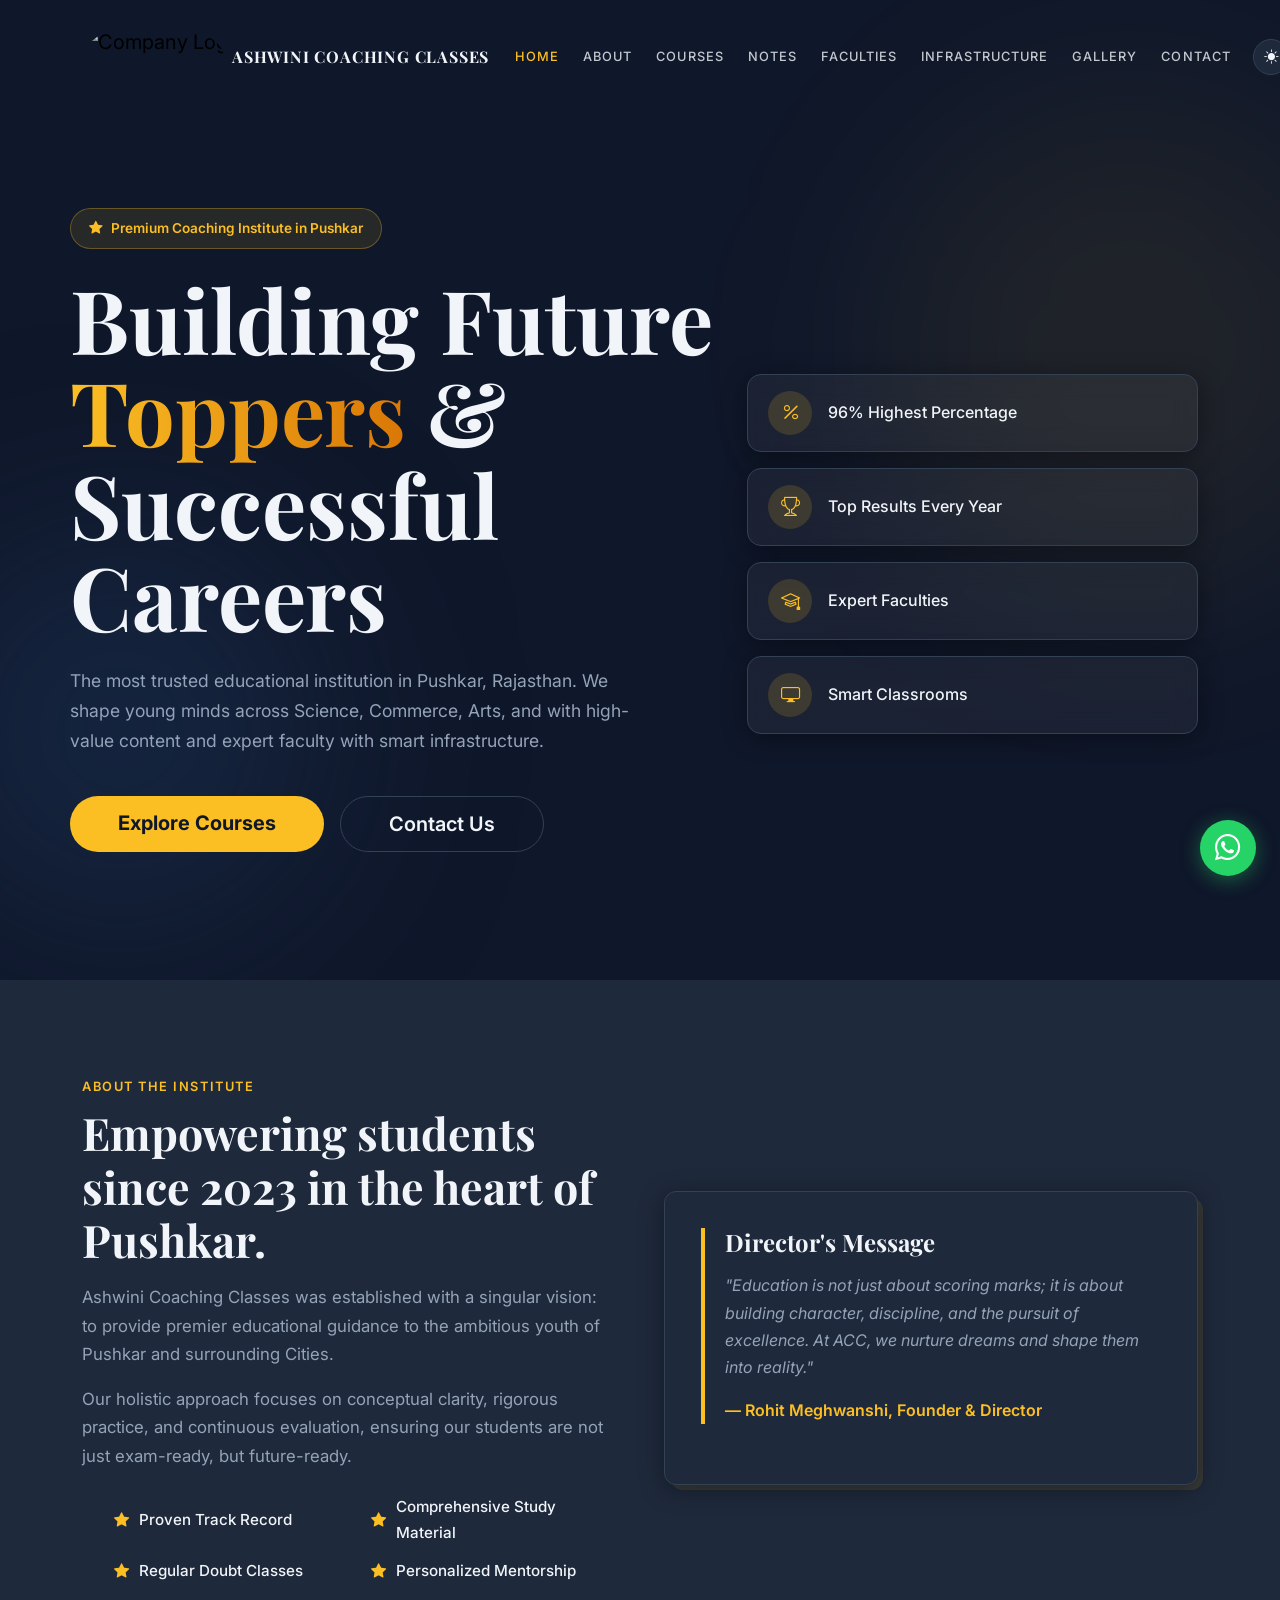
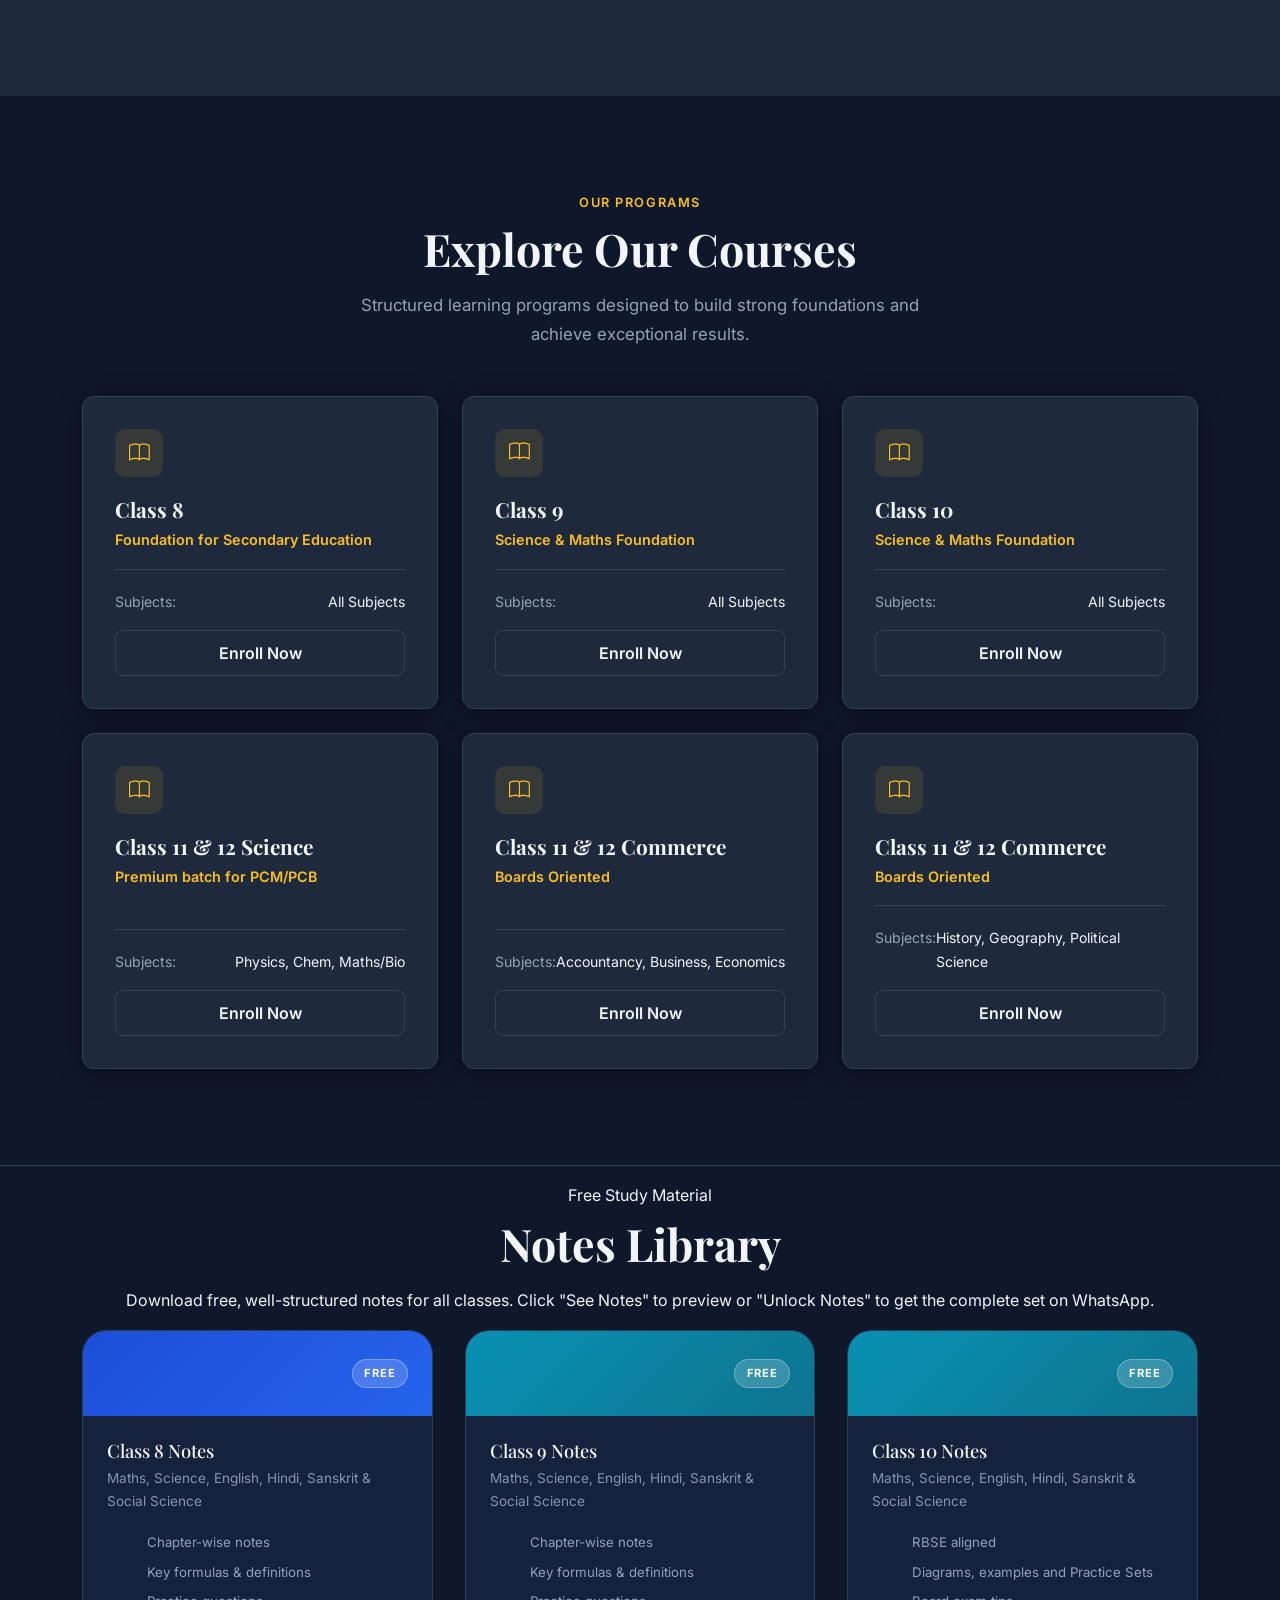
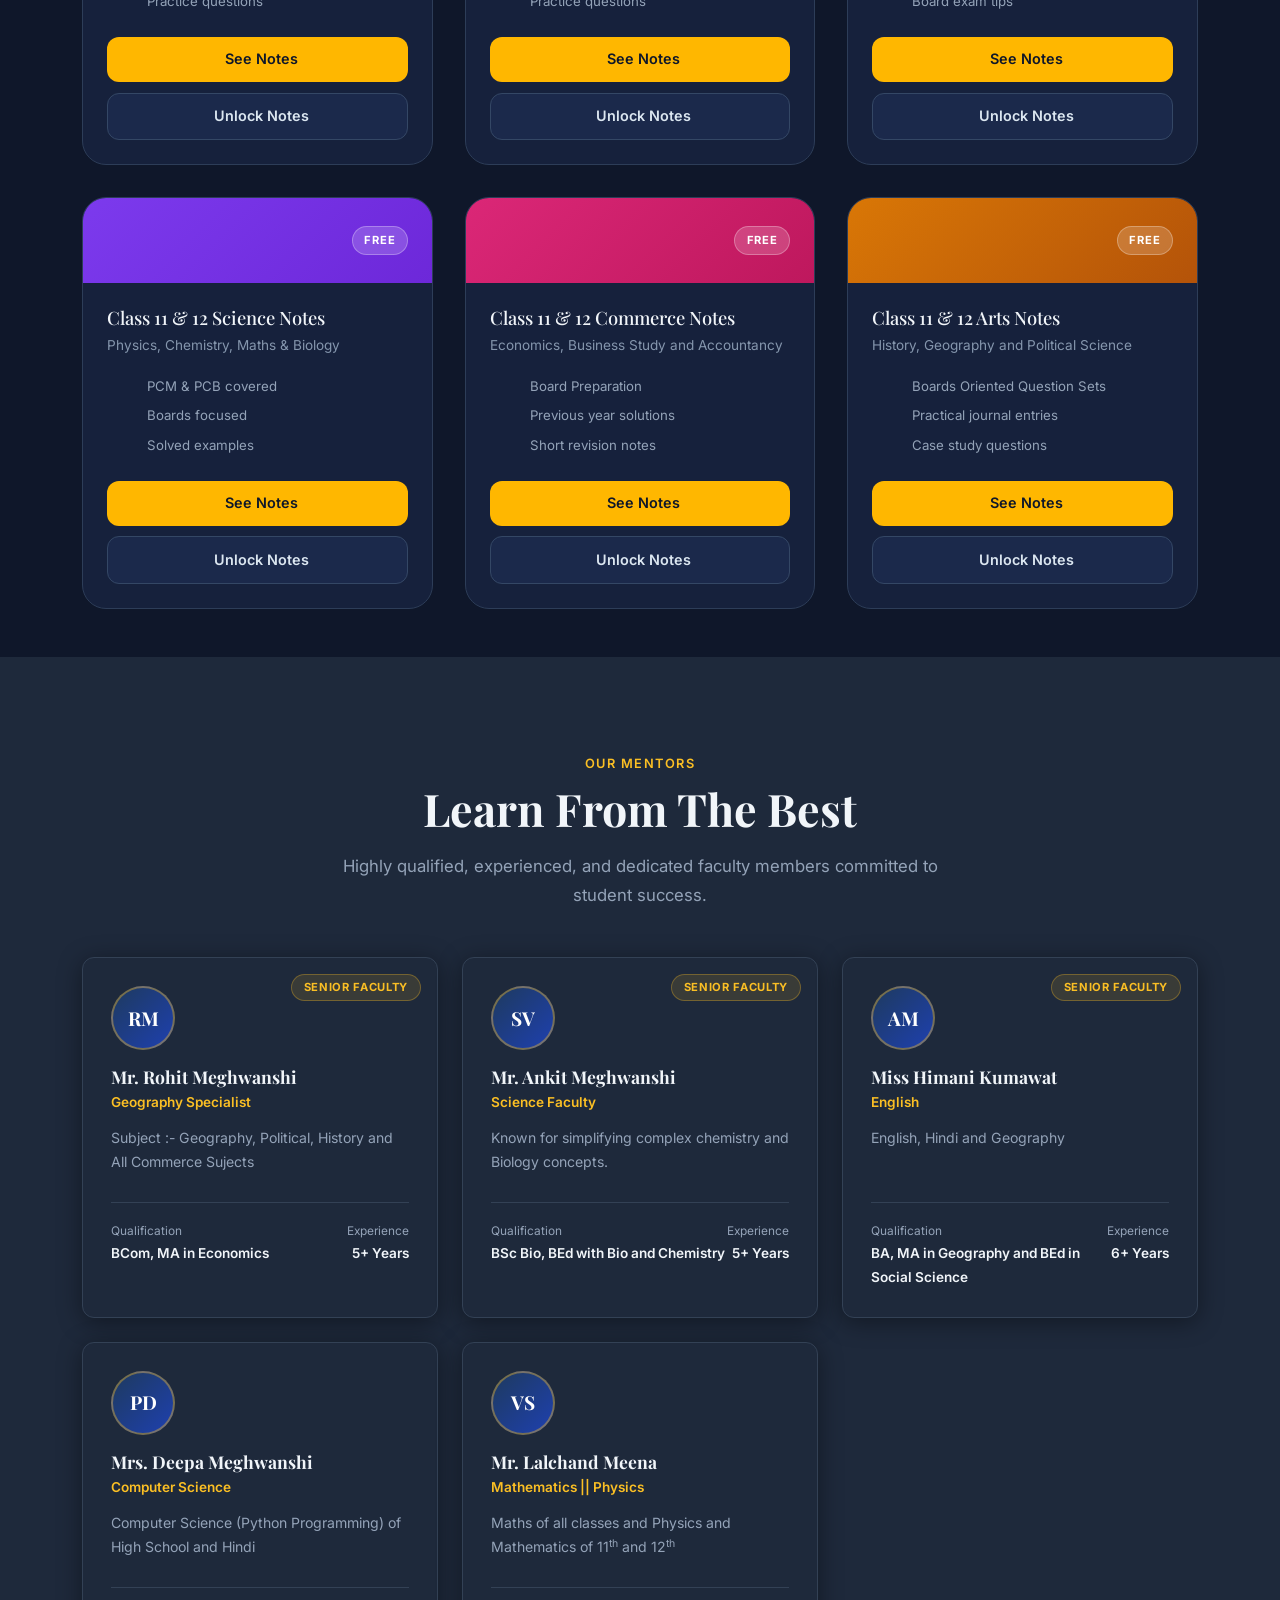
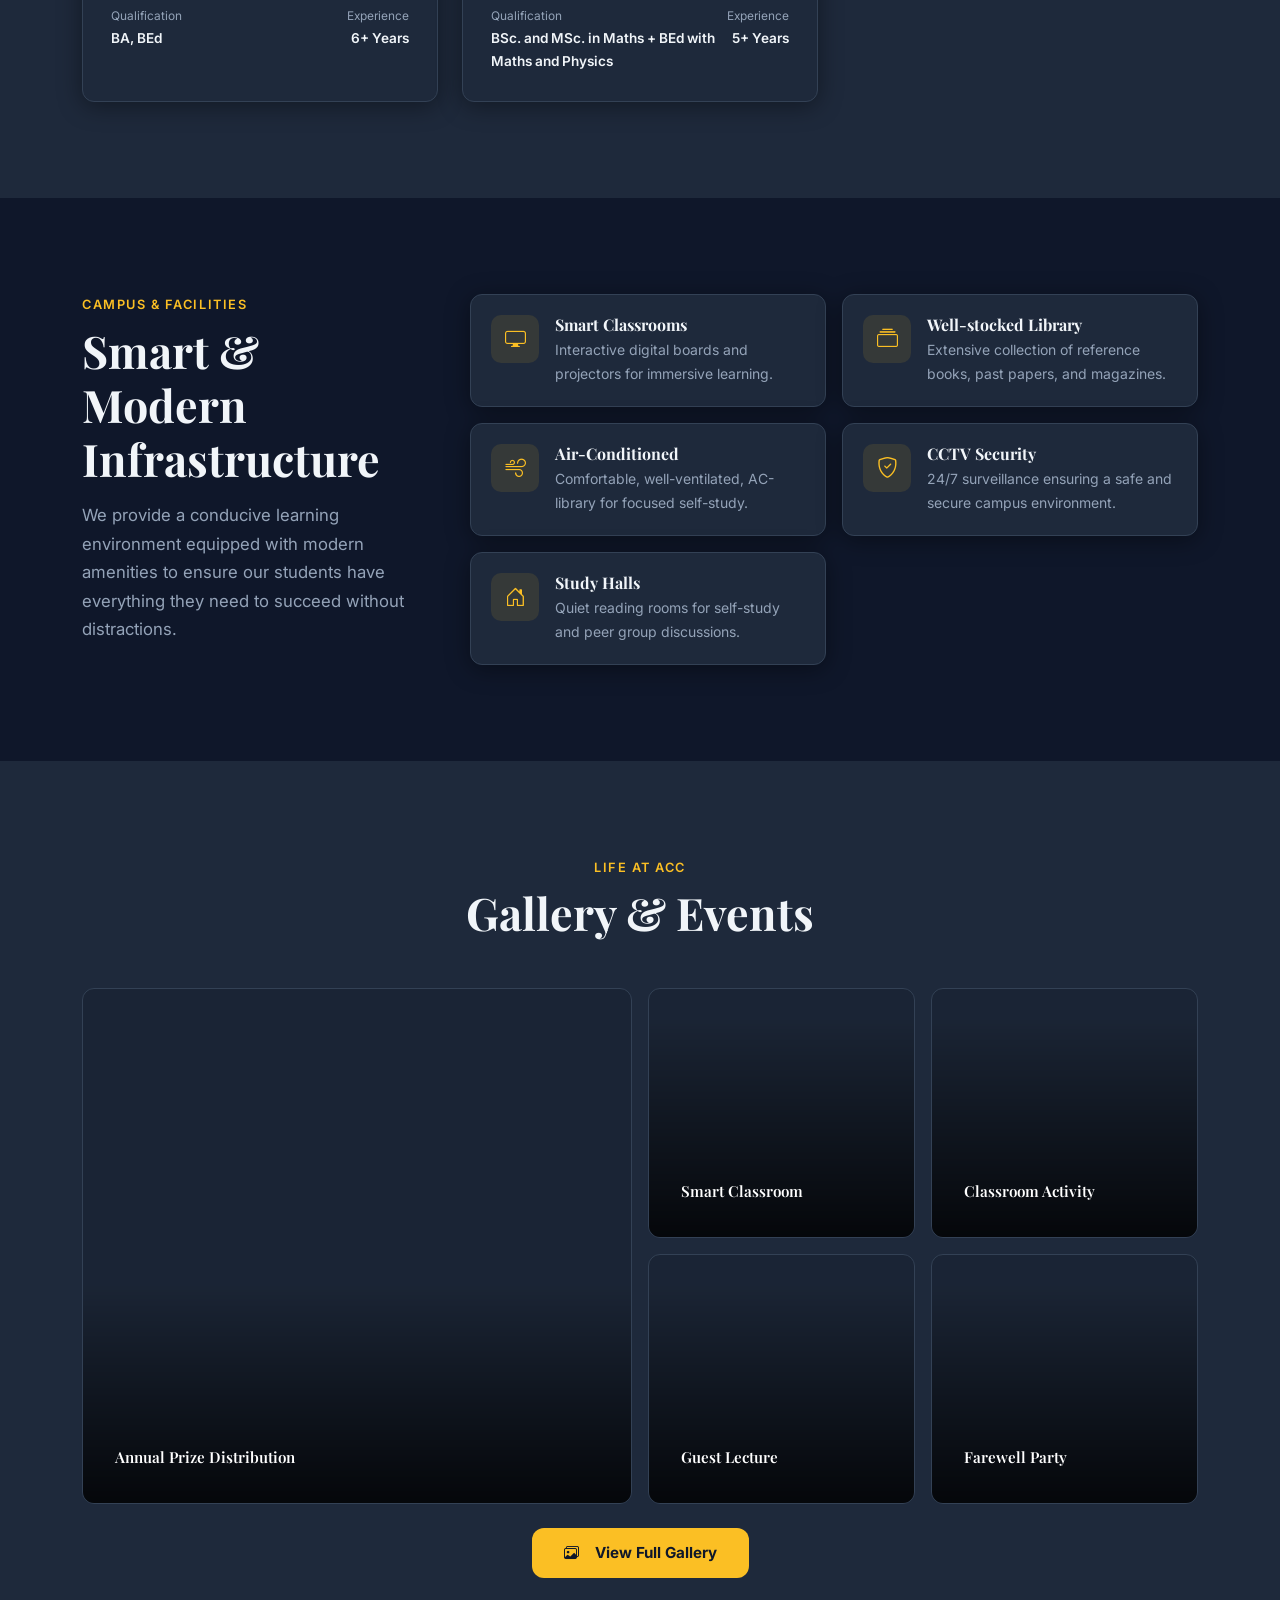
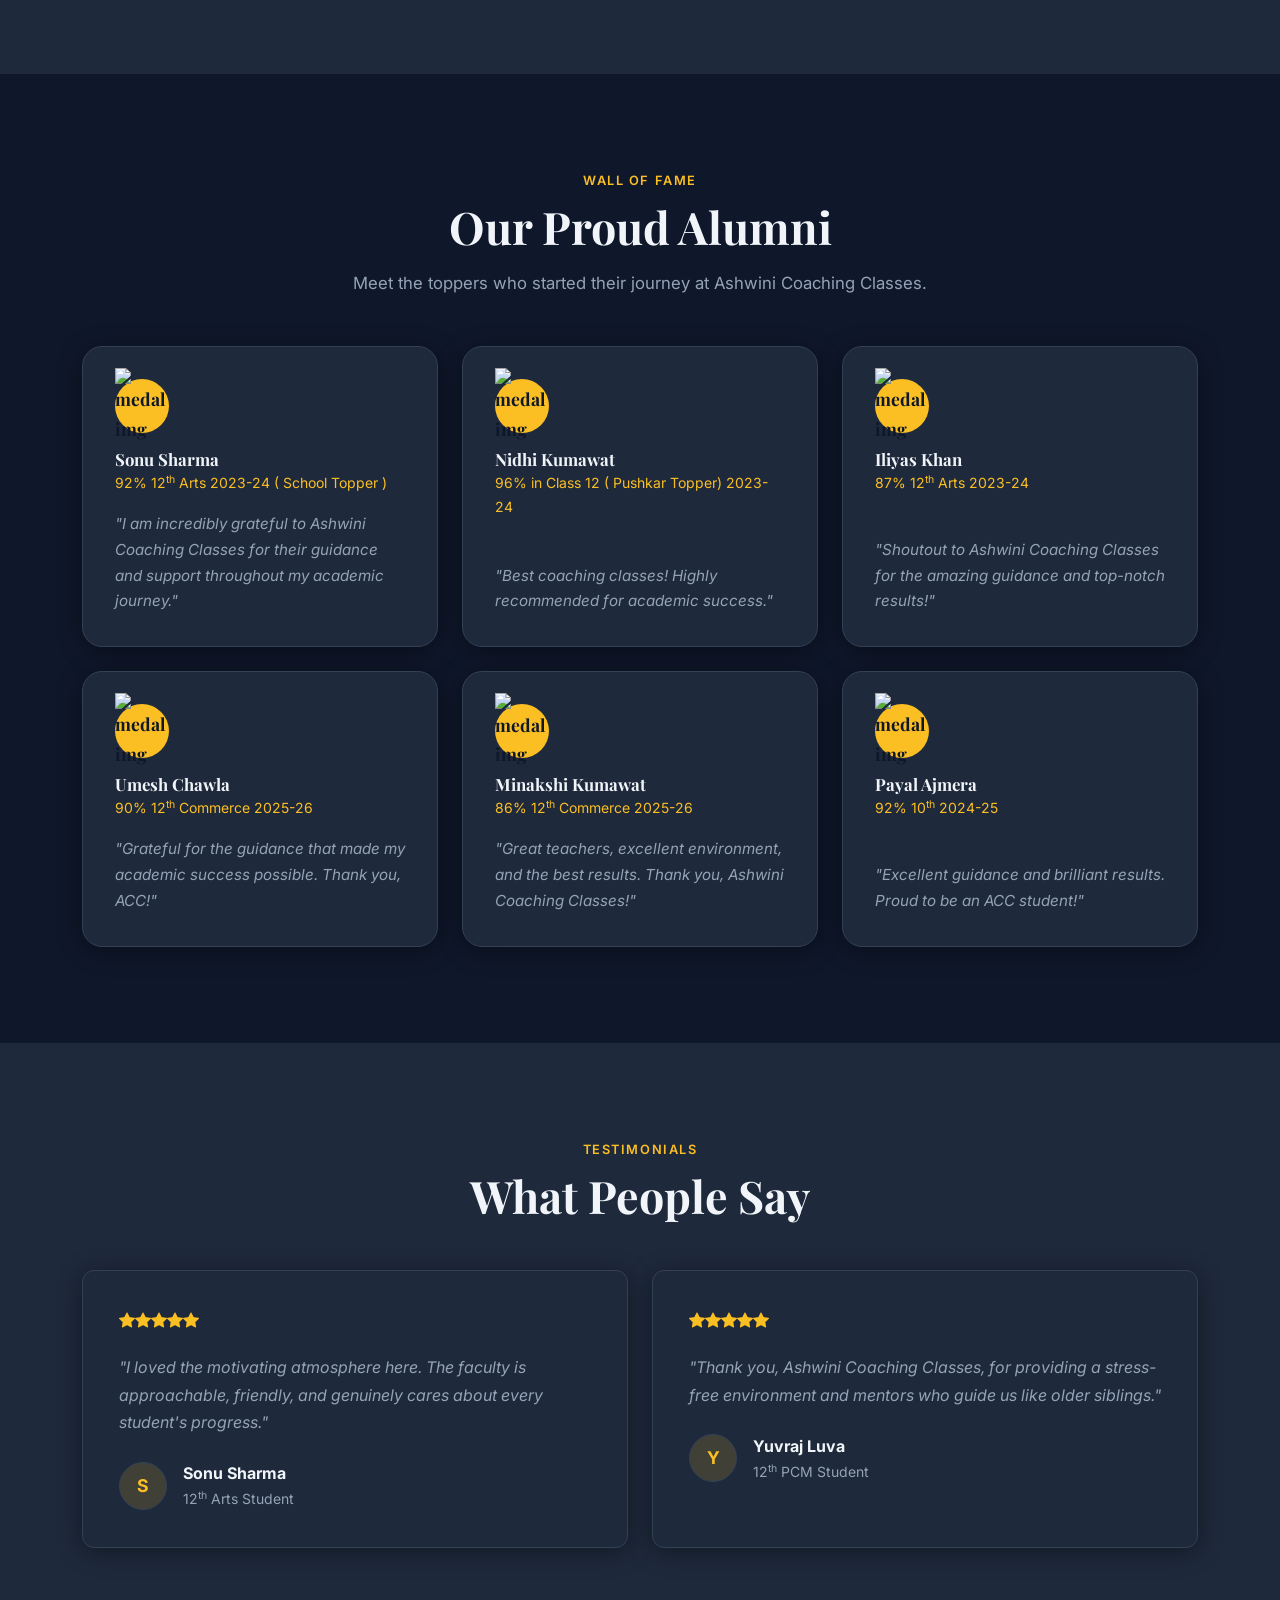
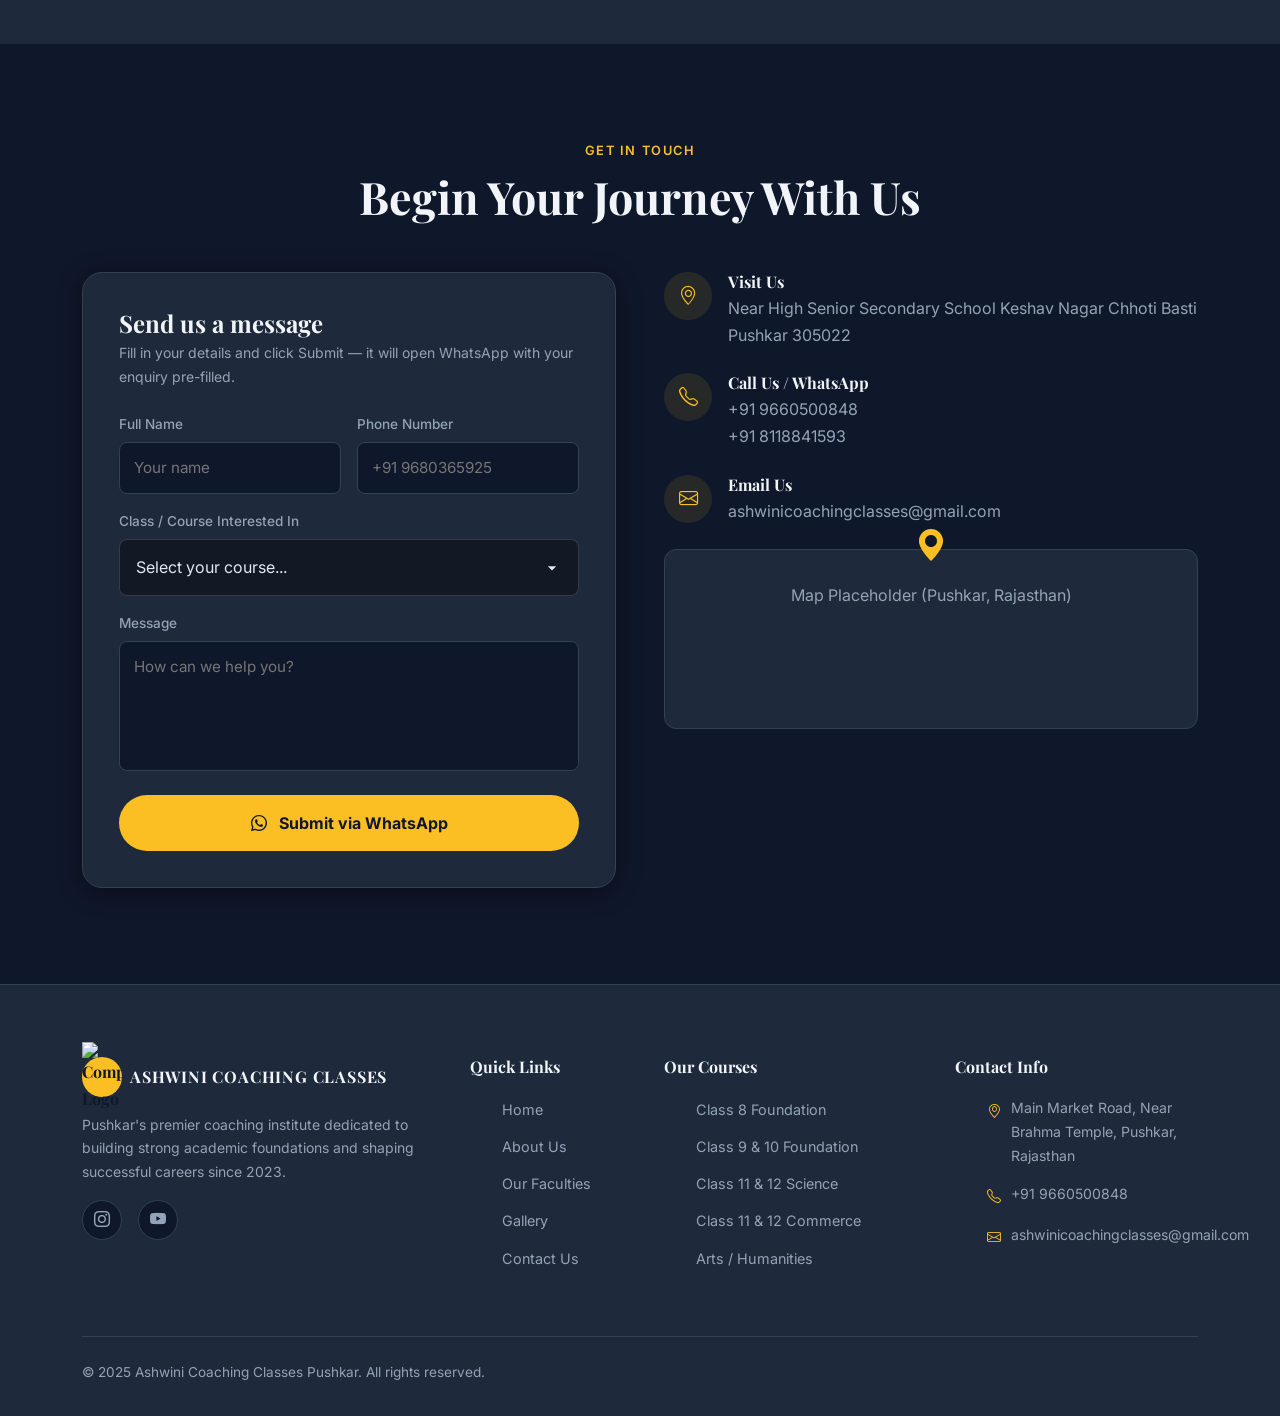
==== index.html @ cb350d3e "adding html, css and js files" ====
<!DOCTYPE html>
<html lang="en" data-theme="dark">

<head>
  <meta charset="UTF-8" />
  <meta name="viewport" content="width=device-width, initial-scale=1.0" />
  <title>Ashwini Coaching Classes Pushkar</title>
  <meta name="description"
    content="Ashwini Coaching Classes Pushkar — Building Future Toppers and Successful Careers since 2009." />

    <!-- URL icon -->
     <link rel="icon" type="image/urlicon" href="images/fevicon.ico">
  <!-- Google Fonts -->
  <link rel="preconnect" href="https://fonts.googleapis.com" />
  <link rel="preconnect" href="https://fonts.gstatic.com" crossorigin />
  <link
    href="https://fonts.googleapis.com/css2?family=Inter:wght@300;400;500;600;700&family=Playfair+Display:wght@400;600;700&display=swap"
    rel="stylesheet" />

  <!-- Bootstrap 5 -->
  <link href="https://cdn.jsdelivr.net/npm/bootstrap@5.3.2/dist/css/bootstrap.min.css" rel="stylesheet" />

  <!-- Bootstrap Icons -->
  <link href="https://cdn.jsdelivr.net/npm/bootstrap-icons@1.11.3/font/bootstrap-icons.css" rel="stylesheet" />

  <!-- AOS Animate on Scroll -->
  <link href="https://unpkg.com/aos@2.3.4/dist/aos.css" rel="stylesheet" />

  <!-- Your custom styles -->
  <link rel="stylesheet" href="style.css" />
</head>

<body>

  <!-- ═══════════════════════════════════════════════
       NAVBAR
  ═══════════════════════════════════════════════ -->
  <nav id="navbar" class="navbar navbar-expand-lg fixed-top">
    <div class="container">
      <!-- Logo -->
      <a class="navbar-brand d-flex align-items-center gap-2" href="#home">
        <div class="nav-logo-container">
          <img src="images/logo1.jpeg" alt="Company Logo" class="nav-logo">
        </div>
        <span class="brand-name">ASHWINI COACHING CLASSES</span>
      </a>

      <!-- Mobile controls -->
      <div class="d-flex align-items-center gap-2 d-lg-none">
        <button class="theme-toggle-btn" id="themeToggleMobile" aria-label="Toggle theme">
          <i class="bi bi-sun-fill" id="themeIconMobile"></i>
        </button>
        <button class="hamburger-btn" id="hamburger" aria-label="Toggle menu">
          <i class="bi bi-list" id="hamburgerIcon"></i>
        </button>
      </div>

      <!-- Desktop menu -->
      <div class="collapse navbar-collapse" id="navMenu">
        <ul class="navbar-nav ms-auto align-items-center gap-1">
          <li class="nav-item"><a class="nav-link" href="#home">Home</a></li>
          <li class="nav-item"><a class="nav-link" href="#about">About</a></li>
          <li class="nav-item"><a class="nav-link" href="#courses">Courses</a></li>
          <li class="nav-item"><a class="nav-link" href="#notes">Notes</a></li>
          <li class="nav-item"><a class="nav-link" href="#faculties">Faculties</a></li>
          <li class="nav-item"><a class="nav-link" href="#infrastructure">Infrastructure</a></li>
          <li class="nav-item"><a class="nav-link" href="#gallery">Gallery</a></li>
          <li class="nav-item"><a class="nav-link" href="#contact">Contact</a></li>
          <li class="nav-item ms-2">
            <button class="theme-toggle-btn" id="themeToggle" aria-label="Toggle theme">
              <i class="bi bi-sun-fill" id="themeIcon"></i>
            </button>
          </li>
        </ul>
      </div>
    </div>

    <!-- Mobile drawer menu -->
    <div class="mobile-menu" id="mobileMenu">
      <ul class="list-unstyled mb-0">
        <li><a href="#home" class="mobile-nav-link">Home</a></li>
        <li><a href="#about" class="mobile-nav-link">About</a></li>
        <li><a href="#courses" class="mobile-nav-link">Courses</a></li>
        <li><a href="#notes" class="mobile-nav-link">Notes</a></li>
        <li><a href="#faculties" class="mobile-nav-link">Faculties</a></li>
        <li><a href="#infrastructure" class="mobile-nav-link">Infrastructure</a></li>
        <li><a href="#gallery" class="mobile-nav-link">Gallery</a></li>
        <li><a href="#contact" class="mobile-nav-link">Contact</a></li>
      </ul>
    </div>
  </nav>

  <!-- ═══════════════════════════════════════════════
       HERO SECTION
  ═══════════════════════════════════════════════ -->
  <section id="home" class="hero-section">
    <!-- Background glow blobs -->
    <div class="hero-blob blob-1"></div>
    <div class="hero-blob blob-2"></div>

    <div class="container position-relative z-1">
      <div class="row align-items-center min-vh-100">
        <div class="col-lg-7 hero-content">
          <div class="hero-badge" data-aos="fade-down">
            <i class="bi bi-star-fill text-gold"></i>
            Premium Coaching Institute in Pushkar
          </div>

          <h1 class="hero-title" data-aos="fade-up" data-aos-delay="100">
            Building Future<br />
            <span class="gold-text">Toppers</span> &amp;<br />
            Successful Careers
          </h1>

          <p class="hero-subtitle" data-aos="fade-up" data-aos-delay="200">
            The most trusted educational institution in Pushkar, Rajasthan.
            We shape young minds across Science, Commerce, Arts, and
            with high-value content and expert faculty with smart infrastructure.
          </p>

          <div class="d-flex flex-wrap gap-3" data-aos="fade-up" data-aos-delay="300">
            <a href="#courses" class="btn btn-gold btn-lg px-5">
              Explore Courses
            </a>
            <a href="#contact" class="btn btn-outline-hero btn-lg px-5">
              Contact Us
            </a>
          </div>
        </div>

        <!-- Floating achievement cards -->
        <div class="col-lg-5 d-none d-lg-flex flex-column gap-3 pt-5">
          <div class="float-card" data-aos="fade-left" data-aos-delay="400" style="animation-delay:0s">
            <div class="float-icon"><i class="bi bi-percent"></i></div>
            <span>96% Highest Percentage</span>
          </div>
          <div class="float-card" data-aos="fade-left" data-aos-delay="500" style="animation-delay:0.5s">
            <div class="float-icon"><i class="bi bi-trophy"></i></div>
            <span>Top Results Every Year</span>
          </div>
          <div class="float-card" data-aos="fade-left" data-aos-delay="600" style="animation-delay:1s">
            <div class="float-icon"><i class="bi bi-mortarboard"></i></div>
            <span>Expert Faculties</span>
          </div>
          <div class="float-card" data-aos="fade-left" data-aos-delay="700" style="animation-delay:1.5s">
            <div class="float-icon"><i class="bi bi-display"></i></div>
            <span>Smart Classrooms</span>
          </div>
        </div>
      </div>
    </div>
  </section>

  <!-- ═══════════════════════════════════════════════
       ABOUT SECTION
  ═══════════════════════════════════════════════ -->
  <section id="about" class="section-padding bg-alt">
    <div class="container">
      <div class="row align-items-center g-5">
        <!-- Left text -->
        <div class="col-lg-6" data-aos="fade-right">
          <p class="section-label">About The Institute</p>
          <h2 class="section-title">Empowering students since 2023 in the heart of Pushkar.</h2>
          <p class="section-text">
            Ashwini Coaching Classes was established with a singular vision: to provide premier educational
            guidance to the ambitious youth of Pushkar and surrounding Cities.
          </p>
          <p class="section-text">
            Our holistic approach focuses on conceptual clarity, rigorous practice, and continuous evaluation,
            ensuring our students are not just exam-ready, but future-ready.
          </p>
          <ul class="feature-list mt-4">
            <li><i class="bi bi-star-fill text-gold"></i> Proven Track Record</li>
            <li><i class="bi bi-star-fill text-gold"></i> Comprehensive Study Material</li>
            <li><i class="bi bi-star-fill text-gold"></i> Regular Doubt Classes</li>
            <li><i class="bi bi-star-fill text-gold"></i> Personalized Mentorship</li>
          </ul>
        </div>

        <!-- Right card -->
        <div class="col-lg-6" data-aos="fade-left">
          <div class="about-card">
            <div class="director-quote">
              <h4 class="font-serif fw-bold mb-3">Director's Message</h4>
              <p class="fst-italic text-muted-custom">
                "Education is not just about scoring marks; it is about building character, discipline,
                and the pursuit of excellence. At ACC, we nurture dreams and shape them into reality."
              </p>
              <p class="text-gold fw-semibold mt-3 mb-0">— Rohit Meghwanshi, Founder &amp; Director</p>
            </div>
            <!-- <div class="row g-3 mt-2">
              <div class="col-6">
                <div class="stat-mini">
                  <div class="stat-mini-num">Top 1%</div>
                  <div class="stat-mini-label">State Ranking</div>
                </div>
              </div>
              <div class="col-6">
                <div class="stat-mini">
                  <div class="stat-mini-num">50+</div>
                  <div class="stat-mini-label">Districts Served</div>
                </div>
              </div>
            </div> -->
          </div>
        </div>
      </div>
    </div>
  </section>

  <!-- ═══════════════════════════════════════════════
       COURSES SECTION
  ═══════════════════════════════════════════════ -->
  <section id="courses" class="section-padding">
    <div class="container">
      <div class="text-center mb-5" data-aos="fade-up">
        <p class="section-label">Our Programs</p>
        <h2 class="section-title">Explore Our Courses</h2>
        <p class="section-text mx-auto" style="max-width:600px">
          Structured learning programs designed to build strong foundations and achieve exceptional results.
        </p>
      </div>

      <div class="row g-4">
        <!-- Course cards — edit title, desc, dur, sub to customize -->
        <div class="col-md-6 col-lg-4" data-aos="fade-up" data-aos-delay="0">
          <div class="course-card">
            <div class="course-icon"><i class="bi bi-book"></i></div>
            <h4 class="course-title">Class 8</h4>
            <p class="course-desc text-gold">Foundation for Secondary Education</p>
            <div class="course-meta">
              <!-- <div class="course-meta-row">
                <span class="label">Duration:</span>
                <span>1 Year</span>
              </div> -->
              <div class="course-meta-row">
                <span class="label">Subjects:</span>
                <span> All Subjects</span>
              </div>
            </div>
            <button class="btn btn-enroll w-100 mt-3" onclick="enrollCourse('Class 8')">Enroll Now</button>
          </div>
        </div>

        <div class="col-md-6 col-lg-4" data-aos="fade-up" data-aos-delay="100">
          <div class="course-card">
            <div class="course-icon"><i class="bi bi-book"></i></div>
            <h4 class="course-title">Class 9 </h4>
            <p class="course-desc text-gold">Science &amp; Maths Foundation</p>
            <div class="course-meta">
              <!-- <div class="course-meta-row">
                <span class="label">Duration:</span>
                <span>1 Year</span>
              </div> -->
              <div class="course-meta-row">
                <span class="label">Subjects:</span>
                <span> All Subjects </span>
              </div>
            </div>
            <button class="btn btn-enroll w-100 mt-3" onclick="enrollCourse('Class 9 & 10')">Enroll Now</button>
          </div>
        </div>

        <div class="col-md-6 col-lg-4" data-aos="fade-up" data-aos-delay="100">
          <div class="course-card">
            <div class="course-icon"><i class="bi bi-book"></i></div>
            <h4 class="course-title">Class 10 </h4>
            <p class="course-desc text-gold">Science &amp; Maths Foundation</p>
            <div class="course-meta">
              <!-- <div class="course-meta-row">
                <span class="label">Duration:</span>
                <span>1 Year</span>
              </div> -->
              <div class="course-meta-row">
                <span class="label">Subjects:</span>
                <span> All Subjects </span>
              </div>
            </div>
            <button class="btn btn-enroll w-100 mt-3" onclick="enrollCourse('Class 9 & 10')">Enroll Now</button>
          </div>
        </div>

        <div class="col-md-6 col-lg-4" data-aos="fade-up" data-aos-delay="200">
          <div class="course-card">
            <div class="course-icon"><i class="bi bi-book"></i></div>
            <h4 class="course-title">Class 11 & 12 Science</h4>
            <p class="course-desc text-gold">Premium batch for PCM/PCB</p>
            <div class="course-meta">
              <!-- <div class="course-meta-row">
                <span class="label">Duration:</span>
                <span>1 Year</span>
              </div> -->
              <div class="course-meta-row">
                <span class="label">Subjects:</span>
                <span>Physics, Chem, Maths/Bio</span>
              </div>
            </div>
            <button class="btn btn-enroll w-100 mt-3" onclick="enrollCourse('Class 11 Science')">Enroll Now</button>
          </div>
        </div>

        <div class="col-md-6 col-lg-4" data-aos="fade-up" data-aos-delay="300">
          <div class="course-card">
            <div class="course-icon"><i class="bi bi-book"></i></div>
            <h4 class="course-title">Class 11 & 12 Commerce</h4>
            <p class="course-desc text-gold">Boards Oriented</p>
            <div class="course-meta">
              <!-- <div class="course-meta-row">
                <span class="label">Duration:</span>
                <span>1 Year</span>
              </div> -->
              <div class="course-meta-row">
                <span class="label">Subjects:</span>
                 <span>Accountancy, Business, Economics</span>
              </div>
            </div>
            <button class="btn btn-enroll w-100 mt-3" onclick="enrollCourse('Class 12 Science')">Enroll Now</button>
          </div>
        </div>

        <div class="col-md-6 col-lg-4" data-aos="fade-up" data-aos-delay="400">
          <div class="course-card">
            <div class="course-icon"><i class="bi bi-book"></i></div>
            <h4 class="course-title">Class 11 & 12 Commerce</h4>
            <p class="course-desc text-gold">Boards Oriented</p>
            <div class="course-meta">
              <!-- <div class="course-meta-row">
                <span class="label">Duration:</span>
                <span>2 Years</span>
              </div> -->
              <div class="course-meta-row">
                <span class="label">Subjects:</span>
               <span>History, Geography, Political Science</span>
              </div>
            </div>
            <button class="btn btn-enroll w-100 mt-3" onclick="enrollCourse('Commerce')">Enroll Now</button>
          </div>
        </div>

       
      </div>
    </div>
  </section>

  <!-- ═══════════════════════════════════════════
     NOTES
═══════════════════════════════════════════ -->
<section id="notes" class="section-pad mb-5" style="border-top:1px solid var(--border);">
  <div class="container">
    <div class="text-center mb-16">
      <p class="uppercase-label mb-2 mt-3">Free Study Material</p>
      <h3 class="section-title mb-6">Notes Library</h3>
      <p class="section-sub mx-auto">Download free, well-structured notes for all classes. Click "See Notes" to preview or "Unlock Notes" to get the complete set on WhatsApp.</p>
    </div>

    <div class="notes-grid">

      <!-- ✏️ EDIT: Replace the href="#" in "See Notes" with your actual Google Drive link for each subject -->

      <!-- Class 8 -->
      <div class="note-card card" data-aos="fade-up" data-aos-delay="0">
        <div class="note-card-header bg-n1">
          <i data-lucide="book-open" width="28" height="28"></i>
          <span class="note-badge">Free</span>
        </div>
        <div class="note-card-body">
          <h4>Class 8 Notes</h4>
          <p>Maths, Science, English, Hindi, Sanskrit & Social Science</p>
          <ul class="note-topics">
            <li><i data-lucide="check-circle" width="14" height="14"></i> Chapter-wise notes</li>
            <li><i data-lucide="check-circle" width="14" height="14"></i> Key formulas &amp; definitions</li>
            <li><i data-lucide="check-circle" width="14" height="14"></i> Practice questions</li>
          </ul>
          <div class="note-btns">
            <a href="https://drive.google.com/drive/folders/1LLgdKSgL8TTPNZ78UjimBj05fWWsM1cB?usp=sharing" target="_blank" class="note-btn-see">
              <i data-lucide="eye" width="16" height="16"></i> See Notes
            </a>
            <button class="note-btn-unlock" onclick="unlockNotes('Class 8')">
              <i data-lucide="lock" width="16" height="16"></i> Unlock Notes
            </button>
          </div>
        </div>
      </div>

      <!-- Class 9 & 10 -->
      <div class="note-card card" data-aos="fade-up" data-aos-delay="100">
        <div class="note-card-header bg-n2">
          <i data-lucide="book-open" width="28" height="28"></i>
          <span class="note-badge">Free</span>
        </div>
        <div class="note-card-body">
          <h4>Class 9 Notes</h4>
          <p>Maths, Science, English, Hindi, Sanskrit & Social Science</p>
          <ul class="note-topics">
            <li><i data-lucide="check-circle" width="14" height="14"></i> Chapter-wise notes</li>
            <li><i data-lucide="check-circle" width="14" height="14"></i> Key formulas &amp; definitions</li>
            <li><i data-lucide="check-circle" width="14" height="14"></i> Practice questions</li>
            <!-- <li><i data-lucide="check-circle" width="14" height="14"></i> RBSE &amp; CBSE aligned</li>
            <li><i data-lucide="check-circle" width="14" height="14"></i> Diagrams &amp; examples</li>
            <li><i data-lucide="check-circle" width="14" height="14"></i> Board exam tips</li> -->
          </ul>
          <div class="note-btns">
            <a href="https://drive.google.com/drive/folders/1iqWSHRtEIDkKqP_-HXI3gFLYiEvRmZOf?usp=sharing" target="_blank" class="note-btn-see">
              <i data-lucide="eye" width="16" height="16"></i> See Notes
            </a>
            <button class="note-btn-unlock" onclick="unlockNotes('Class 9')">
              <i data-lucide="lock" width="16" height="16"></i> Unlock Notes
            </button>
          </div>
        </div>
      </div>

      <div class="note-card card" data-aos="fade-up" data-aos-delay="100">
        <div class="note-card-header bg-n2">
          <i data-lucide="book-open" width="28" height="28"></i>
          <span class="note-badge">Free</span>
        </div>
        <div class="note-card-body">
          <h4>Class 10 Notes</h4>
          <p>Maths, Science, English, Hindi, Sanskrit & Social Science</p>
          <ul class="note-topics">
            <!-- <li><i data-lucide="check-circle" width="14" height="14"></i> Chapter-wise notes</li>
            <li><i data-lucide="check-circle" width="14" height="14"></i> Key formulas &amp; definitions</li>
            <li><i data-lucide="check-circle" width="14" height="14"></i> Practice questions</li> -->
            <li><i data-lucide="check-circle" width="14" height="14"></i> RBSE aligned</li>
            <li><i data-lucide="check-circle" width="14" height="14"></i> Diagrams, examples and Practice Sets</li>
            <li><i data-lucide="check-circle" width="14" height="14"></i> Board exam tips</li>
          </ul>
          <div class="note-btns">
            <a href="https://drive.google.com/drive/folders/1uDEusaRj1mYdeGmmWYEhSr474a2K15CR?usp=sharing" target="_blank" class="note-btn-see">
              <i data-lucide="eye" width="16" height="16"></i> See Notes
            </a>
            <button class="note-btn-unlock" onclick="unlockNotes('Class 10')">
              <i data-lucide="lock" width="16" height="16"></i> Unlock Notes
            </button>
          </div>
        </div>
      </div>

      <!-- Class 11 Science -->
      <div class="note-card card" data-aos="fade-up" data-aos-delay="200">
        <div class="note-card-header bg-n3">
          <i data-lucide="flask-conical" width="28" height="28"></i>
          <span class="note-badge">Free</span>
        </div>
        <div class="note-card-body">
          <h4>Class 11 & 12 Science Notes</h4>
          <p>Physics, Chemistry, Maths &amp; Biology</p>
          <ul class="note-topics">
            <li><i data-lucide="check-circle" width="14" height="14"></i> PCM &amp; PCB covered</li>
            <li><i data-lucide="check-circle" width="14" height="14"></i> Boards focused</li>
            <li><i data-lucide="check-circle" width="14" height="14"></i> Solved examples</li>
          </ul>
          <div class="note-btns">
            <a href="https://drive.google.com/drive/folders/1JLOs2xNw8w_YC83ezZPptEMcVQNCwNEL?usp=sharing" target="_blank" class="note-btn-see">
              <i data-lucide="eye" width="16" height="16"></i> See Notes
            </a>
            <button class="note-btn-unlock" onclick="unlockNotes('Class 11 and 12 Science')">
              <i data-lucide="lock" width="16" height="16"></i> Unlock Notes
            </button>
          </div>
        </div>
      </div>

      <!-- Class 12 Science -->
      <div class="note-card card" data-aos="fade-up" data-aos-delay="300">
        <div class="note-card-header bg-n4">
          <i data-lucide="flask-conical" width="28" height="28"></i>
          <span class="note-badge">Free</span>
        </div>
        <div class="note-card-body">
          <h4>Class 11 & 12 Commerce Notes</h4>
          <p>Economics, Business Study and Accountancy</p>
          <ul class="note-topics">
            <li><i data-lucide="check-circle" width="14" height="14"></i> Board Preparation</li>
            <li><i data-lucide="check-circle" width="14" height="14"></i> Previous year solutions</li>
            <li><i data-lucide="check-circle" width="14" height="14"></i> Short revision notes</li>
          </ul>
          <div class="note-btns">
            <a href="https://drive.google.com/drive/folders/1KOb23O21wyL_DMralCgl-P6IiYJSbEbY?usp=sharing" target="_blank" class="note-btn-see">
              <i data-lucide="eye" width="16" height="16"></i> See Notes
            </a>
            <button class="note-btn-unlock" onclick="unlockNotes('Class 11 and 12 Commerce')">
              <i data-lucide="lock" width="16" height="16"></i> Unlock Notes
            </button>
          </div>
        </div>
      </div>

      <!-- Commerce -->
      <div class="note-card card" data-aos="fade-up" data-aos-delay="400">
        <div class="note-card-header bg-n5">
          <i data-lucide="bar-chart-2" width="28" height="28"></i>
          <span class="note-badge">Free</span>
        </div>
        <div class="note-card-body">
          <h4>Class 11 & 12 Arts Notes</h4>
          <p>History, Geography and Political Science</p>
          <ul class="note-topics">
            <li><i data-lucide="check-circle" width="14" height="14"></i> Boards Oriented Question Sets</li>
            <li><i data-lucide="check-circle" width="14" height="14"></i> Practical journal entries</li>
            <li><i data-lucide="check-circle" width="14" height="14"></i> Case study questions</li>
          </ul>
          <div class="note-btns">
            <a href="https://drive.google.com/drive/folders/1VN9LQm_xg9M7VugCaEPEF9UIacDyhEX7?usp=sharing" target="_blank" class="note-btn-see">
              <i data-lucide="eye" width="16" height="16"></i> See Notes
            </a>
            <button class="note-btn-unlock" onclick="unlockNotes('Class 11 and 12 Arts')">
              <i data-lucide="lock" width="16" height="16"></i> Unlock Notes
            </button>
          </div>
        </div>
      </div>


    </div>
  </div>
</section>

  <!-- ═══════════════════════════════════════════════
       FACULTIES SECTION
  ═══════════════════════════════════════════════ -->
  <section id="faculties" class="section-padding bg-alt">
    <div class="container">
      <div class="text-center mb-5" data-aos="fade-up">
        <p class="section-label">Our Mentors</p>
        <h2 class="section-title">Learn From The Best</h2>
        <p class="section-text mx-auto" style="max-width:600px">
          Highly qualified, experienced, and dedicated faculty members committed to student success.
        </p>
      </div>

      <div class="row g-4">
        <!-- Faculty cards — edit name, subj, qual, exp, bio to customize -->
        <div class="col-md-6 col-lg-4" data-aos="fade-up" data-aos-delay="0">
          <div class="faculty-card">
            <span class="senior-badge">Senior Faculty</span>
            <div class="faculty-avatar">RM</div>
            <h5 class="faculty-name">Mr. Rohit Meghwanshi </h5>
            <p class="faculty-subj text-gold">Geography Specialist</p>
            <p class="faculty-bio"><span>Subject :- </span> Geography, Political, History and All Commerce Sujects</p>
            <div class="faculty-footer">
              <div><small class="text-muted-custom">Qualification</small>
                <div class="fw-semibold">BCom, MA in Economics</div>
              </div>
              <div class="text-end"><small class="text-muted-custom">Experience</small>
                <div class="fw-semibold">5+ Years</div>
              </div>
            </div>
          </div>
        </div>

        <div class="col-md-6 col-lg-4" data-aos="fade-up" data-aos-delay="100">
          <div class="faculty-card">
            <span class="senior-badge">Senior Faculty</span>
            <div class="faculty-avatar">SV</div>
            <h5 class="faculty-name">Mr. Ankit Meghwanshi</h5>
            <p class="faculty-subj text-gold">Science Faculty</p>
            <p class="faculty-bio">Known for simplifying complex chemistry and Biology concepts.</p>
            <div class="faculty-footer">
              <div><small class="text-muted-custom">Qualification</small>
                <div class="fw-semibold">BSc Bio, BEd with Bio and Chemistry</div>
              </div>
              <div class="text-end"><small class="text-muted-custom">Experience</small>
                <div class="fw-semibold">5+ Years</div>
              </div>
            </div>
          </div>
        </div>

        <div class="col-md-6 col-lg-4" data-aos="fade-up" data-aos-delay="200">
          <div class="faculty-card">
            <span class="senior-badge">Senior Faculty</span>
            <div class="faculty-avatar">AM</div>
            <h5 class="faculty-name">Miss Himani Kumawat</h5>
            <p class="faculty-subj text-gold">English</p>
            <p class="faculty-bio">English, Hindi and Geography</p>
            <div class="faculty-footer">
              <div><small class="text-muted-custom">Qualification</small>
                <div class="fw-semibold">BA, MA in Geography and BEd in Social Science</div>
              </div>
              <div class="text-end"><small class="text-muted-custom">Experience</small>
                <div class="fw-semibold">6+ Years</div>
              </div>
            </div>
          </div>
        </div>

        <div class="col-md-6 col-lg-4" data-aos="fade-up" data-aos-delay="300">
          <div class="faculty-card">
            
            <div class="faculty-avatar">PD</div>
            <h5 class="faculty-name">Mrs. Deepa Meghwanshi</h5>
            <p class="faculty-subj text-gold">Computer Science</p>
            <p class="faculty-bio">Computer Science (Python Programming) of High School and Hindi</p>
            <div class="faculty-footer">
              <div><small class="text-muted-custom">Qualification</small>
                <div class="fw-semibold">BA, BEd</div>
              </div>
              <div class="text-end"><small class="text-muted-custom">Experience</small>
                <div class="fw-semibold">6+ Years</div>
              </div>
            </div>
          </div>
        </div>

        <div class="col-md-6 col-lg-4" data-aos="fade-up" data-aos-delay="400">
          <div class="faculty-card">
            <div class="faculty-avatar">VS</div>
            <h5 class="faculty-name">Mr. Lalchand Meena</h5>
            <p class="faculty-subj text-gold">Mathematics || Physics</p>
            <p class="faculty-bio">Maths of all classes and Physics and Mathematics of 11<sup>th</sup> and 12<sup>th</sup></p>
            <div class="faculty-footer">
              <div><small class="text-muted-custom">Qualification</small>
                <div class="fw-semibold">BSc. and MSc. in Maths + BEd with Maths and Physics</div>
              </div>
              <div class="text-end"><small class="text-muted-custom">Experience</small>
                <div class="fw-semibold">5+ Years</div>
              </div>
            </div>
          </div>
        </div>

        <!-- <div class="col-md-6 col-lg-4" data-aos="fade-up" data-aos-delay="500">
          <div class="faculty-card">
            <div class="faculty-avatar">MR</div>
            <h5 class="faculty-name">Meera Rajput</h5>
            <p class="faculty-subj text-gold">English / Humanities</p>
            <p class="faculty-bio">Focuses on language proficiency and comprehensive understanding.</p>
            <div class="faculty-footer">
              <div><small class="text-muted-custom">Qualification</small>
                <div class="fw-semibold">M.A. English</div>
              </div>
              <div class="text-end"><small class="text-muted-custom">Experience</small>
                <div class="fw-semibold">10+ Years</div>
              </div>
            </div>
          </div>
        </div> -->
      </div>
    </div>
  </section>

  <!-- ═══════════════════════════════════════════════
       INFRASTRUCTURE SECTION
  ═══════════════════════════════════════════════ -->
  <section id="infrastructure" class="section-padding">
    <div class="container">
      <div class="row g-5">
        <div class="col-lg-4" data-aos="fade-right">
          <p class="section-label">Campus &amp; Facilities</p>
          <h2 class="section-title">Smart & Modern Infrastructure</h2>
          <p class="section-text">
            We provide a conducive learning environment equipped with modern amenities to ensure
            our students have everything they need to succeed without distractions.
          </p>
          <!-- <div class="hostel-card">
            <h6 class="fw-bold mb-2">Hostel &amp; Transport</h6>
            <p class="mb-0 small text-muted-custom">
              Separate, secure hostel facilities for boys and girls, along with safe transport options
              covering major routes in and around Pushkar.
            </p>
          </div> -->
        </div>

        <div class="col-lg-8" data-aos="fade-left">
          <div class="row g-3">
            <!-- Facility items — edit icon, title, desc to customize -->
            <div class="col-md-6">
              <div class="facility-item">
                <div class="facility-icon"><i class="bi bi-display"></i></div>
                <div>
                  <h6 class="fw-bold mb-1">Smart Classrooms</h6>
                  <p class="small text-muted-custom mb-0">Interactive digital boards and projectors for immersive
                    learning.</p>
                </div>
              </div>
            </div>
            <div class="col-md-6">
              <div class="facility-item">
                <div class="facility-icon"><i class="bi bi-collection"></i></div>
                <div>
                  <h6 class="fw-bold mb-1">Well-stocked Library</h6>
                  <p class="small text-muted-custom mb-0">Extensive collection of reference books, past papers, and
                    magazines.</p>
                </div>
              </div>
            </div>
            <div class="col-md-6">
              <div class="facility-item">
                <div class="facility-icon"><i class="bi bi-wind"></i></div>
                <div>
                  <h6 class="fw-bold mb-1">Air-Conditioned</h6>
                  <p class="small text-muted-custom mb-0">Comfortable, well-ventilated, AC-library for focused
                    self-study.
                  </p>
                </div>
              </div>
            </div>
            <div class="col-md-6">
              <div class="facility-item">
                <div class="facility-icon"><i class="bi bi-shield-check"></i></div>
                <div>
                  <h6 class="fw-bold mb-1">CCTV Security</h6>
                  <p class="small text-muted-custom mb-0">24/7 surveillance ensuring a safe and secure campus
                    environment.</p>
                </div>
              </div>
            </div>
            <div class="col-md-6">
              <div class="facility-item">
                <div class="facility-icon"><i class="bi bi-house-door"></i></div>
                <div>
                  <h6 class="fw-bold mb-1">Study Halls</h6>
                  <p class="small text-muted-custom mb-0">Quiet reading rooms for self-study and peer group discussions.
                  </p>
                </div>
              </div>
            </div>
          </div>
        </div>
      </div>
    </div>
  </section>

  <!-- ═══════════════════════════════════════════════
       GALLERY SECTION
  ═══════════════════════════════════════════════ -->
  <section id="gallery" class="section-padding bg-alt">
    <div class="container">
      <div class="text-center mb-5" data-aos="fade-up">
        <p class="section-label">Life at ACC</p>
        <h2 class="section-title">Gallery &amp; Events</h2>
      </div>

      <div class="gallery-grid" data-aos="fade-up">
        <!-- Gallery tiles — click any tile to view full gallery -->
        <a href="gallery.html" class="gallery-tile tile-large grad-1" style="background-image: url('images/mainPageAnnnualPrizeDistribution.JPG'); background-size: cover; background-position: center;">
          <div class="gallery-label">
            <!-- <img src="images/mainPageAnnnualPrizeDistribution.JPG" alt="" class="img-fluid custom-images"> -->
            <span>Annual Prize Distribution</span>
          </div>
          <div class="gallery-view-more"><i class="bi bi-images"></i> View All Photos</div>
        </a>
        <a href="gallery.html" class="gallery-tile grad-2"  style="background-image: url('images/smartClassroom.jpeg'); background-size: cover; background-position: center;">
          <div class="gallery-label">
            <!-- <img src="images/smartClassroom.jpeg" alt="" class="img-fluid custom-images"> -->
            <span>Smart Classroom</span>
          </div>
        </a>
        <a href="gallery.html" class="gallery-tile grad-3" style="background-image: url('images/classRommActivity.jpg'); background-size: cover; background-position: center;">
          <div class="gallery-label">Classroom Activity</div>
        </a>
        <a href="gallery.html" class="gallery-tile grad-4" style="background-image: url('images/guestLecture.jpg'); background-size: cover; background-position: center;">
          <div class="gallery-label">Guest Lecture</div>
        </a>
        <a href="gallery.html" class="gallery-tile grad-5" style="background-image: url('images/farewellParty.jpeg'); background-size: cover; background-position: center;">
          <div class="gallery-label">
            <!-- <img src="images/farewellParty.jpeg" alt="" class="img-fluid custom-images"> -->
            <span>Farewell Party</span>
          </div>
        </a>
      </div>

      <div class="text-center mt-4" data-aos="fade-up">
        <a href="gallery.html" class="btn-gallery-all">
          <i class="bi bi-images me-2"></i>View Full Gallery
        </a>
      </div>
    </div>
  </section>

  <!-- ═══════════════════════════════════════════════
       ALUMNI SECTION
  ═══════════════════════════════════════════════ -->
  <section class="section-padding">
    <div class="container">
      <div class="text-center mb-5" data-aos="fade-up">
        <p class="section-label">Wall of Fame</p>
        <h2 class="section-title">Our Proud Alumni</h2>
        <p class="section-text mx-auto" style="max-width:600px">
          Meet the toppers who started their journey at Ashwini Coaching Classes.
        </p>
      </div>

      <div class="row g-4">
        <!-- Alumni cards — edit name, ach, prof, year, quote to customize -->
        <div class="col-md-4" data-aos="fade-up" data-aos-delay="0">
          <div class="alumni-card">
            <div class="alumni-avatar"> <img src="images/medal.png" alt="medal img"> </div>
            <div>
              <h5 class="alumni-name">Sonu Sharma</h5>
              <!-- <span>Topper</span> -->
              <p class="text-gold small mb-0">92% 12<sup>th</sup> Arts 2023-24 ( School Topper )</p>
            </div>
            <p class="alumni-quote">
             "I am incredibly grateful to Ashwini Coaching Classes for their guidance and support throughout my academic journey."
            </p>
            <!-- <div class="alumni-footer">
              <span class="fw-semibold">AIIMS Delhi</span>
              <span class="batch-badge">Batch 2023</span>
            </div> -->
          </div>
        </div>

        <div class="col-md-4" data-aos="fade-up" data-aos-delay="150">
          <div class="alumni-card">
             <div class="alumni-avatar"> <img src="images/medal.png" alt="medal img"> </div>
            <div>
              <h5 class="alumni-name">Nidhi Kumawat</h5>
              <p class="text-gold small mb-0">96% in Class 12 ( Pushkar Topper) 2023-24</p>
            </div>
            <p class="alumni-quote">
              "Best coaching classes! Highly recommended for academic success."
            </p>
            <!-- <div class="alumni-footer">
              <span class="fw-semibold">IIT Bombay</span>
              <span class="batch-badge">Batch 2022</span>
            </div> -->
          </div>
        </div>

        <div class="col-md-4" data-aos="fade-up" data-aos-delay="300">
          <div class="alumni-card">
             <div class="alumni-avatar"> <img src="images/medal.png" alt="medal img"> </div>
            <div>
              <h5 class="alumni-name">Iliyas Khan</h5>
              <p class="text-gold small mb-0">87% 12<sup>th</sup> Arts 2023-24</p>
            </div>
            <p class="alumni-quote">
              "Shoutout to Ashwini Coaching Classes for the amazing guidance and top-notch results!"
            </p>
            <!-- <div class="alumni-footer">
              <span class="fw-semibold">SRCC Delhi</span>
              <span class="batch-badge">Batch 2024</span>
            </div> -->
          </div>
        </div>

         <div class="col-md-4" data-aos="fade-up" data-aos-delay="300">
          <div class="alumni-card">
            <div class="alumni-avatar"> <img src="images/medal.png" alt="medal img"> </div>
            <div>
              <h5 class="alumni-name">Umesh Chawla</h5>
              <p class="text-gold small mb-0">90% 12<sup>th</sup> Commerce 2025-26</p>
            </div>
            <p class="alumni-quote">
              "Grateful for the guidance that made my academic success possible. Thank you, ACC!"
            </p>
            <!-- <div class="alumni-footer">
              <span class="fw-semibold">SRCC Delhi</span>
              <span class="batch-badge">Batch 2024</span>
            </div> -->
          </div>
        </div>

         <div class="col-md-4" data-aos="fade-up" data-aos-delay="300">
          <div class="alumni-card">
           <div class="alumni-avatar"> <img src="images/medal.png" alt="medal img"> </div>
            <div>
              <h5 class="alumni-name">Minakshi Kumawat</h5>
              <p class="text-gold small mb-0">86% 12<sup>th</sup> Commerce 2025-26</p>
            </div>
            <p class="alumni-quote">
              "Great teachers, excellent environment, and the best results. Thank you, Ashwini Coaching Classes!"
            </p>
            <!-- <div class="alumni-footer">
              <span class="fw-semibold">SRCC Delhi</span>
              <span class="batch-badge">Batch 2024</span>
            </div> -->
          </div>
        </div>

         <div class="col-md-4" data-aos="fade-up" data-aos-delay="300">
          <div class="alumni-card">
             <div class="alumni-avatar"> <img src="images/medal.png" alt="medal img"> </div>
            <div>
              <h5 class="alumni-name">Payal Ajmera</h5>
              <p class="text-gold small mb-0">92% 10<sup>th</sup> 2024-25</p>
            </div>
            <p class="alumni-quote">
             "Excellent guidance and brilliant results. Proud to be an ACC student!"
            </p>
            <!-- <div class="alumni-footer">
              <span class="fw-semibold">SRCC Delhi</span>
              <span class="batch-badge">Batch 2024</span>
            </div> -->
          </div>
        </div>
      </div>
    </div>
  </section>

  <!-- ═══════════════════════════════════════════════
       TESTIMONIALS SECTION
  ═══════════════════════════════════════════════ -->
  <section class="section-padding bg-alt">
    <div class="container">
      <div class="text-center mb-5" data-aos="fade-up">
        <p class="section-label">Testimonials</p>
        <h2 class="section-title">What People Say</h2>
      </div>

      <div class="row g-4 justify-content-center">
        <div class="col-md-6" data-aos="fade-up" data-aos-delay="0">
          <div class="testimonial-card">
            <div class="stars">
              <i class="bi bi-star-fill"></i><i class="bi bi-star-fill"></i><i class="bi bi-star-fill"></i><i class="bi bi-star-fill"></i><i class="bi bi-star-fill"></i>
            </div>
            <p class="testimonial-text">
              "I loved the motivating atmosphere here. The faculty is approachable, friendly, and genuinely cares about every student's progress."
            </p>
            <div class="d-flex align-items-center gap-3">
              <div class="testimonial-avatar">S</div>
              <div>
                <div class="fw-bold">Sonu Sharma</div>
                <div class="small text-muted-custom">12<sup>th</sup> Arts Student</div>
              </div>
            </div>
          </div>
        </div>

        <div class="col-md-6" data-aos="fade-up" data-aos-delay="150">
          <div class="testimonial-card">
            <div class="stars">
              <i class="bi bi-star-fill"></i><i class="bi bi-star-fill"></i><i class="bi bi-star-fill"></i><i class="bi bi-star-fill"></i><i class="bi bi-star-fill"></i>
            </div>
            <p class="testimonial-text">
             "Thank you, Ashwini Coaching Classes, for providing a stress-free environment and mentors who guide us like older siblings."
            </p>
            <div class="d-flex align-items-center gap-3">
              <div class="testimonial-avatar">Y</div>
              <div>
                <div class="fw-bold">Yuvraj Luva</div>
                <div class="small text-muted-custom">12<sup>th</sup> PCM Student</div>
              </div>
            </div>
          </div>
        </div>
      </div>
    </div>
  </section>

  <!-- ═══════════════════════════════════════════════
       CONTACT SECTION
  ═══════════════════════════════════════════════ -->
  <section id="contact" class="section-padding">
    <div class="container">
      <div class="text-center mb-5" data-aos="fade-up">
        <p class="section-label">Get in Touch</p>
        <h2 class="section-title">Begin Your Journey With Us</h2>
      </div>

      <div class="row g-5">
        <!-- Contact Form -->
        <div class="col-lg-6" data-aos="fade-right">
          <div class="contact-card">
            <h4 class="fw-bold mb-1">Send us a message</h4>
            <p class="text-muted-custom small mb-4">
              Fill in your details and click Submit — it will open WhatsApp with your enquiry pre-filled.
            </p>
            <form id="contactForm" onsubmit="submitWhatsApp(event)">
              <div class="row g-3">
                <div class="col-sm-6">
                  <label class="form-label-custom">Full Name</label>
                  <input type="text" id="fname" class="form-control-custom" placeholder="Your name" />
                </div>
                <div class="col-sm-6">
                  <label class="form-label-custom">Phone Number</label>
                  <input type="tel" id="fphone" class="form-control-custom" placeholder="+91 9680365925" />
                </div>
                <div class="col-12 course-picklist">
                  <label class="form-label-custom">Class / Course Interested In</label>
                  <select id="course-select" name="course" required>
                    <option value="" disabled selected>Select your course...</option>
                      <option value="Class 8 Foundation">Class 8 Foundation</option>
                      <option value="Class 9 & 10 Foundation">Class 9 & 10 Foundation</option>
                      <option value="Class 11/12 Science (PCM/PCB)">Science (PCM / PCB)</option>
                      <option value="Class 11/12 Commerce">Commerce</option>
                      <option value="Class 11/12 Arts & Humanities">Arts / Humanities</option>
                  </select>
                </div>
                <div class="col-12">
                  <label class="form-label-custom">Message</label>
                  <textarea id="fmessage" class="form-control-custom" rows="4"
                    placeholder="How can we help you?"></textarea>
                </div>
                <div class="col-12">
                  <button type="submit" class="btn btn-gold w-100 py-3 fw-bold">
                    <i class="bi bi-whatsapp me-2"></i> Submit via WhatsApp
                  </button>
                </div>
              </div>
            </form>
          </div>
        </div>

        <!-- Contact Info -->
        <div class="col-lg-6" data-aos="fade-left">
          <div class="d-flex flex-column gap-4">
            <div class="contact-info-item">
              <div class="contact-info-icon"><i class="bi bi-geo-alt"></i></div>
              <div>
                <h6 class="fw-bold mb-1">Visit Us</h6>
                <p class="text-muted-custom mb-0">Near High Senior Secondary School Keshav Nagar Chhoti Basti Pushkar 305022</p>
              </div>
            </div>
            <div class="contact-info-item">
              <div class="contact-info-icon"><i class="bi bi-telephone"></i></div>
              <div>
                <h6 class="fw-bold mb-1">Call Us / WhatsApp</h6>
                <p class="text-muted-custom mb-0">+91 9660500848<br />+91 8118841593</p>
              </div>
            </div>
            <div class="contact-info-item">
              <div class="contact-info-icon"><i class="bi bi-envelope"></i></div>
              <div>
                <h6 class="fw-bold mb-1">Email Us</h6>
                <p class="text-muted-custom mb-0">ashwinicoachingclasses@gmail.com</p>
              </div>
            </div>

            <!-- Map placeholder -->
            <div class="map-placeholder">
              <i class="bi bi-geo-alt-fill text-gold" style="font-size:2rem"></i>
              <p class="mt-2 mb-0 text-muted-custom">Map Placeholder (Pushkar, Rajasthan)</p>
              <iframe
                src="https://www.google.com/maps/embed?pb=!1m18!1m12!1m3!1d3231.425032696251!2d74.55418807488056!3d26.49306707799974!2m3!1f0!2f0!3f0!3m2!1i1024!2i768!4f13.1!3m3!1m2!1s0x396bdd6d7c081767%3A0x69e0554672520787!2sThe%20genius%20study%20point%20library!5e1!3m2!1sen!2sin!4v1779523085987!5m2!1sen!2sin"
                width="100%" height="250" style="border:0;" allowfullscreen="" loading="lazy"
                referrerpolicy="no-referrer-when-downgrade"></iframe>
            </div>
          </div>
        </div>
      </div>
    </div>
  </section>

  <!-- ═══════════════════════════════════════════════
       FOOTER
  ═══════════════════════════════════════════════ -->
  <footer class="site-footer">
    <div class="container">
      <div class="row g-5 mb-5">
        <div class="col-lg-4">
          <div class="d-flex align-items-center gap-2 mb-3">
            <div class="logo-circle">
              <img src="images/logo1.jpeg" alt="Company Logo" class="nav-logoB">
            </div>
            <span class="brand-name">ASHWINI COACHING CLASSES</span>
          </div>
          <p class="text-muted-custom small">
            Pushkar's premier coaching institute dedicated to building strong academic foundations
            and shaping successful careers since 2023.
          </p>
          <div class="d-flex gap-3 mt-3">
            <a href="https://instagram.com/ashwinicoachingclasses?utm_source=ig_web_button_share_sheet&igsh=ZDNlZDc0MzIxNw=="
              class="social-link" target="_blank" rel="noopener noreferrer"><i class="bi bi-instagram"></i></a>
            <a href="https://youtube.com/@ashwinicoachingclasses?si=LDRNdhTDGtizFayO" class="social-link" target="_blank"
              rel="noopener noreferrer"><i class="bi bi-youtube"></i></a>
          </div>
        </div>

        <div class="col-sm-6 col-lg-2">
          <h6 class="footer-heading">Quick Links</h6>
          <ul class="footer-links">
            <li><a href="#home">Home</a></li>
            <li><a href="#about">About Us</a></li>
            <li><a href="#faculties">Our Faculties</a></li>
            <li><a href="#gallery">Gallery</a></li>
            <li><a href="#contact">Contact Us</a></li>
          </ul>
        </div>

        <div class="col-sm-6 col-lg-3">
          <h6 class="footer-heading">Our Courses</h6>
          <ul class="footer-links">
            <li><a href="#courses">Class 8 Foundation</a></li>
            <li><a href="#courses">Class 9 &amp; 10 Foundation</a></li>
            <li><a href="#courses">Class 11 &amp; 12 Science</a></li>
            <li><a href="#courses">Class 11 &amp; 12 Commerce</a></li>
            <li><a href="#courses">Arts / Humanities</a></li>
          </ul>
        </div>

        <div class="col-lg-3">
          <h6 class="footer-heading">Contact Info</h6>
          <ul class="footer-contact">
            <li><i class="bi bi-geo-alt text-gold"></i> Main Market Road, Near Brahma Temple, Pushkar, Rajasthan</li>
            <li><i class="bi bi-telephone text-gold"></i> +91 9660500848</li>
            <li><i class="bi bi-envelope text-gold"></i> ashwinicoachingclasses@gmail.com</li>
          </ul>
        </div>
      </div>

      <div class="footer-bottom">
        <p class="mb-0">&copy; 2025 Ashwini Coaching Classes Pushkar. All rights reserved.</p>
        <div class="d-flex gap-4">
          <!-- <a href="#">Privacy Policy</a>
          <a href="#">Terms of Service</a> -->
        </div>
      </div>
    </div>
  </footer>

  <!-- Floating WhatsApp button -->
  <a href="https://wa.me/919660500848?text=Hello%20Ashwini%20Coaching%20Classes%2C%20I%20would%20like%20to%20know%20more%20about%20your%20courses." target="_blank" class="whatsapp-float" aria-label="WhatsApp">
    <i class="bi bi-whatsapp"></i>
  </a>

  <!-- Back to top button -->
  <button class="back-to-top" id="backToTop" onclick="scrollToTop()" aria-label="Back to top">
    <i class="bi bi-arrow-up"></i>
  </button>

  <!-- Bootstrap JS -->
  <script src="https://cdn.jsdelivr.net/npm/bootstrap@5.3.2/dist/js/bootstrap.bundle.min.js"></script>
  <!-- AOS -->
  <script src="https://unpkg.com/aos@2.3.4/dist/aos.js"></script>
  <!-- Your custom script -->
  <script src="script.js"></script>
</body>

</html>
---- style.css ----
/* ═══════════════════════════════════════════════════════════
   ASHWINI COACHING CLASSES — style.css
   ─────────────────────────────────────────────────────────
   HOW TO CUSTOMISE:
   • Change colours  → edit the CSS variables in :root and [data-theme="light"]
   • Change fonts    → update the Google Fonts link in index.html & --font-* below
   • Change spacing  → edit --section-padding
   ═══════════════════════════════════════════════════════════ */

/* ── 1. CSS VARIABLES (THEME TOKENS) ─────────────────────── */
:root {
  /* Dark theme (default) */
  --bg:          #0f172a;
  --bg-alt:      #1e293b;
  --card-bg:     #1e293b;
  --fg:          #f1f5f9;
  --muted:       #94a3b8;
  --border:      #334155;
  --gold:        #fbbf24;
  --gold-dark:   #d97706;
  --navy:        #1e3a5f;
  --shadow:      0 4px 24px rgba(0,0,0,0.4);

  --font-body:   'Inter', sans-serif;
  --font-heading:'Playfair Display', serif;
  --radius:      12px;
  --section-padding: 96px 0;
}

[data-theme="light"] {
  --bg:          #ffffff;
  --bg-alt:      #f1f5f9;
  --card-bg:     #ffffff;
  --fg:          #0f172a;
  --muted:       #64748b;
  --border:      #e2e8f0;
  --gold:        #d97706;
  --gold-dark:   #b45309;
  --shadow:      0 4px 24px rgba(0,0,0,0.08);
}

/* ── 2. RESET & BASE ──────────────────────────────────────── */
*, *::before, *::after { box-sizing: border-box; margin: 0; padding: 0; }

html { scroll-behavior: smooth; }

body {
  background-color: var(--bg);
  color: var(--fg);
  font-family: var(--font-body);
  font-size: 16px;
  line-height: 1.7;
  transition: background-color 0.3s, color 0.3s;
}

h1, h2, h3, h4, h5, h6 {
  font-family: var(--font-heading);
  color: var(--fg);
  line-height: 1.2;
}

a { text-decoration: none; color: inherit; }
img { max-width: 100%; display: block; }

/* ── 3. UTILITY CLASSES ───────────────────────────────────── */
.text-gold   { color: var(--gold) !important; }
.bg-alt      { background-color: var(--bg-alt); }
.section-padding { padding: var(--section-padding); }

.section-label {
  text-transform: uppercase;
  letter-spacing: 0.12em;
  font-size: 0.8rem;
  font-weight: 600;
  color: var(--gold);
  margin-bottom: 0.5rem;
}

.section-title {
  font-size: clamp(1.8rem, 4vw, 2.8rem);
  font-weight: 700;
  color: var(--fg);
  margin-bottom: 1rem;
}

.section-text {
  color: var(--muted);
  font-size: 1.05rem;
}

.text-muted-custom { color: var(--muted); }

/* ── 4. NAVBAR ────────────────────────────────────────────── */
#navbar {
  padding: 20px 0;
  background: transparent;
  transition: background 0.3s, padding 0.3s, box-shadow 0.3s;
  z-index: 1000;
}

#navbar.scrolled {
  background: var(--bg);
  padding: 12px 0;
  box-shadow: 0 2px 20px rgba(0,0,0,0.2);
  border-bottom: 1px solid var(--border);
}
/* Images changes by yuvraj*/
.custom-images{
  width: 100%;
  height: 100%;
  object-fit: cover;       /* crops image nicely without stretching */
  object-position: center;
}
.nav-logo {
  /* 1. Force the image to match standard text height */
  height: 4rem;            
  
  /* 2. Tell the width to scale proportionally so it doesn't squish */
  width: auto;               
  border-radius:100%;   
  
  /* 3. Fixes any weird modern browser rendering alignment bugs */
  display: block;
           
}
/* .nav-logo-container{
} */
.logo-circle {
  width: 40px;
  height: 40px;
  border-radius: 50%;
  background: var(--gold);
  color: #0f172a;
  font-family: var(--font-heading);
  font-weight: 700;
  font-size: 1rem;
  display: flex;
  align-items: center;
  justify-content: center;
  flex-shrink: 0;
}

.brand-name {
  font-family: var(--font-heading);
  font-weight: 700;
  font-size: 1rem;
  letter-spacing: 0.05em;
  color: var(--fg);
}

#navbar .nav-link {
  color: var(--fg);
  opacity: 0.8;
  font-size: 0.8rem;
  font-weight: 500;
  text-transform: uppercase;
  letter-spacing: 0.08em;
  padding: 6px 10px;
  transition: color 0.2s, opacity 0.2s;
}

#navbar .nav-link:hover { color: var(--gold); opacity: 1; }

.theme-toggle-btn {
  width: 36px;
  height: 36px;
  border-radius: 50%;
  border: 1px solid var(--border);
  background: var(--card-bg);
  color: var(--fg);
  cursor: pointer;
  display: flex;
  align-items: center;
  justify-content: center;
  font-size: 0.9rem;
  transition: border-color 0.2s, color 0.2s;
}

.theme-toggle-btn:hover { border-color: var(--gold); color: var(--gold); }

.hamburger-btn {
  width: 40px;
  height: 40px;
  border: none;
  background: transparent;
  color: var(--fg);
  font-size: 1.6rem;
  cursor: pointer;
  display: flex;
  align-items: center;
  justify-content: center;
}

/* Mobile slide-down menu */
.mobile-menu {
  display: none;
  background: var(--bg);
  border-top: 1px solid var(--border);
  padding: 16px 24px 24px;
}

.mobile-menu.open { display: block; }

.mobile-nav-link {
  display: block;
  padding: 12px 0;
  border-bottom: 1px solid var(--border);
  font-weight: 500;
  color: var(--fg);
  font-size: 1rem;
  transition: color 0.2s;
}

.mobile-nav-link:last-child { border-bottom: none; }
.mobile-nav-link:hover { color: var(--gold); }

/* ── 5. BUTTONS ───────────────────────────────────────────── */
.btn-gold {
  background: var(--gold);
  color: #0f172a;
  font-weight: 700;
  border: none;
  border-radius: 50px;
  padding: 12px 32px;
  transition: background 0.2s, transform 0.2s;
}

.btn-gold:hover {
  background: var(--gold-dark);
  color: #0f172a;
  transform: translateY(-2px);
}

.btn-outline-hero {
  background: transparent;
  color: var(--fg);
  border: 1.5px solid var(--border);
  border-radius: 50px;
  padding: 12px 32px;
  font-weight: 600;
  transition: border-color 0.2s, color 0.2s, transform 0.2s;
}

.btn-outline-hero:hover {
  border-color: var(--gold);
  color: var(--gold);
  transform: translateY(-2px);
}

.btn-enroll {
  background: var(--bg-alt);
  color: var(--fg);
  border: 1px solid var(--border);
  border-radius: 8px;
  padding: 10px;
  font-weight: 600;
  transition: background 0.2s, color 0.2s, border-color 0.2s;
}

.btn-enroll:hover {
  background: var(--gold);
  color: #0f172a;
  border-color: var(--gold);
}

/* ── 6. HERO SECTION ──────────────────────────────────────── */
.hero-section {
  position: relative;
  min-height: 100vh;
  display: flex;
  align-items: center;
  overflow: hidden;
  background: var(--bg);
  padding-top: 80px;
}

/* Decorative blobs */
.hero-blob {
  position: absolute;
  border-radius: 50%;
  filter: blur(100px);
  pointer-events: none;
  z-index: 0;
}

.blob-1 {
  width: 500px;
  height: 500px;
  background: rgba(251, 191, 36, 0.07);
  top: 10%;
  right: -100px;
}

.blob-2 {
  width: 400px;
  height: 400px;
  background: rgba(30, 58, 95, 0.4);
  bottom: 5%;
  left: -80px;
}

.hero-content { padding: 60px 0; }

.hero-badge {
  display: inline-flex;
  align-items: center;
  gap: 8px;
  background: rgba(251, 191, 36, 0.1);
  border: 1px solid rgba(251, 191, 36, 0.3);
  color: var(--gold);
  border-radius: 50px;
  padding: 8px 18px;
  font-size: 0.85rem;
  font-weight: 600;
  margin-bottom: 1.5rem;
}

.hero-title {
  font-size: clamp(2.4rem, 7vw, 5.5rem);
  font-weight: 700;
  line-height: 1.05;
  color: var(--fg);
  margin-bottom: 1.5rem;
}

.gold-text {
  background: linear-gradient(to right, var(--gold), var(--gold-dark));
  -webkit-background-clip: text;
  -webkit-text-fill-color: transparent;
  background-clip: text;
}

.hero-subtitle {
  font-size: 1.1rem;
  color: var(--muted);
  max-width: 560px;
  margin-bottom: 2.5rem;
}

/* Floating achievement cards */
.float-card {
  display: flex;
  align-items: center;
  gap: 16px;
  background: rgba(255,255,255,0.05);
  border: 1px solid var(--border);
  backdrop-filter: blur(12px);
  border-radius: 14px;
  padding: 16px 20px;
  color: var(--fg);
  font-weight: 500;
  animation: floatY 4s ease-in-out infinite;
  box-shadow: var(--shadow);
}

[data-theme="light"] .float-card {
  background: rgba(255,255,255,0.8);
}

.float-card:nth-child(2) { animation-delay: 0.5s; }
.float-card:nth-child(3) { animation-delay: 1s; }
.float-card:nth-child(4) { animation-delay: 1.5s; }

@keyframes floatY {
  0%, 100% { transform: translateY(0); }
  50%       { transform: translateY(-10px); }
}

.float-icon {
  width: 44px;
  height: 44px;
  border-radius: 50%;
  background: rgba(251, 191, 36, 0.15);
  color: var(--gold);
  display: flex;
  align-items: center;
  justify-content: center;
  font-size: 1.2rem;
  flex-shrink: 0;
}

/* ── 7. ABOUT SECTION ─────────────────────────────────────── */
.about-card {
  background: var(--card-bg);
  border: 1px solid var(--border);
  border-radius: var(--radius);
  padding: 36px;
  box-shadow: var(--shadow);
  position: relative;
}

.about-card::before {
  content: '';
  position: absolute;
  inset: 0;
  border-radius: var(--radius);
  background: rgba(251,191,36,0.12);
  transform: translate(6px, 6px);
  z-index: -1;
}

.director-quote {
  border-left: 4px solid var(--gold);
  padding-left: 20px;
  margin-bottom: 24px;
}

.feature-list {
  list-style: none;
  display: grid;
  grid-template-columns: 1fr 1fr;
  gap: 12px;
}

.feature-list li {
  display: flex;
  align-items: center;
  gap: 10px;
  font-weight: 500;
  font-size: 0.95rem;
}

.stat-mini {
  background: rgba(251,191,36,0.08);
  border: 1px solid var(--border);
  border-radius: var(--radius);
  padding: 20px;
  text-align: center;
}

.stat-mini-num {
  font-family: var(--font-heading);
  font-size: 1.6rem;
  font-weight: 700;
  color: var(--fg);
}

.stat-mini-label {
  font-size: 0.75rem;
  text-transform: uppercase;
  letter-spacing: 0.08em;
  color: var(--muted);
  margin-top: 4px;
}

/* ── 8. COURSE CARDS ──────────────────────────────────────── */
.course-card {
  background: var(--card-bg);
  border: 1px solid var(--border);
  border-radius: var(--radius);
  padding: 32px;
  height: 100%;
  display: flex;
  flex-direction: column;
  transition: transform 0.25s, border-color 0.25s, box-shadow 0.25s;
  box-shadow: var(--shadow);
}

.course-card:hover {
  transform: translateY(-8px);
  border-color: var(--gold);
  box-shadow: 0 12px 40px rgba(251,191,36,0.12);
}

.course-icon {
  width: 48px;
  height: 48px;
  background: rgba(251,191,36,0.1);
  border-radius: 10px;
  display: flex;
  align-items: center;
  justify-content: center;
  color: var(--gold);
  font-size: 1.3rem;
  margin-bottom: 20px;
  transition: transform 0.25s;
}

.course-card:hover .course-icon { transform: scale(1.1); }

.course-title {
  font-family: var(--font-heading);
  font-size: 1.3rem;
  font-weight: 700;
  margin-bottom: 6px;
}

.course-desc { font-size: 0.9rem; font-weight: 600; margin-bottom: 16px; }

.course-meta {
  margin-top: auto;
  padding-top: 20px;
  border-top: 1px solid var(--border);
  display: flex;
  flex-direction: column;
  gap: 8px;
}

.course-meta-row {
  display: flex;
  justify-content: space-between;
  font-size: 0.88rem;
}

.course-meta-row .label { color: var(--muted); }


/* ═══════════════════════════════════════════════════════════════
   NOTES SECTION
═══════════════════════════════════════════════════════════════ */
.notes-grid {
  display: grid;
  grid-template-columns: repeat(3, 1fr);
  gap: 2rem;
}

.note-card {
  border-radius: calc(var(--radius) * 2);
  overflow: hidden;
  display: flex;
  flex-direction: column;
  transition: transform .2s, box-shadow .2s;
}
.note-card:hover {
  transform: translateY(-6px);
  box-shadow: 0 12px 36px rgba(0,0,0,.15);
}

/* Coloured top header strip */
.note-card-header {
  padding: 1.75rem 1.5rem;
  display: flex;
  align-items: center;
  justify-content: space-between;
  color: #fff;
}
.bg-n1 { background: linear-gradient(135deg, #1d4ed8, #2563eb); }
.bg-n2 { background: linear-gradient(135deg, #0891b2, #0e7490); }
.bg-n3 { background: linear-gradient(135deg, #7c3aed, #6d28d9); }
.bg-n4 { background: linear-gradient(135deg, #db2777, #be185d); }
.bg-n5 { background: linear-gradient(135deg, #d97706, #b45309); }
.bg-n6 { background: linear-gradient(135deg, #059669, #047857); }

.note-badge {
  font-size: .7rem;
  font-weight: 700;
  text-transform: uppercase;
  letter-spacing: .08em;
  background: rgba(255,255,255,.25);
  padding: .25rem .7rem;
  border-radius: 999px;
  border: 1px solid rgba(255,255,255,.35);
}

/* Card body */
.note-card-body {
  padding: 1.5rem;
  display: flex;
  flex-direction: column;
  flex: 1;
}
.note-card-body h4 {
  font-size: 1.15rem;
  margin-bottom: .3rem;
}
.note-card-body > p {
  color: var(--muted-fg);
  font-size: .85rem;
  margin-bottom: 1.1rem;
}

/* Topic checklist */
.note-topics {
  display: flex;
  flex-direction: column;
  gap: .45rem;
  margin-bottom: 1.5rem;
}
.note-topics li {
  display: flex;
  align-items: center;
  gap: .5rem;
  font-size: .83rem;
  color: color-mix(in srgb, var(--fg) 70%, transparent);
}
.note-topics li svg {
  color: var(--secondary);
  flex-shrink: 0;
}

/* Two buttons stacked vertically */
.note-btns {
  display: flex;
  flex-direction: column;
  gap: .65rem;
  margin-top: auto;
}

.note-btn-see {
  display: flex;
  align-items: center;
  justify-content: center;
  gap: .5rem;
  padding: .65rem 0;
  border-radius: var(--radius);
  font-size: .9rem;
  font-weight: 600;
  background: var(--secondary);
  color: var(--secondary-fg);
  transition: background .2s, transform .15s;
  text-decoration: none;
}
.note-btn-see:hover {
  background: hsl(43,100%,38%);
  transform: translateY(-2px);
}

.note-btn-unlock {
  display: flex;
  align-items: center;
  justify-content: center;
  gap: .5rem;
  padding: .65rem 0;
  border-radius: var(--radius);
  font-size: .9rem;
  font-weight: 600;
  background: var(--muted);
  color: var(--fg);
  border: 1px solid var(--border);
  transition: background .2s, color .2s, border-color .2s, transform .15s;
  width: 100%;
}
.note-btn-unlock:hover {
  background: color-mix(in srgb, var(--secondary) 15%, transparent);
  border-color: var(--secondary);
  color: var(--secondary);
  transform: translateY(-2px);
}

@media (max-width: 900px) { .notes-grid { grid-template-columns: repeat(2, 1fr); } }
@media (max-width: 580px) { .notes-grid { grid-template-columns: 1fr; } }

/* ═══════════════════════════════════════════════════════════════
   NOTES CARDS — DARK THEME FIXES
═══════════════════════════════════════════════════════════════ */

/* Card background & border in dark mode */
html[data-theme="dark"] .note-card {
  background: hsl(222, 47%, 16%);
  border-color: hsl(217, 32%, 26%);
}

html[data-theme="dark"] .note-card:hover {
  border-color: color-mix(in srgb, var(--secondary) 40%, transparent);
  box-shadow: 0 12px 36px rgba(0, 0, 0, .35);
}

/* Card body text */
html[data-theme="dark"] .note-card-body h4 {
  color: hsl(210, 40%, 96%);
}

html[data-theme="dark"] .note-card-body > p {
  color: hsl(215, 20%, 60%);
}

/* Checklist items */
html[data-theme="dark"] .note-topics li {
  color: hsl(215, 20%, 65%);
}

/* See Notes button — keep gold but slightly brighter */
html[data-theme="dark"] .note-btn-see {
  background: hsl(43, 100%, 50%);
  color: hsl(222, 47%, 11%);
}
html[data-theme="dark"] .note-btn-see:hover {
  background: hsl(43, 100%, 44%);
}

/* Unlock Notes button */
html[data-theme="dark"] .note-btn-unlock {
  background: hsl(222, 47%, 20%);
  color: hsl(210, 40%, 90%);
  border-color: hsl(217, 32%, 30%);
}
html[data-theme="dark"] .note-btn-unlock:hover {
  background: color-mix(in srgb, var(--secondary) 12%, transparent);
  border-color: var(--secondary);
  color: var(--secondary);
}

/* Free badge on card header — already white, just make it pop more */
html[data-theme="dark"] .note-badge {
  background: rgba(255, 255, 255, .18);
  border-color: rgba(255, 255, 255, .28);
}

/* ── 9. FACULTY CARDS ─────────────────────────────────────── */
.faculty-card {
  background: var(--card-bg);
  border: 1px solid var(--border);
  border-radius: var(--radius);
  padding: 28px;
  position: relative;
  transition: border-color 0.25s, box-shadow 0.25s;
  height: 100%;
  box-shadow: var(--shadow);
}

.faculty-card:hover {
  border-color: rgba(251,191,36,0.4);
  box-shadow: 0 8px 32px rgba(251,191,36,0.08);
}

.senior-badge {
  position: absolute;
  top: 16px;
  right: 16px;
  background: rgba(251,191,36,0.12);
  color: var(--gold);
  border: 1px solid rgba(251,191,36,0.3);
  border-radius: 50px;
  padding: 3px 12px;
  font-size: 0.7rem;
  font-weight: 700;
  text-transform: uppercase;
  letter-spacing: 0.06em;
}

.faculty-avatar {
  width: 64px;
  height: 64px;
  border-radius: 50%;
  background: linear-gradient(135deg, #1e3a5f, #1e40af);
  border: 2px solid rgba(251,191,36,0.4);
  color: #fff;
  font-family: var(--font-heading);
  font-weight: 700;
  font-size: 1.2rem;
  display: flex;
  align-items: center;
  justify-content: center;
  margin-bottom: 16px;
}

.faculty-name {
  font-family: var(--font-heading);
  font-size: 1.1rem;
  font-weight: 700;
  margin-bottom: 4px;
}

.faculty-subj { font-size: 0.85rem; font-weight: 600; margin-bottom: 12px; }

.faculty-bio {
  color: var(--muted);
  font-size: 0.88rem;
  min-height: 56px;
  margin-bottom: 20px;
}

.faculty-footer {
  display: flex;
  justify-content: space-between;
  padding-top: 16px;
  border-top: 1px solid var(--border);
  font-size: 0.85rem;
}

/* ── 10. INFRASTRUCTURE ───────────────────────────────────── */
.hostel-card {
  background: rgba(251,191,36,0.06);
  border: 1px solid rgba(251,191,36,0.2);
  border-radius: var(--radius);
  padding: 20px;
  margin-top: 28px;
}

.facility-item {
  display: flex;
  gap: 16px;
  align-items: flex-start;
  background: var(--card-bg);
  border: 1px solid var(--border);
  border-radius: var(--radius);
  padding: 20px;
  transition: border-color 0.2s, box-shadow 0.2s;
  box-shadow: var(--shadow);
}

.facility-item:hover {
  border-color: rgba(251,191,36,0.3);
  box-shadow: 0 4px 20px rgba(251,191,36,0.06);
}

.facility-icon {
  width: 48px;
  height: 48px;
  border-radius: 10px;
  background: rgba(251,191,36,0.1);
  color: var(--gold);
  font-size: 1.3rem;
  display: flex;
  align-items: center;
  justify-content: center;
  flex-shrink: 0;
}

/* ── 11. GALLERY ──────────────────────────────────────────── */
.gallery-grid {
  display: grid;
  grid-template-columns: repeat(4, 1fr);
  grid-auto-rows: 250px;
  gap: 16px;
}

.gallery-tile {
  border-radius: var(--radius);
  position: relative;
  overflow: hidden;
  cursor: pointer;
  border: 1px solid var(--border);
}

.gallery-tile:hover::after { opacity: 0; }

.gallery-tile::after {
  content: '';
  position: absolute;
  inset: 0;
  background: rgba(0,0,0,0.1);
  transition: opacity 0.3s;
}

.tile-large {
  grid-column: span 2;
  grid-row: span 2;
}

.grad-1 { background: linear-gradient(135deg, #1d4ed8, #4f46e5); }
.grad-2 { background: linear-gradient(135deg, #4338ca, #7c3aed); }
.grad-3 { background: linear-gradient(135deg, #1e40af, #0891b2); }
.grad-4 { background: linear-gradient(135deg, #0e7490, #1d4ed8); }
.grad-5 { background: linear-gradient(135deg, #6d28d9, #4338ca); }

/* Zoom on hover */
.gallery-tile { overflow: hidden; }
.gallery-tile > *:not(.gallery-label) { transition: transform 0.5s; }
.gallery-tile:hover { background-size: 110%; }

.gallery-label {
  position: absolute;
  bottom: 0;
  left: 0;
  right: 0;
  padding: 16px 20px;
  background: linear-gradient(to top, rgba(0,0,0,0.75), transparent);
  color: #fff;
  font-family: var(--font-heading);
  font-size: 1rem;
  font-weight: 600;
  z-index: 2;
}

.gallery-tile { text-decoration: none; display: block; }
.gallery-tile:hover { text-decoration: none; }

.gallery-view-more {
  position: absolute;
  top: 50%;
  left: 50%;
  transform: translate(-50%, -50%) scale(0.85);
  background: rgba(255,255,255,0.18);
  backdrop-filter: blur(6px);
  -webkit-backdrop-filter: blur(6px);
  border: 1px solid rgba(255,255,255,0.35);
  color: #fff;
  font-size: .85rem;
  font-weight: 600;
  padding: .6rem 1.2rem;
  border-radius: 999px;
  display: flex;
  align-items: center;
  gap: .45rem;
  opacity: 0;
  transition: opacity .25s, transform .25s;
  z-index: 3;
  white-space: nowrap;
}
.gallery-tile:hover .gallery-view-more {
  opacity: 1;
  transform: translate(-50%, -50%) scale(1);
}

.btn-gallery-all {
  display: inline-flex;
  align-items: center;
  gap: .5rem;
  padding: .75rem 2rem;
  border-radius: var(--radius);
  background: var(--secondary, #fbbf24);
  color: #0f172a;
  font-weight: 700;
  font-size: .95rem;
  text-decoration: none;
  transition: background .2s, transform .15s;
}
.btn-gallery-all:hover {
  background: hsl(43,100%,38%);
  color: #fff;
  transform: translateY(-2px);
}

/* ── 12. ALUMNI CARDS ─────────────────────────────────────── */
.alumni-card {
  background: var(--card-bg);
  border: 1px solid var(--border);
  border-radius: 20px;
  padding: 32px;
  height: 100%;
  display: flex;
  flex-direction: column;
  gap: 16px;
  transition: border-color 0.25s, box-shadow 0.25s;
  box-shadow: var(--shadow);
  position: relative;
}

.alumni-card:hover {
  border-color: rgba(251,191,36,0.35);
  box-shadow: 0 8px 32px rgba(251,191,36,0.08);
}

.alumni-avatar {
  width: 54px;
  height: 54px;
  border-radius: 50%;
  background: var(--gold);
  color: #0f172a;
  font-family: var(--font-heading);
  font-weight: 700;
  font-size: 1.1rem;
  display: flex;
  align-items: center;
  justify-content: center;
  flex-shrink: 0;
}

.alumni-name {
  font-family: var(--font-heading);
  font-size: 1.05rem;
  font-weight: 700;
  margin-bottom: 2px;
}

.alumni-quote {
  color: var(--muted);
  font-style: italic;
  font-size: 0.95rem;
  margin-top: auto;
  margin-bottom: 0;
}

.alumni-footer {
  display: flex;
  justify-content: space-between;
  align-items: center;
  padding-top: 16px;
  border-top: 1px solid var(--border);
  font-size: 0.88rem;
}

.batch-badge {
  background: var(--bg-alt);
  color: var(--muted);
  border-radius: 50px;
  padding: 4px 12px;
  font-size: 0.78rem;
}

/* ── 13. TESTIMONIALS ─────────────────────────────────────── */
.testimonial-card {
  background: var(--card-bg);
  border: 1px solid var(--border);
  border-radius: var(--radius);
  padding: 36px;
  height: 100%;
  transition: border-color 0.25s, box-shadow 0.25s;
  box-shadow: var(--shadow);
}

.testimonial-card:hover {
  border-color: rgba(251,191,36,0.3);
  box-shadow: 0 8px 32px rgba(251,191,36,0.06);
}

.stars { color: var(--gold); margin-bottom: 20px; font-size: 1rem; }
.testimonial-text {
  color: var(--muted);
  font-style: italic;
  font-size: 1rem;
  margin-bottom: 24px;
}

.testimonial-avatar {
  width: 48px;
  height: 48px;
  border-radius: 50%;
  background: rgba(251,191,36,0.15);
  color: var(--gold);
  font-weight: 700;
  font-size: 1.1rem;
  display: flex;
  align-items: center;
  justify-content: center;
  flex-shrink: 0;
  border: 1px solid var(--border);
}

/* ── 14. CONTACT SECTION ──────────────────────────────────── */
.contact-card {
  background: var(--card-bg);
  border: 1px solid var(--border);
  border-radius: 20px;
  padding: 36px;
  box-shadow: var(--shadow);
}

.form-label-custom {
  display: block;
  font-size: 0.85rem;
  font-weight: 500;
  color: var(--muted);
  margin-bottom: 6px;
}

.form-control-custom {
  width: 100%;
  background: var(--bg);
  border: 1px solid var(--border);
  border-radius: 8px;
  padding: 12px 14px;
  color: var(--fg);
  font-family: var(--font-body);
  font-size: 0.95rem;
  outline: none;
  transition: border-color 0.2s;
  resize: none;
}

/*My css for course picklist*/
/* Style the main picklist field */
.course-picklist select {
    width: 100%;
    padding: 14px 16px;
    background-color: #121824; /* Deep dark blue to match your text fields */
    color: #e2e8f0; /* Crisp white/silver text */
    border: 1px solid rgba(255, 255, 255, 0.15); /* Subtle border matching your text boxes */
    border-radius: 8px; /* Clean, modern rounded corners */
    font-size: 16px;
    outline: none;
    cursor: pointer;
    transition: all 0.3s ease;
    
    /* These properties hide the ugly, default browser arrow */
    appearance: none; 
    -webkit-appearance: none;
    -moz-appearance: none;
    
    /* Injects a clean, modern custom white arrow on the right side */
    background-image: url("data:image/svg+xml,%3Csvg xmlns='http://www.w3.org/2000/svg' viewBox='0 0 24 24' fill='%23e2e8f0'%3E%3Cpath d='M7 10l5 5 5-5z'/%3E%3C/svg%3E");
    background-repeat: no-repeat;
    background-position: right 16px center;
    background-size: 20px;
}

/* Beautiful glow effect when a student clicks into the dropdown */
.course-picklist select:focus {
    border-color: #ffb703; /* Matches your beautiful yellow accent button color */
    box-shadow: 0 0 8px rgba(255, 183, 3, 0.2);
}



.course-picklist select option {
    background-color: #121824; /* Ensures background stays dark on open */
    color: #ffffff; /* Readable white text for options */
    padding: 10px;
}

.course-picklist-custom::placeholder { color: var(--muted); opacity: 0.6; }
.course-picklist-custom:focus { border-color: var(--gold); }

.contact-info-item {
  display: flex;
  gap: 16px;
  align-items: flex-start;
}

.contact-info-icon {
  width: 48px;
  height: 48px;
  border-radius: 50%;
  background: rgba(251,191,36,0.1);
  color: var(--gold);
  font-size: 1.2rem;
  display: flex;
  align-items: center;
  justify-content: center;
  flex-shrink: 0;
}

.map-placeholder {
  height: 180px;
  background: var(--bg-alt);
  border: 1px solid var(--border);
  border-radius: var(--radius);
  display: flex;
  flex-direction: column;
  align-items: center;
  justify-content: center;
}

/* ── 15. FOOTER ───────────────────────────────────────────── */
.site-footer {
  background: var(--bg-alt);
  padding: 72px 0 32px;
  border-top: 1px solid var(--border);
}

.footer-heading {
  font-family: var(--font-heading);
  font-size: 1rem;
  font-weight: 700;
  margin-bottom: 20px;
  color: var(--fg);
}

.footer-links {
  list-style: none;
  display: flex;
  flex-direction: column;
  gap: 10px;
}

.footer-links a {
  color: var(--muted);
  font-size: 0.9rem;
  transition: color 0.2s;
}

.footer-links a:hover { color: var(--gold); }

.footer-contact {
  list-style: none;
  display: flex;
  flex-direction: column;
  gap: 14px;
}

.footer-contact li {
  display: flex;
  gap: 10px;
  color: var(--muted);
  font-size: 0.88rem;
  align-items: flex-start;
}

.footer-contact li i { margin-top: 3px; flex-shrink: 0; }

.social-link {
  width: 40px;
  height: 40px;
  border-radius: 50%;
  background: var(--bg);
  border: 1px solid var(--border);
  color: var(--muted);
  display: flex;
  align-items: center;
  justify-content: center;
  font-size: 1rem;
  transition: background 0.2s, color 0.2s, border-color 0.2s;
}

.social-link:hover {
  background: var(--gold);
  color: #0f172a;
  border-color: var(--gold);
}

.footer-bottom {
  border-top: 1px solid var(--border);
  padding-top: 24px;
  display: flex;
  justify-content: space-between;
  align-items: center;
  flex-wrap: wrap;
  gap: 12px;
  font-size: 0.85rem;
  color: var(--muted);
}

.footer-bottom a { color: var(--muted); transition: color 0.2s; }
.footer-bottom a:hover { color: var(--fg); }

/* ── 16. FLOATING BUTTONS ─────────────────────────────────── */
.whatsapp-float {
  position: fixed;
  bottom: 24px;
  right: 24px;
  width: 56px;
  height: 56px;
  border-radius: 50%;
  background: #25d366;
  color: #fff;
  font-size: 1.6rem;
  display: flex;
  align-items: center;
  justify-content: center;
  box-shadow: 0 4px 20px rgba(37,211,102,0.4);
  z-index: 999;
  transition: background 0.2s, transform 0.2s;
}

.whatsapp-float:hover { background: #1ebe5d; transform: scale(1.1); color: #fff; }

.back-to-top {
  position: fixed;
  bottom: 92px;
  right: 24px;
  width: 48px;
  height: 48px;
  border-radius: 50%;
  border: 1px solid var(--border);
  background: var(--card-bg);
  color: var(--fg);
  font-size: 1.1rem;
  cursor: pointer;
  display: none;
  align-items: center;
  justify-content: center;
  z-index: 999;
  transition: background 0.2s, color 0.2s, border-color 0.2s;
  box-shadow: var(--shadow);
}

.back-to-top.visible { display: flex; }
.back-to-top:hover { background: var(--gold); color: #0f172a; border-color: var(--gold); }

/* ── 17. RESPONSIVE ───────────────────────────────────────── */
@media (max-width: 991px) {
  .gallery-grid {
    grid-template-columns: repeat(2, 1fr);
    grid-auto-rows: 200px;
  }
  .tile-large { grid-column: span 2; grid-row: span 1; }
  .feature-list { grid-template-columns: 1fr; }
}

@media (max-width: 576px) {
  .hero-title { font-size: 2.2rem; }
  .gallery-grid {
    grid-template-columns: 1fr;
    grid-auto-rows: 180px;
  }
  .tile-large { grid-column: span 1; }
  .footer-bottom { flex-direction: column; text-align: center; }
}

/* blackies smoke effect in images title */
/* Gallery tile - text at bottom with dark gradient */
.gallery-label {
  position: absolute;
  bottom: 0;
  left: 0;
  right: 0;
  padding: 10rem 2rem 2rem;
  background: linear-gradient(to top, rgba(0,0,0,0.8) 0%, transparent 100%);
  color: #fff;
  font-weight: 600;
  font-size: 0.95rem;
}

.gallery-label span {
  position: relative;
  z-index: 1;
}
.gallery-tile {
  position: relative;
  overflow: hidden;
  /* rest of your styles */
}
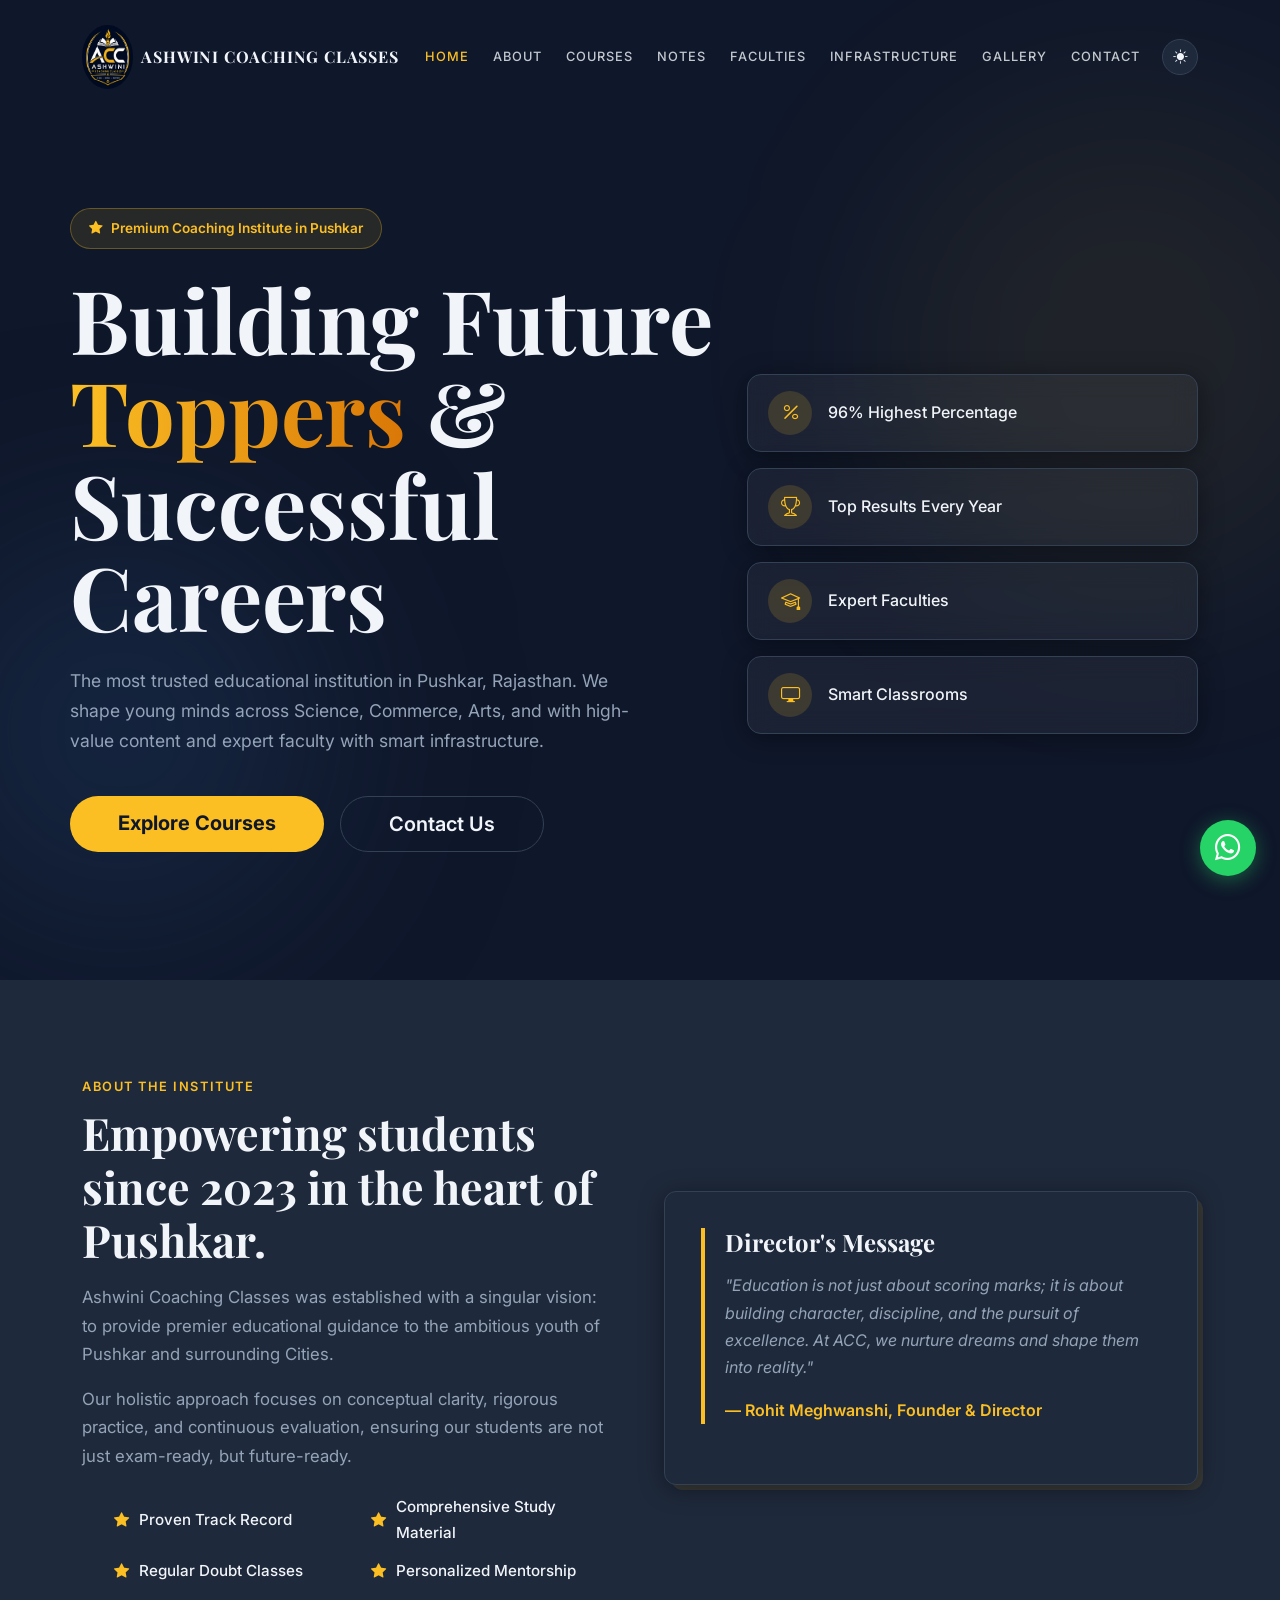
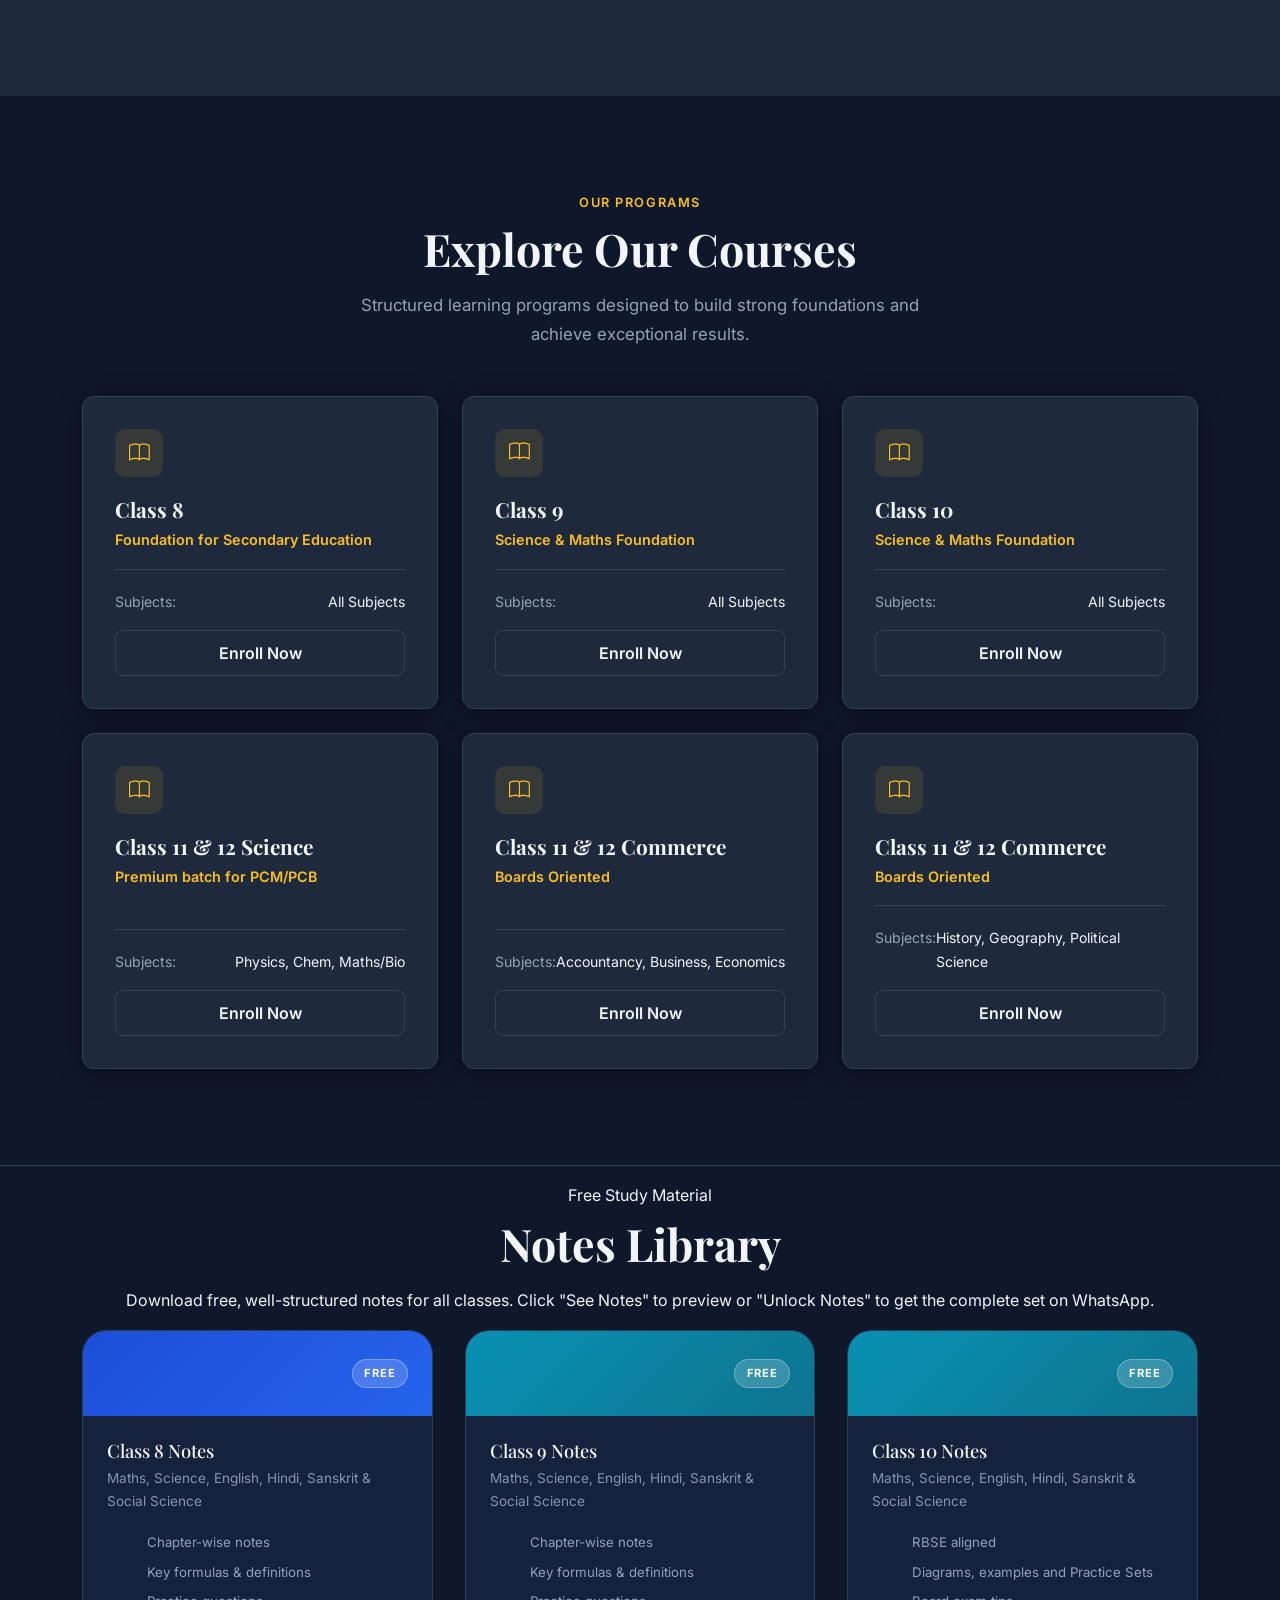
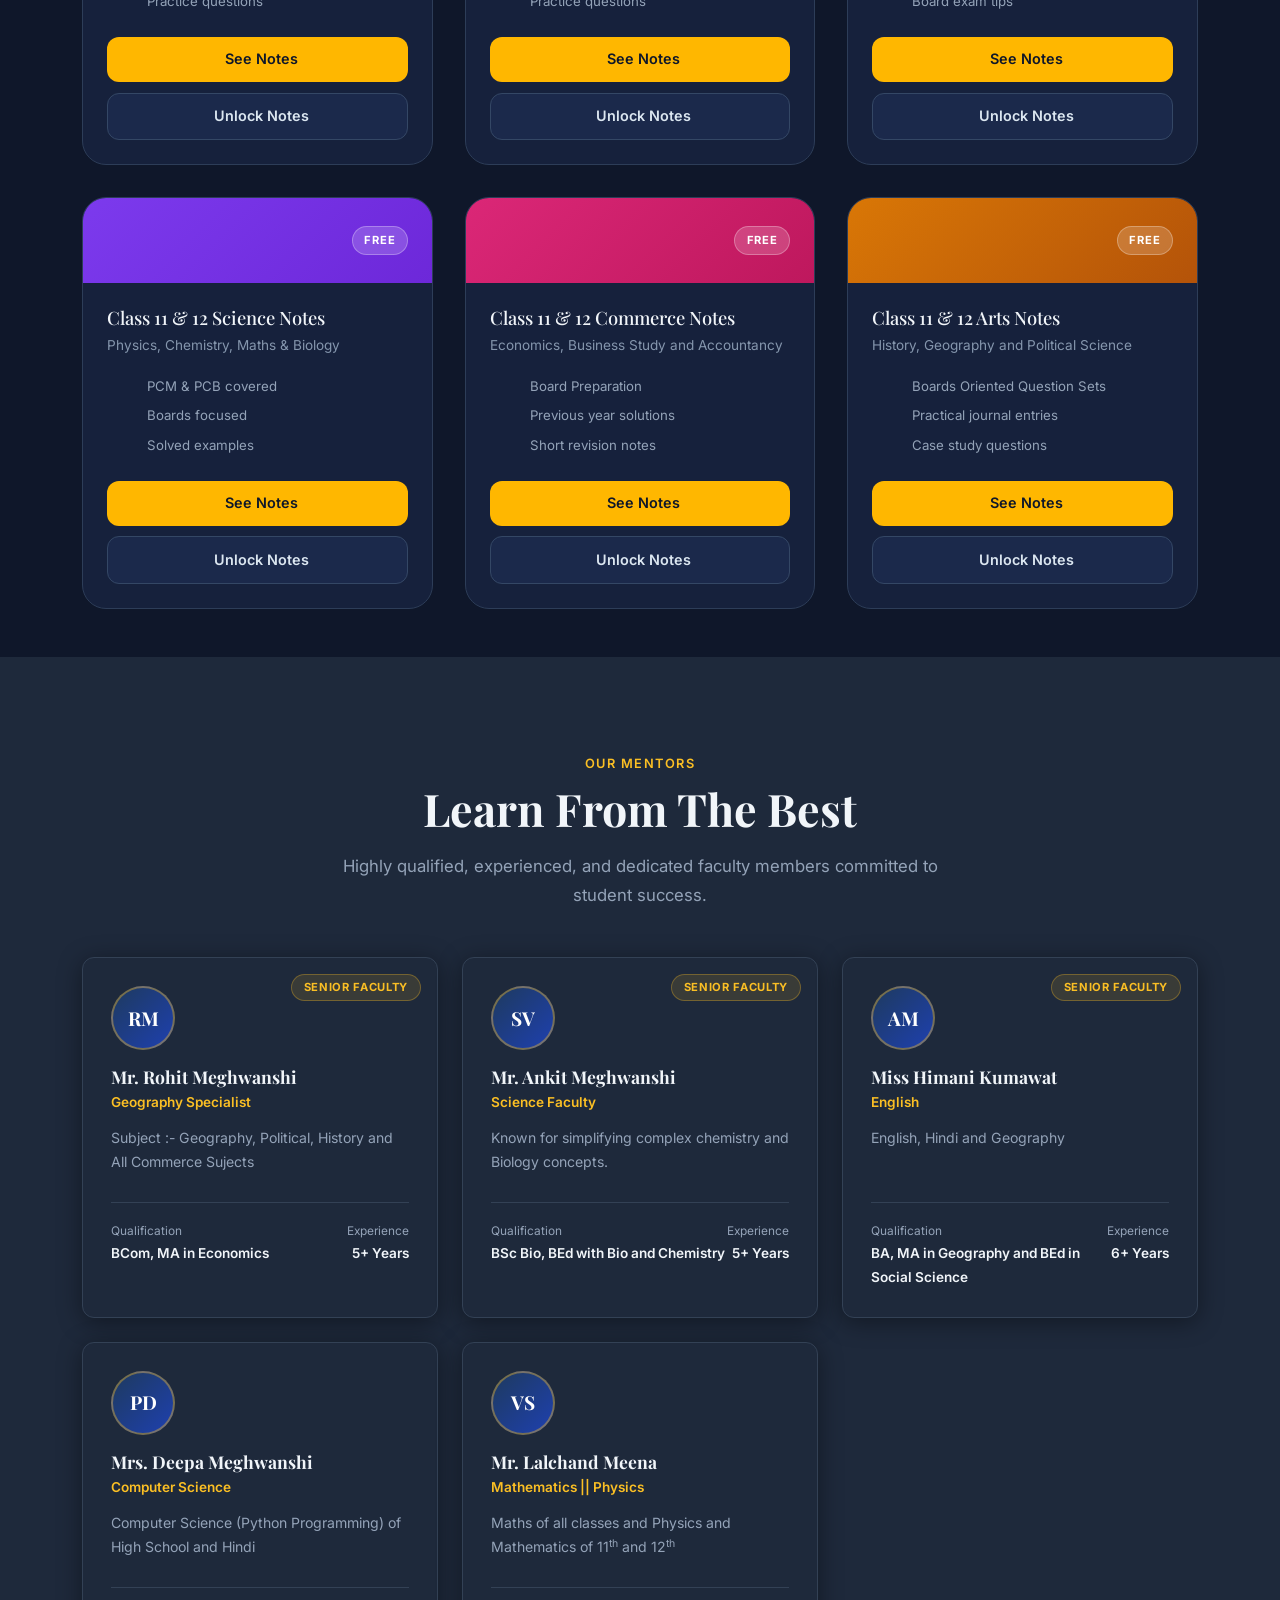
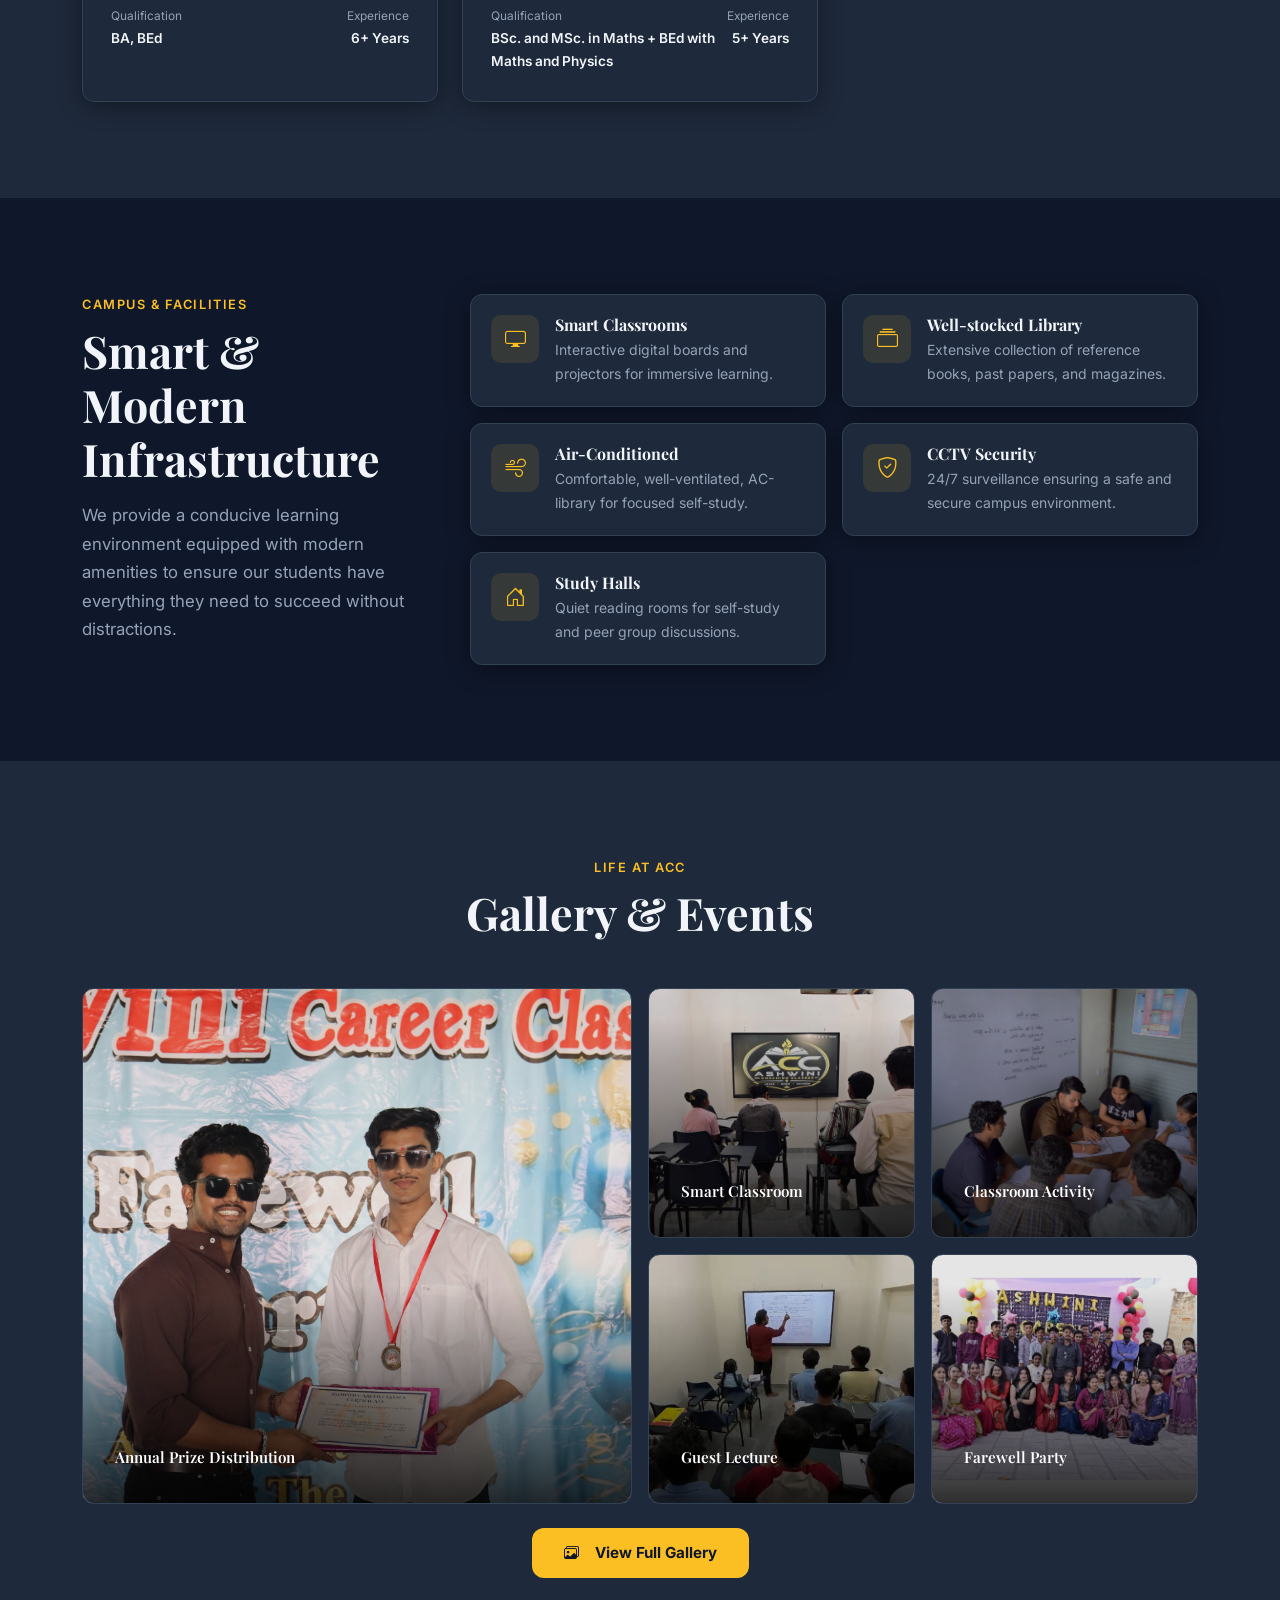
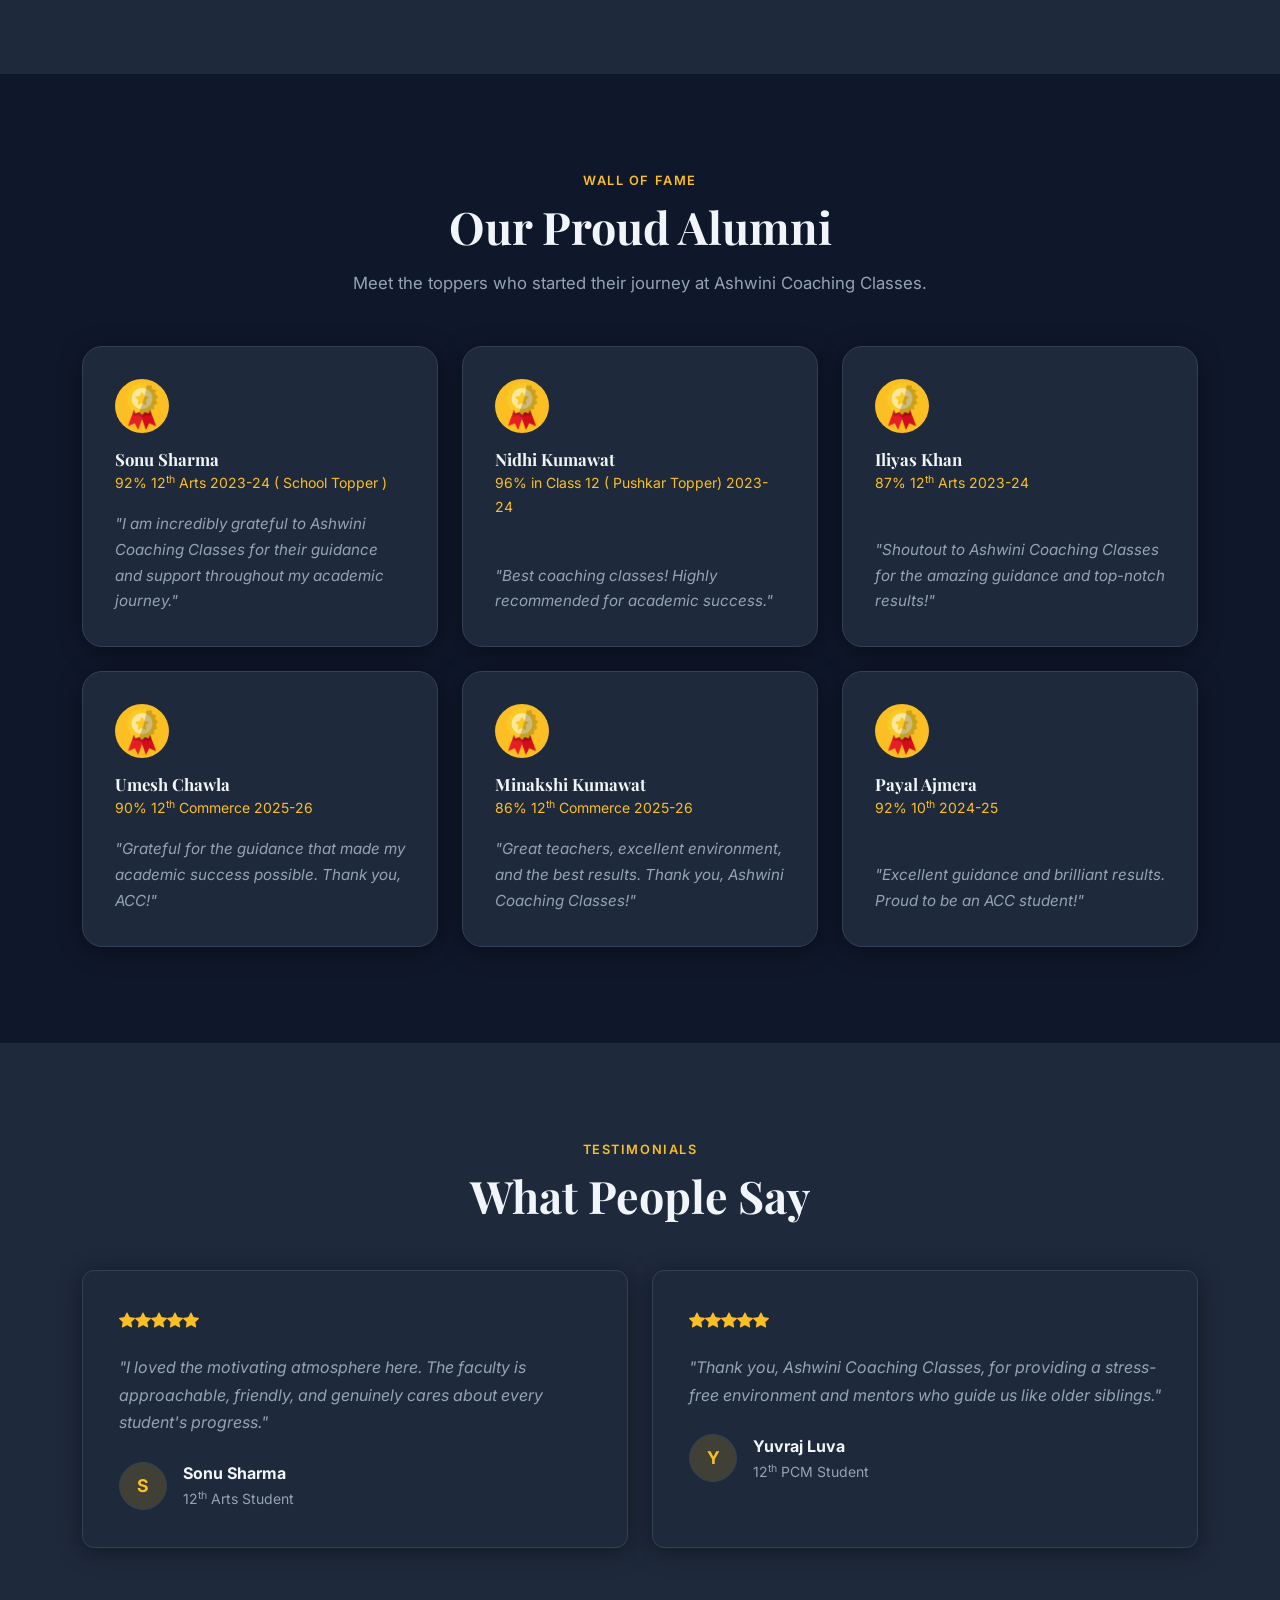
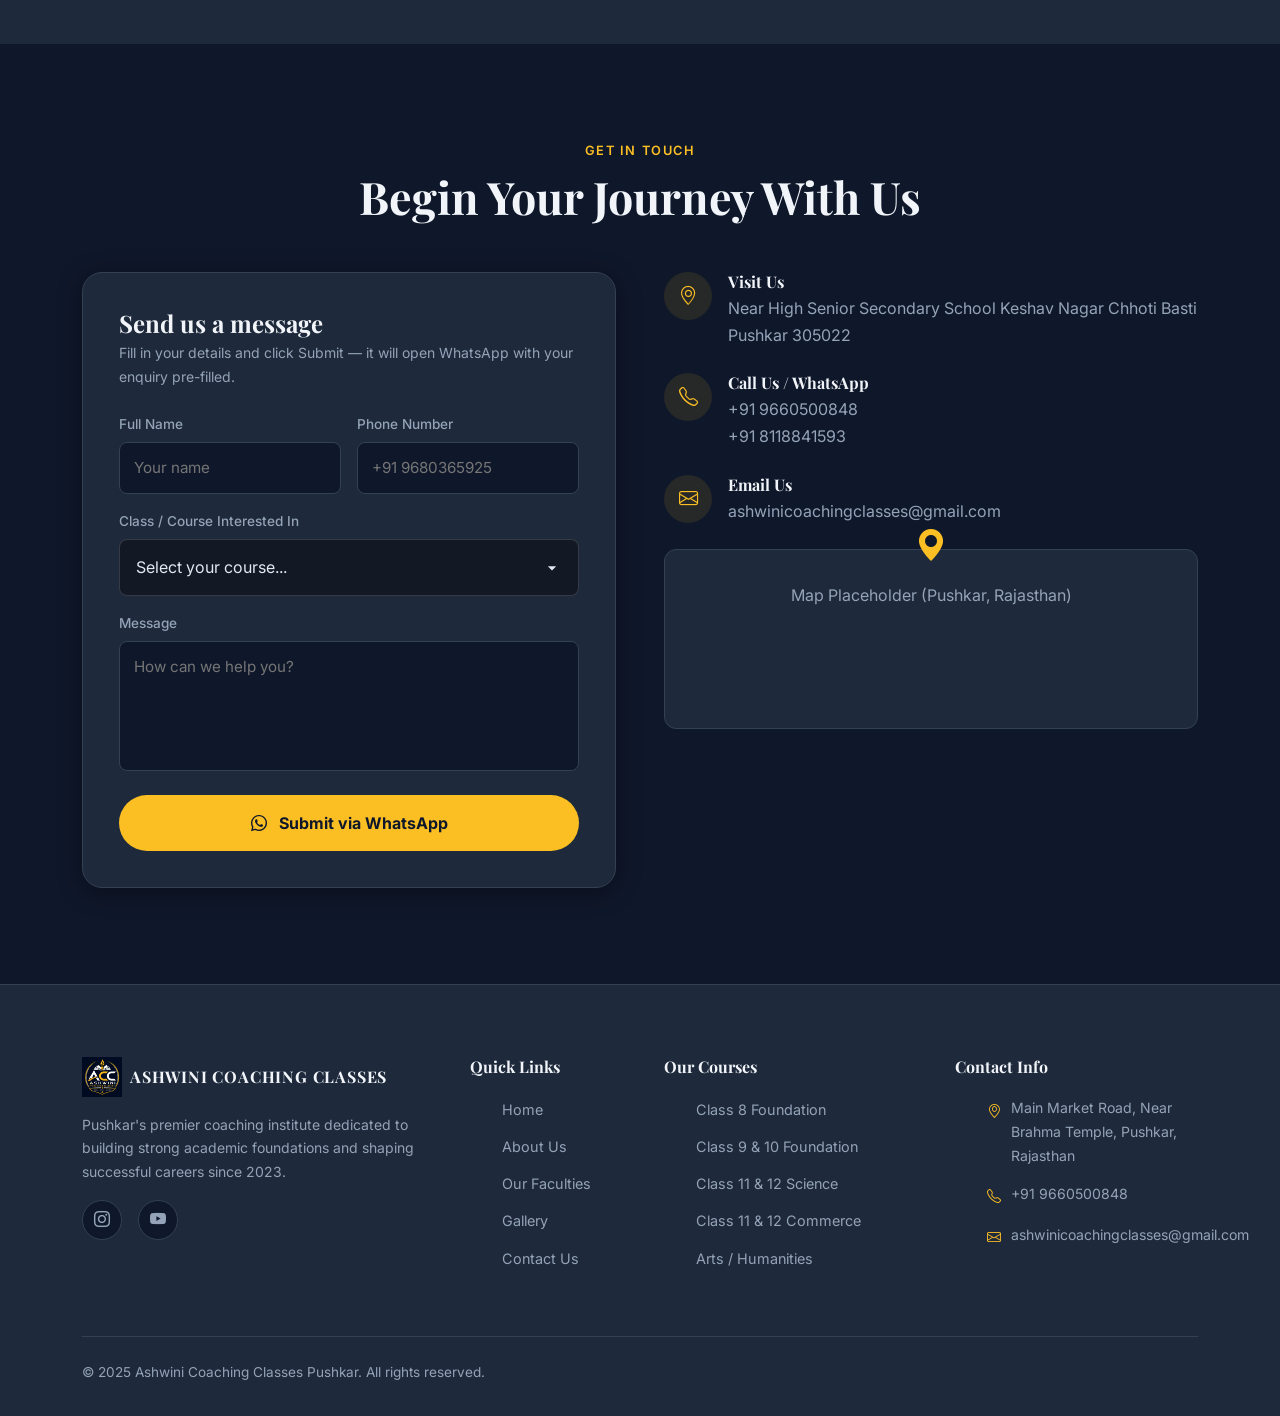
==== commit 1327c0c4: "changing year form meta data" ====
--- a/index.html
+++ b/index.html
@@ -6,7 +6,7 @@
   <meta name="viewport" content="width=device-width, initial-scale=1.0" />
   <title>Ashwini Coaching Classes Pushkar</title>
   <meta name="description"
-    content="Ashwini Coaching Classes Pushkar — Building Future Toppers and Successful Careers since 2009." />
+    content="Ashwini Coaching Classes Pushkar — Building Future Toppers and Successful Careers since 2023." />
 
     <!-- URL icon -->
      <link rel="icon" type="image/urlicon" href="images/fevicon.ico">
@@ -1120,4 +1120,4 @@
   <script src="script.js"></script>
 </body>
 
-</html>+</html>
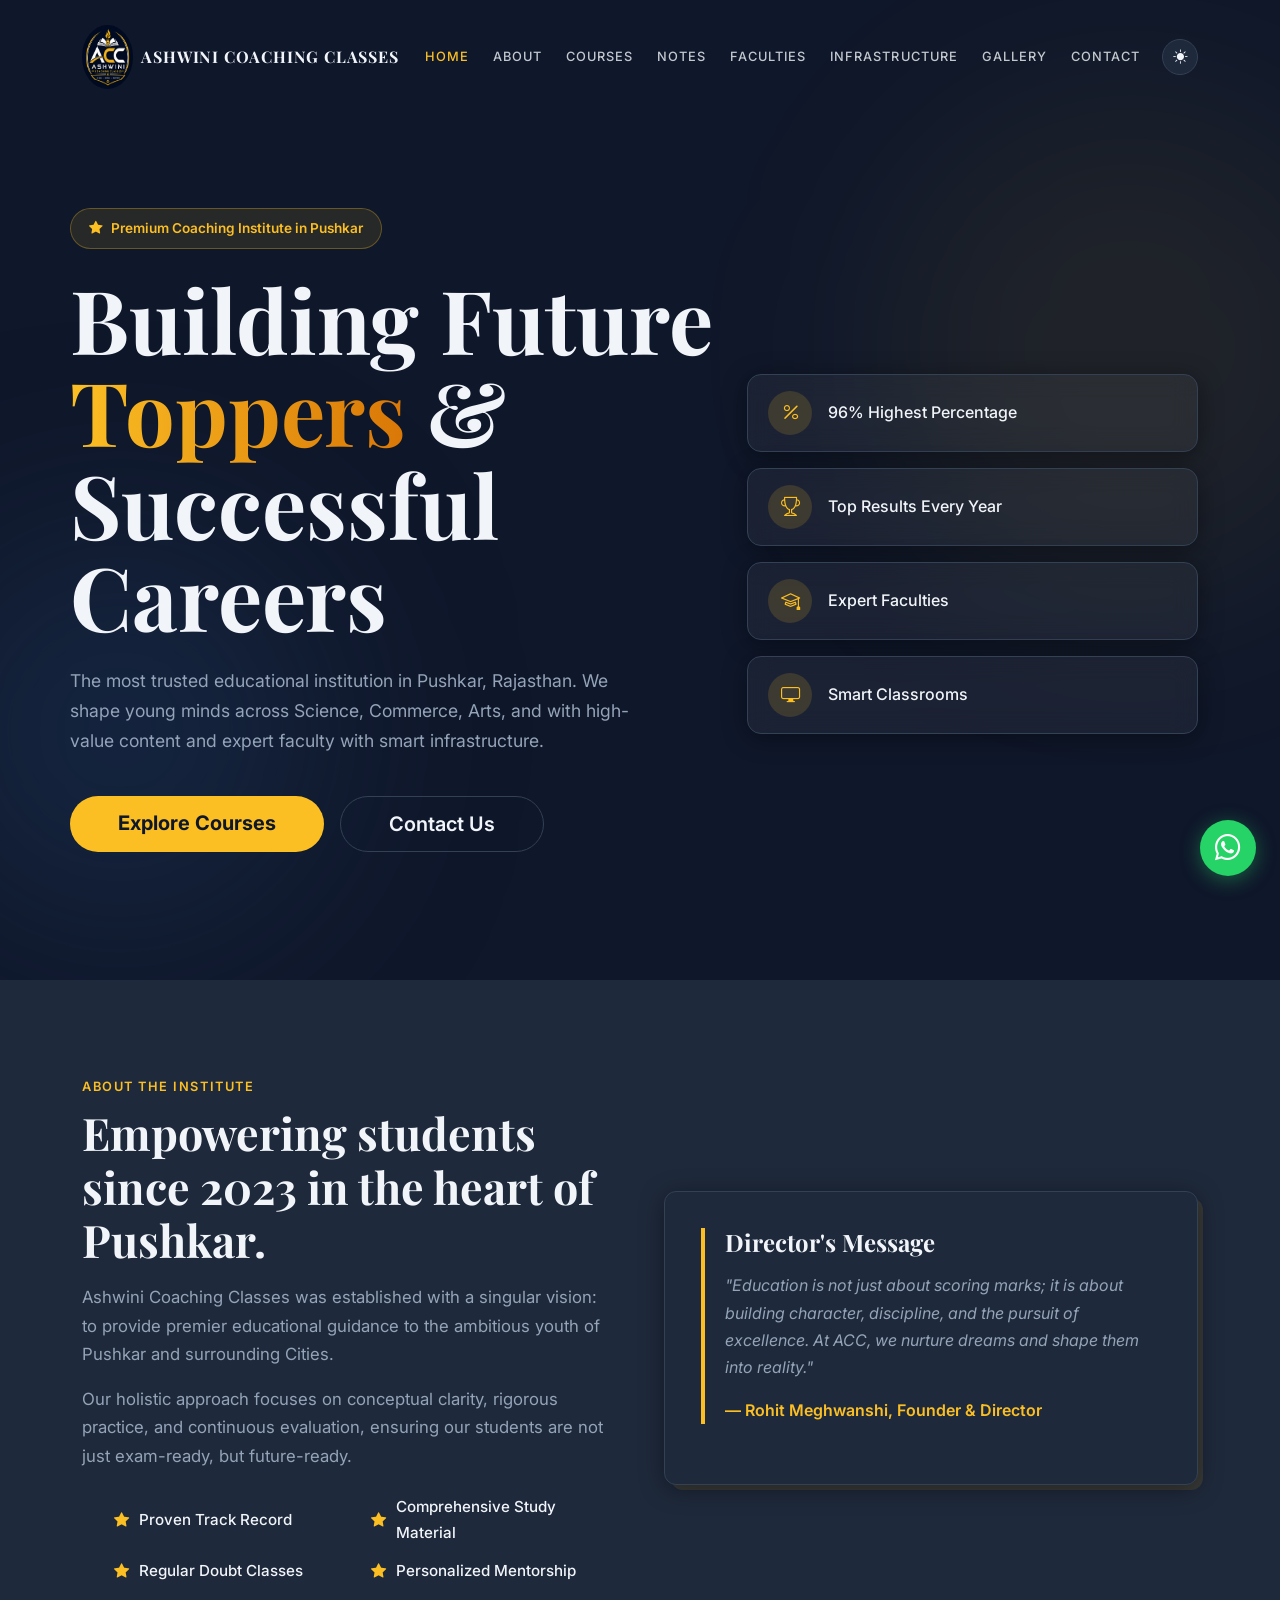
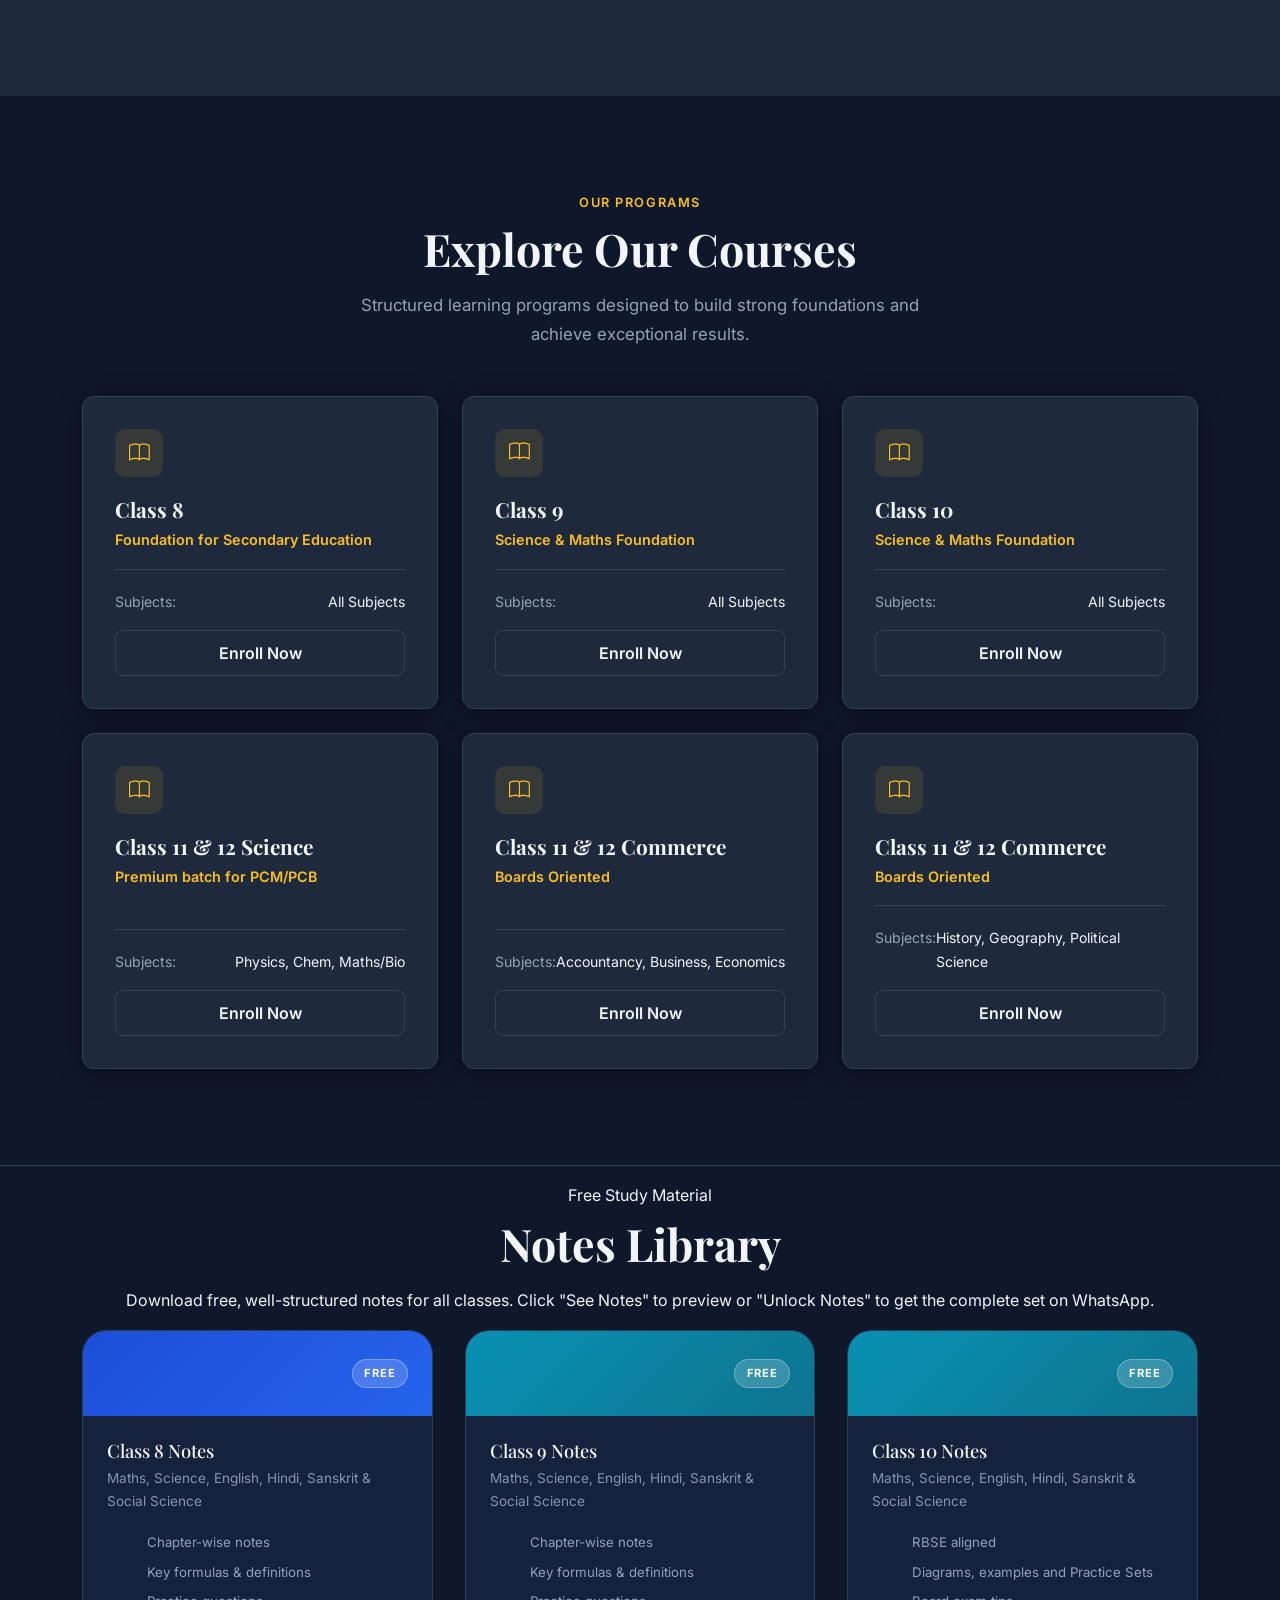
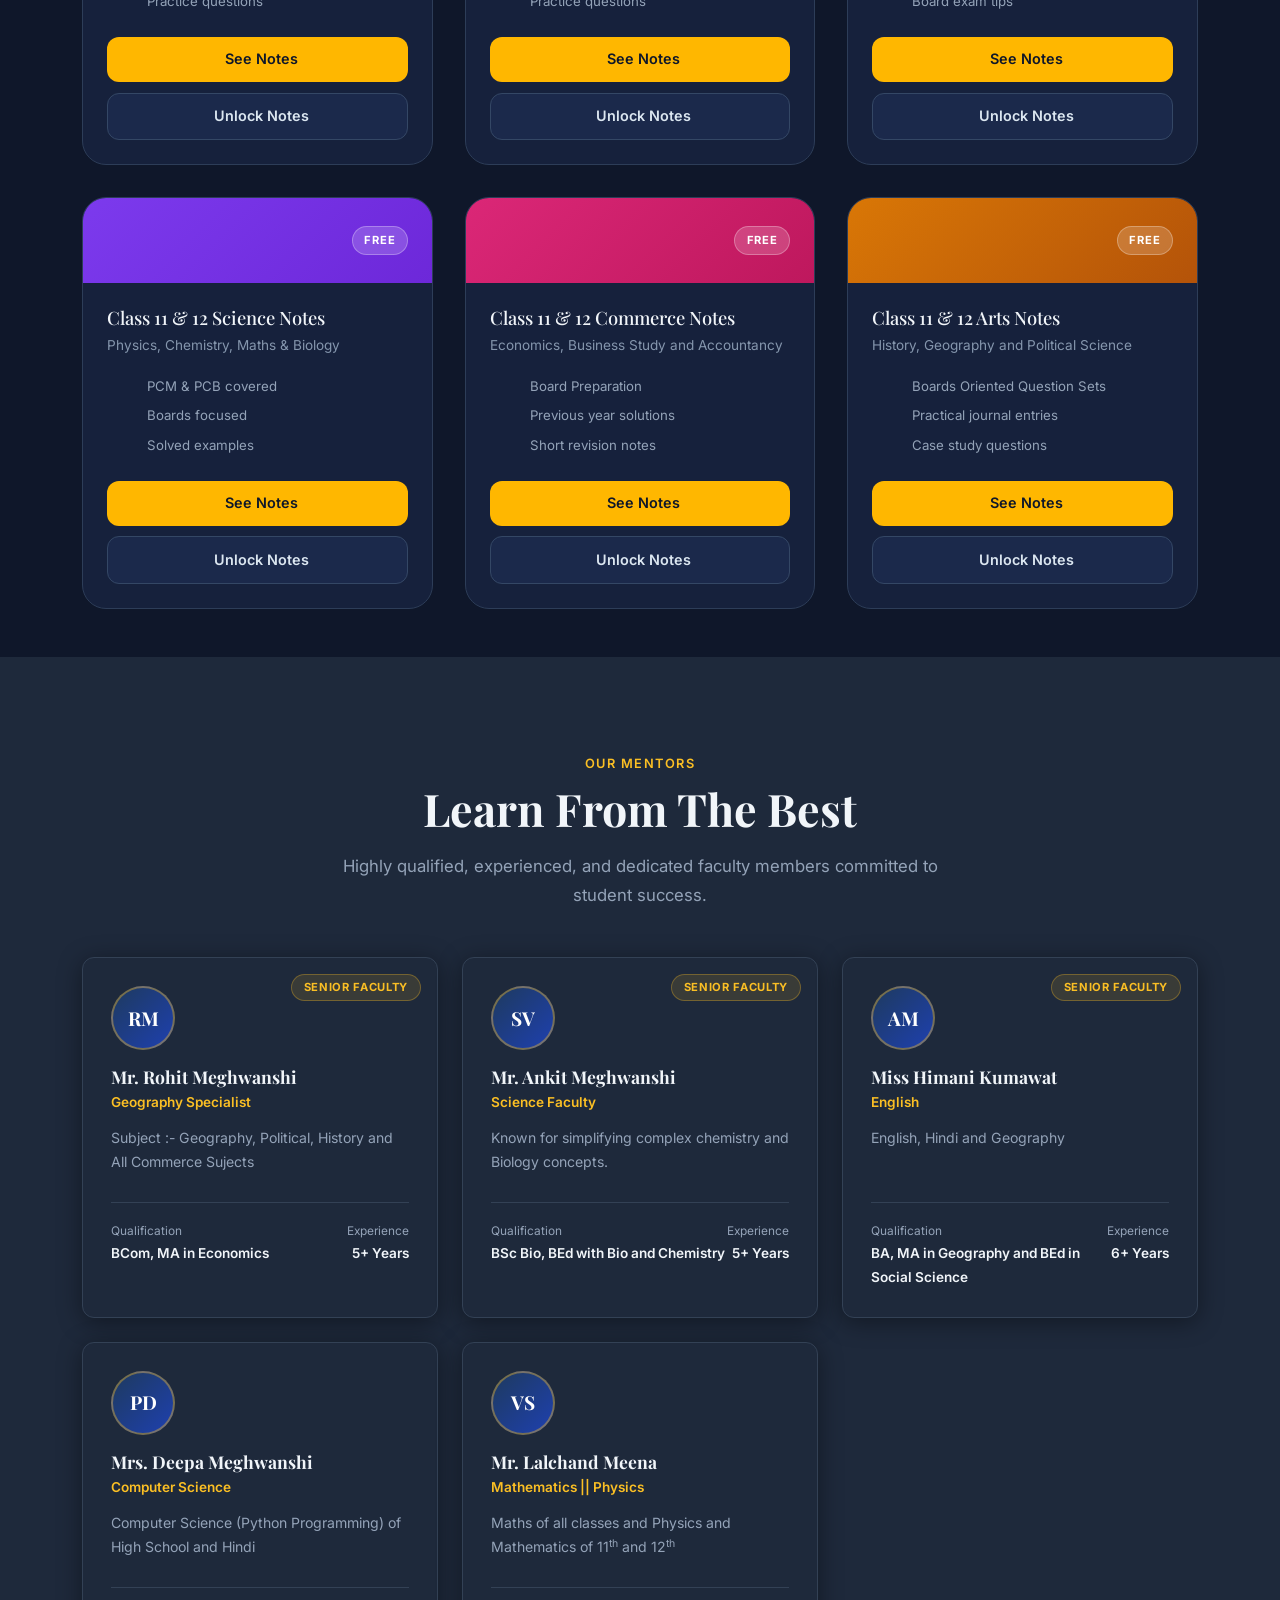
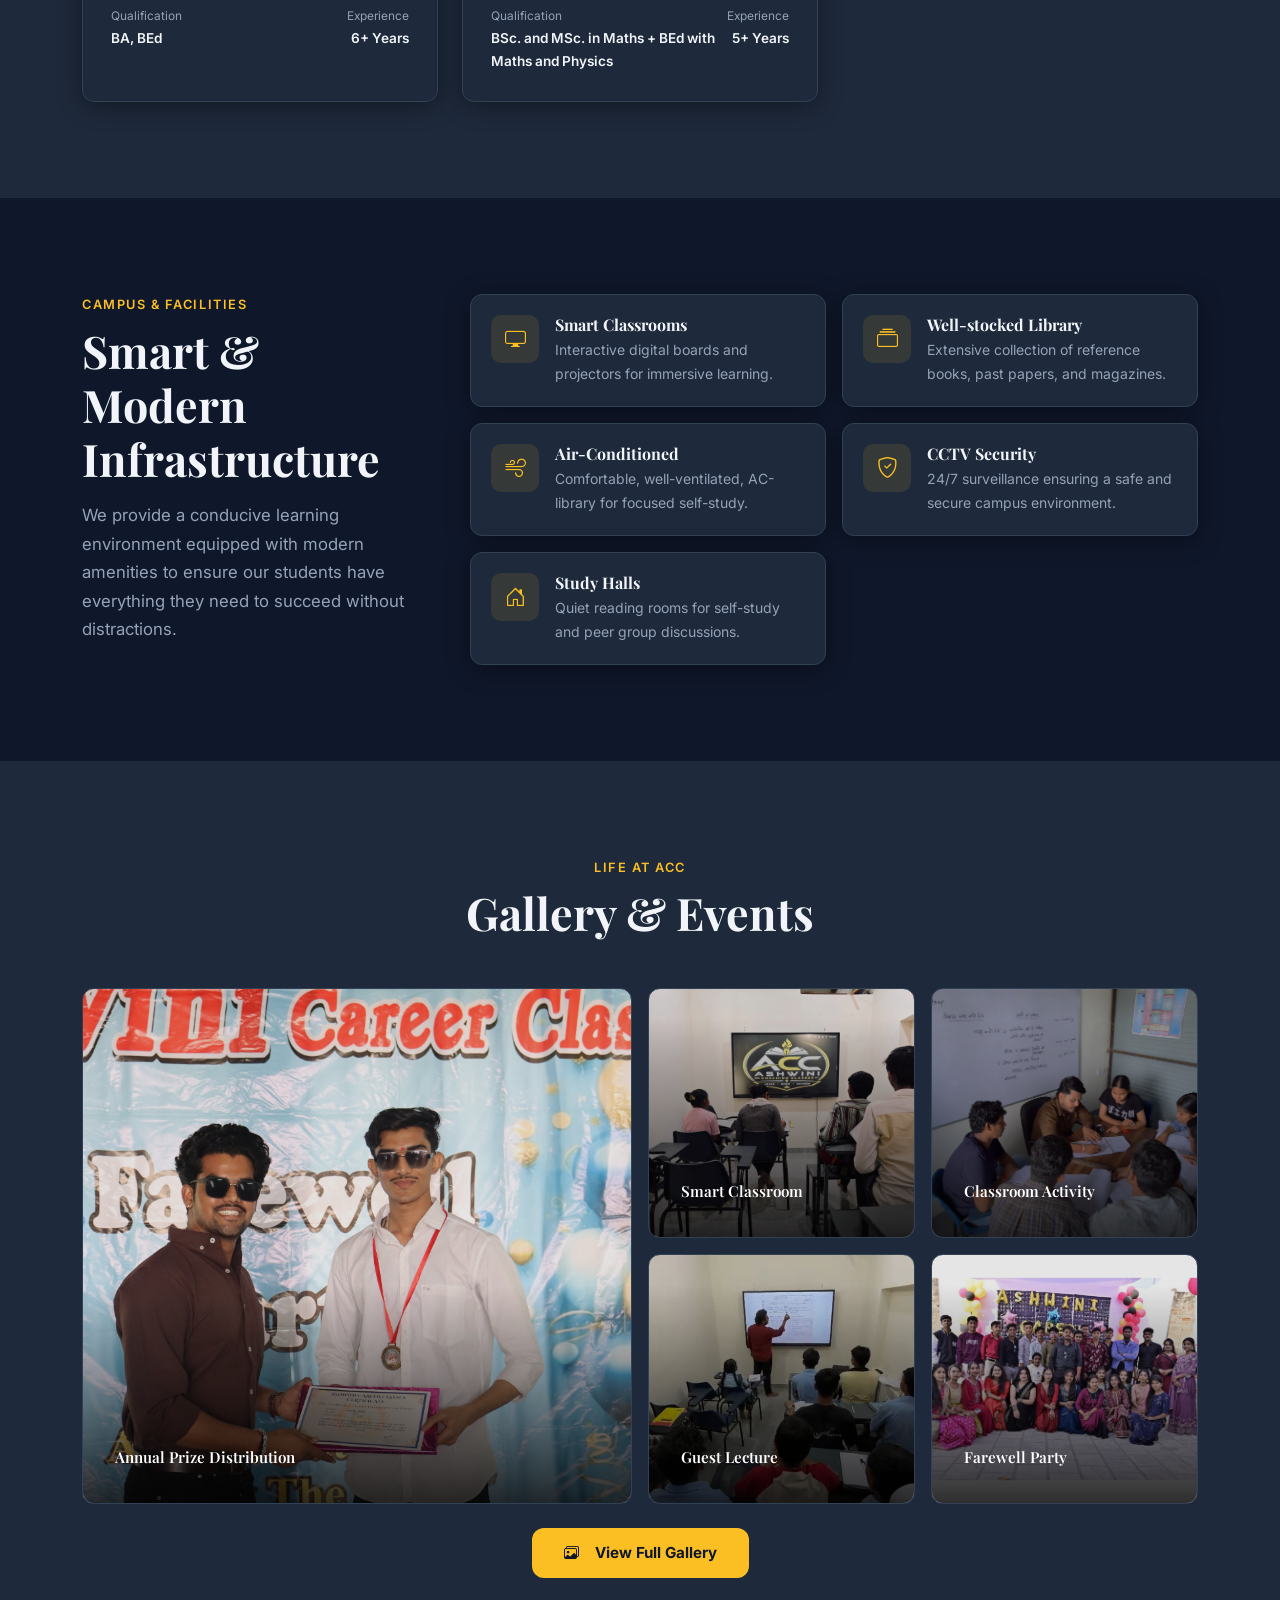
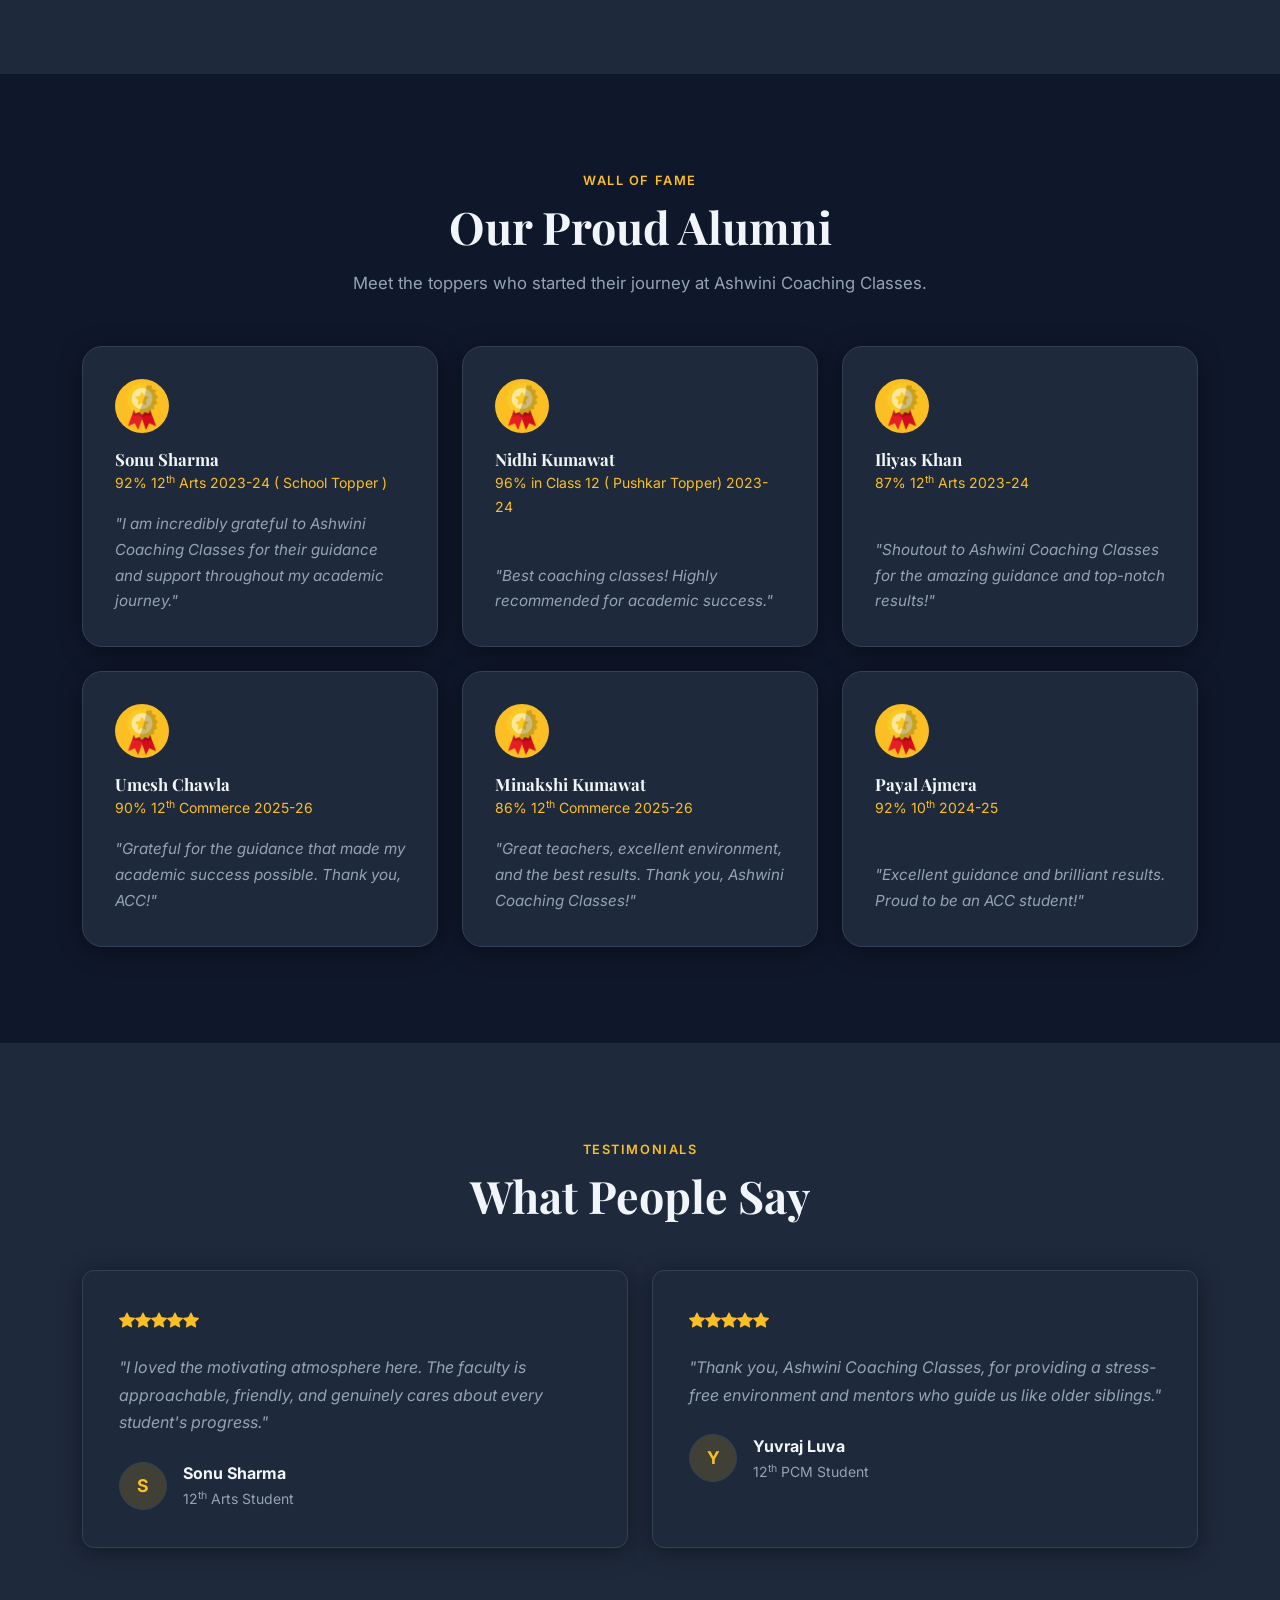
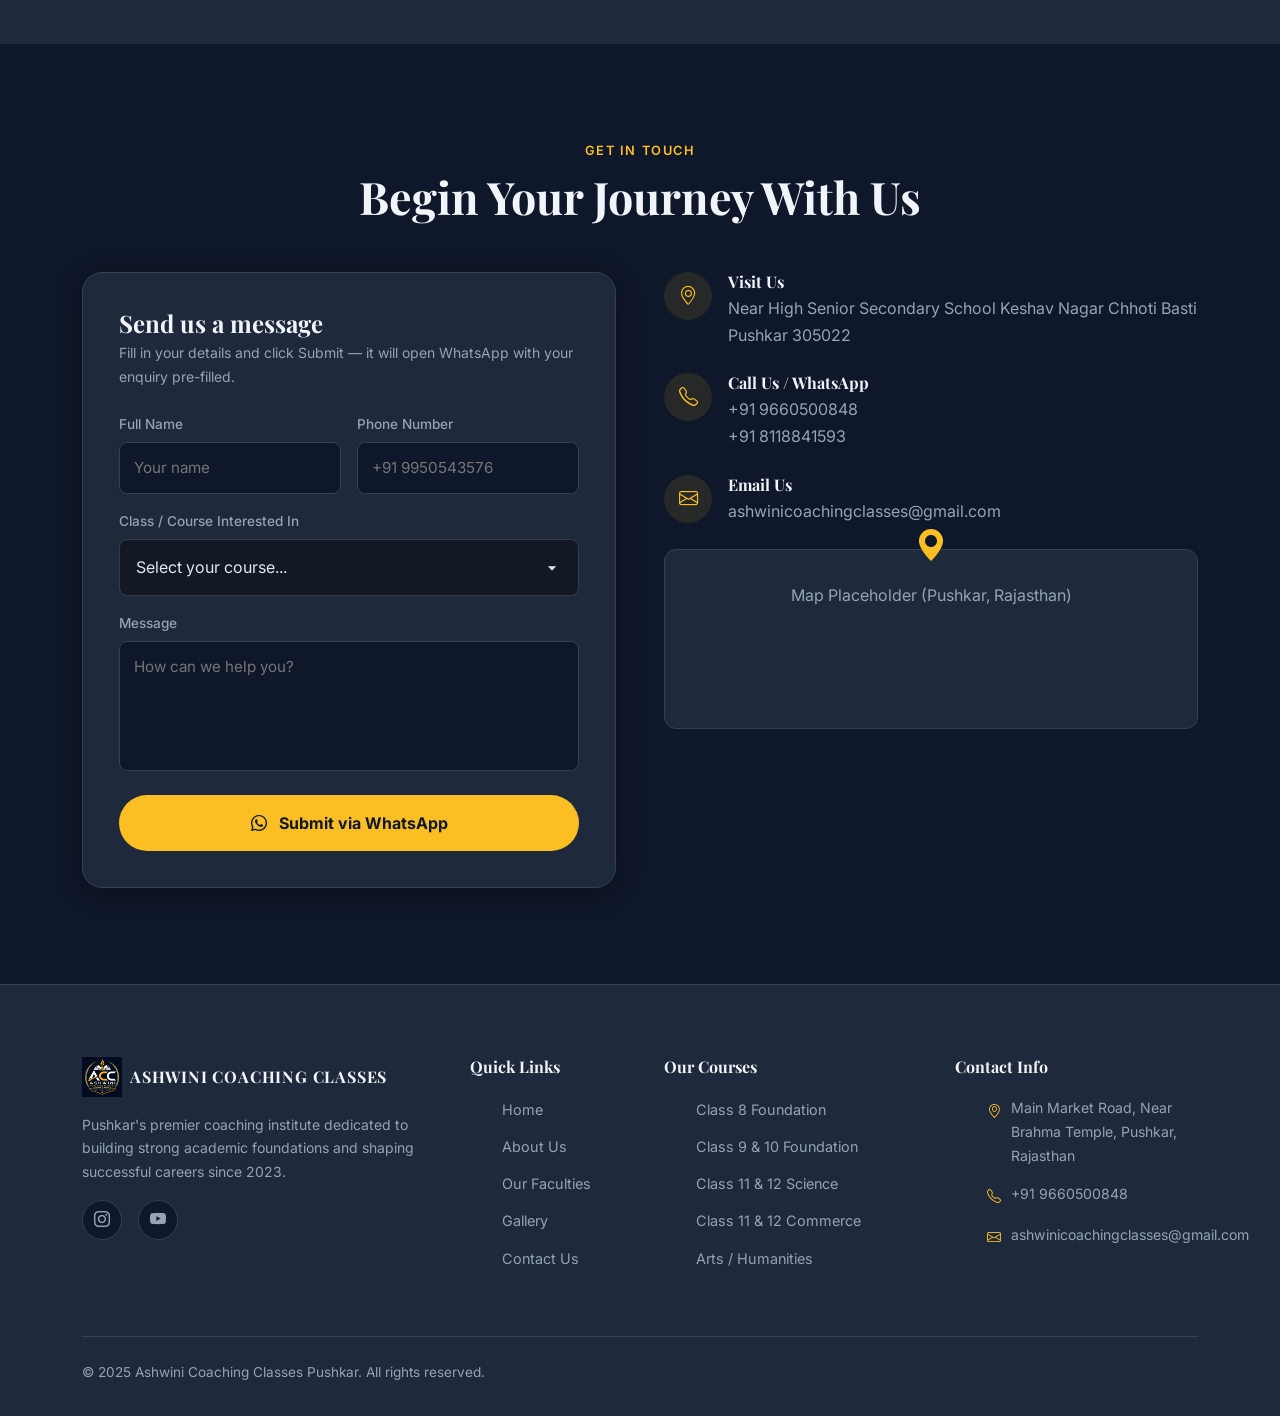
==== commit 8fc18014: "Update phone number placeholder in index.html" ====
--- a/index.html
+++ b/index.html
@@ -967,7 +967,7 @@
                 </div>
                 <div class="col-sm-6">
                   <label class="form-label-custom">Phone Number</label>
-                  <input type="tel" id="fphone" class="form-control-custom" placeholder="+91 9680365925" />
+                  <input type="tel" id="fphone" class="form-control-custom" placeholder="+91 9950543576" />
                 </div>
                 <div class="col-12 course-picklist">
                   <label class="form-label-custom">Class / Course Interested In</label>
--- a/style.css
+++ b/style.css
@@ -43,7 +43,10 @@
 *, *::before, *::after { box-sizing: border-box; margin: 0; padding: 0; }
 
 html { scroll-behavior: smooth; }
-
+html, body {
+  overflow-x: hidden;
+  width: 100%;
+}
 body {
   background-color: var(--bg);
   color: var(--fg);
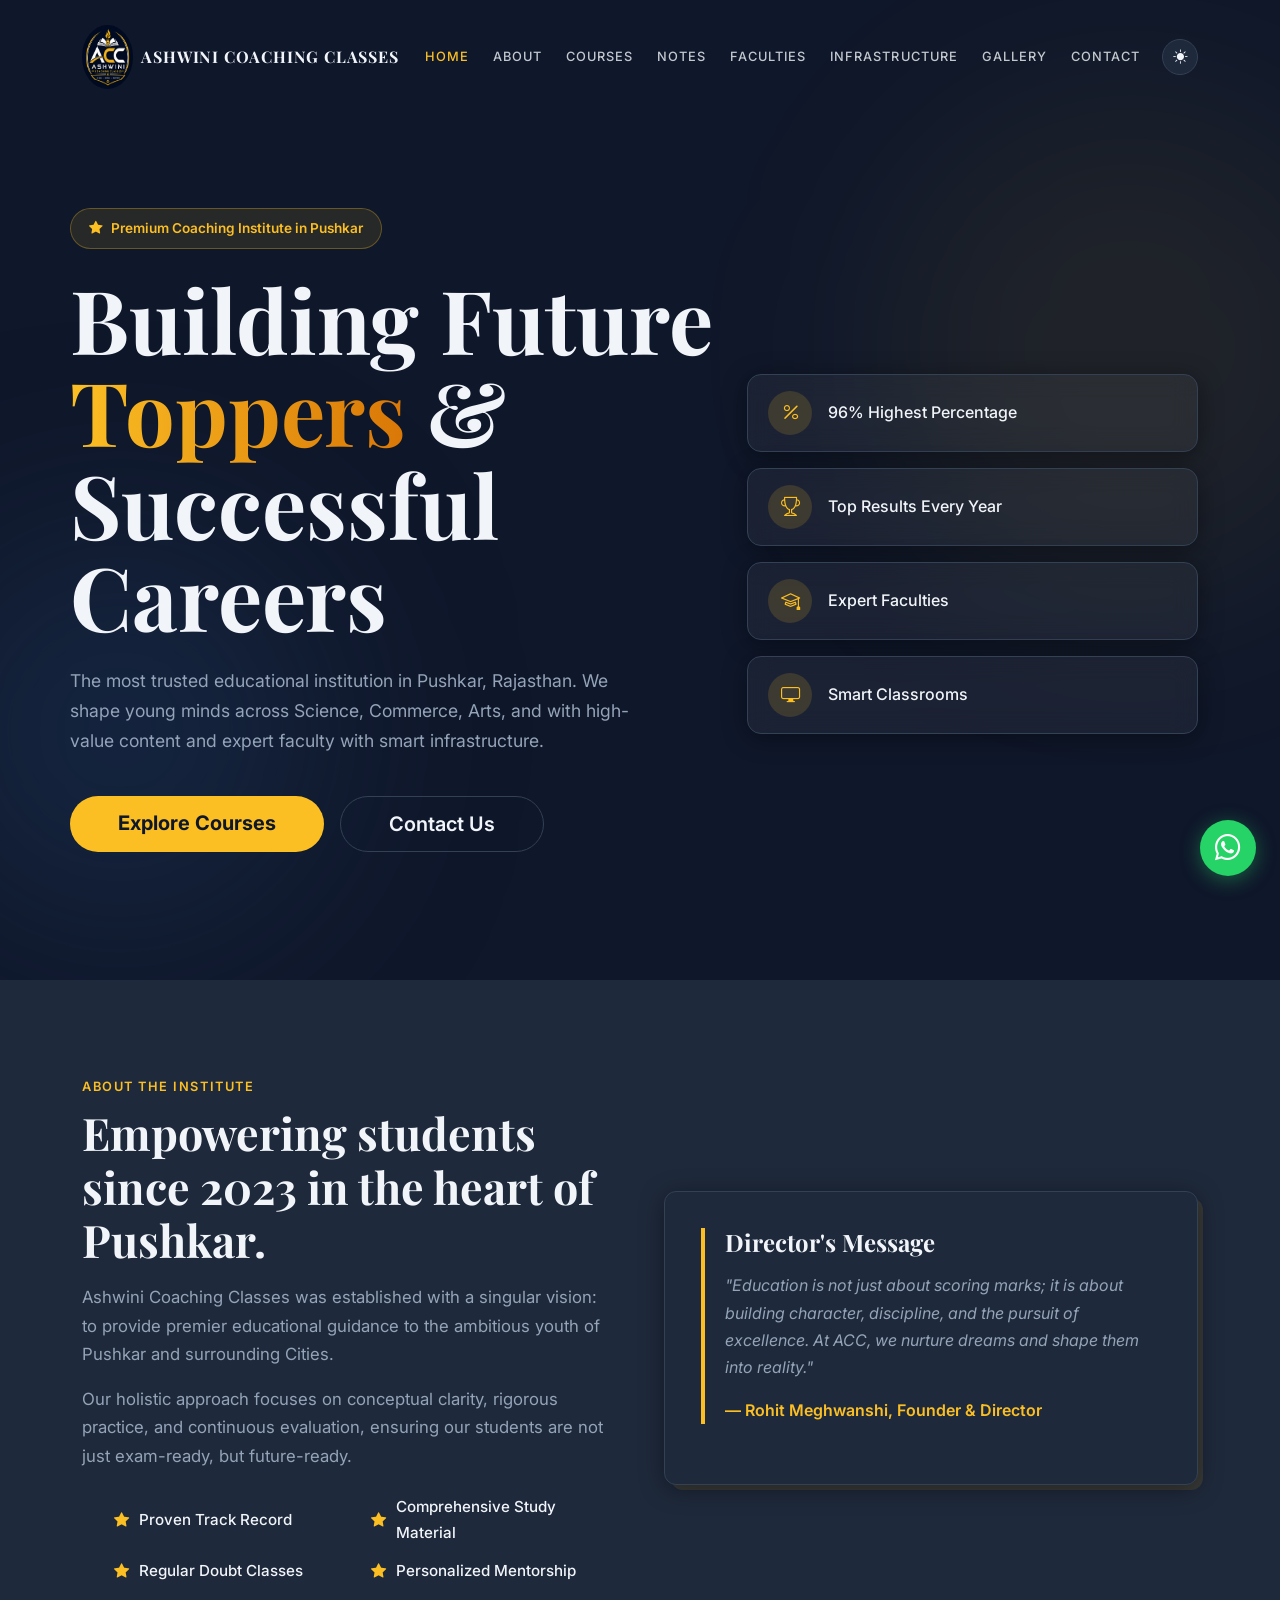
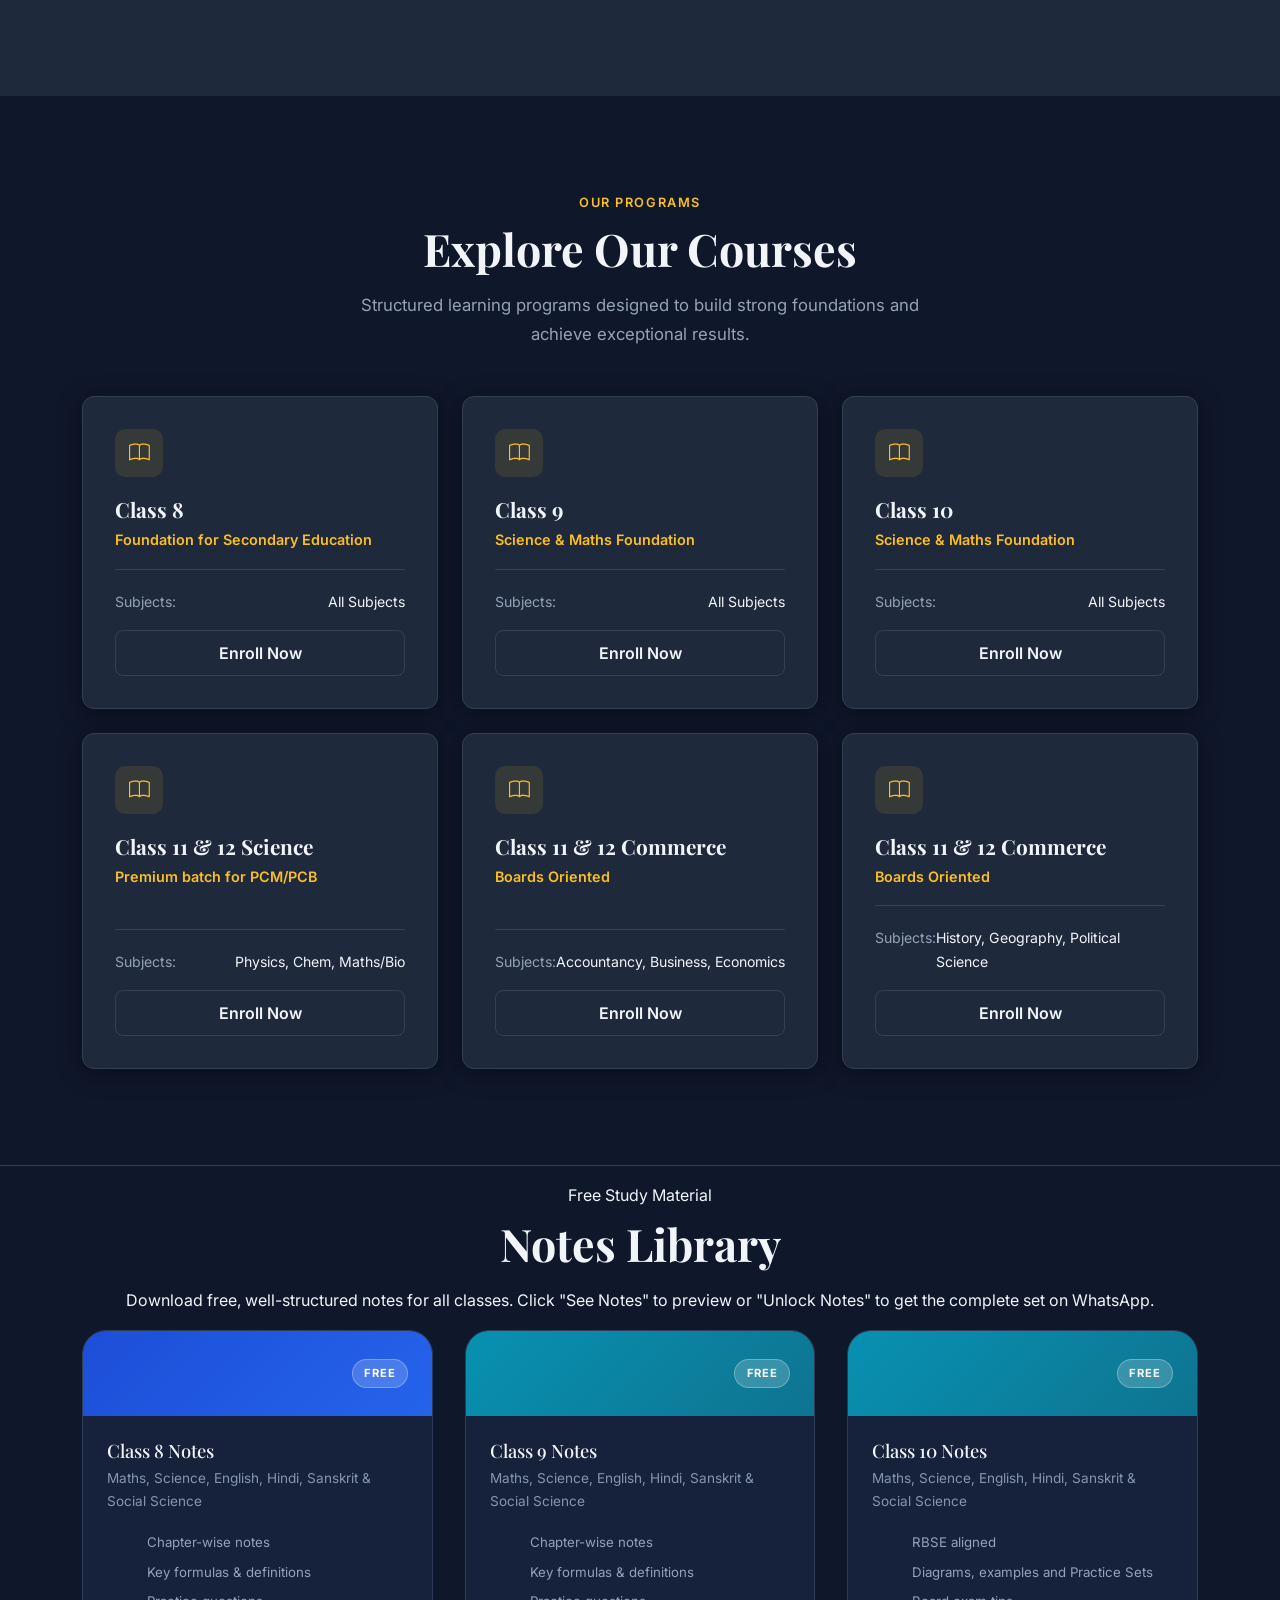
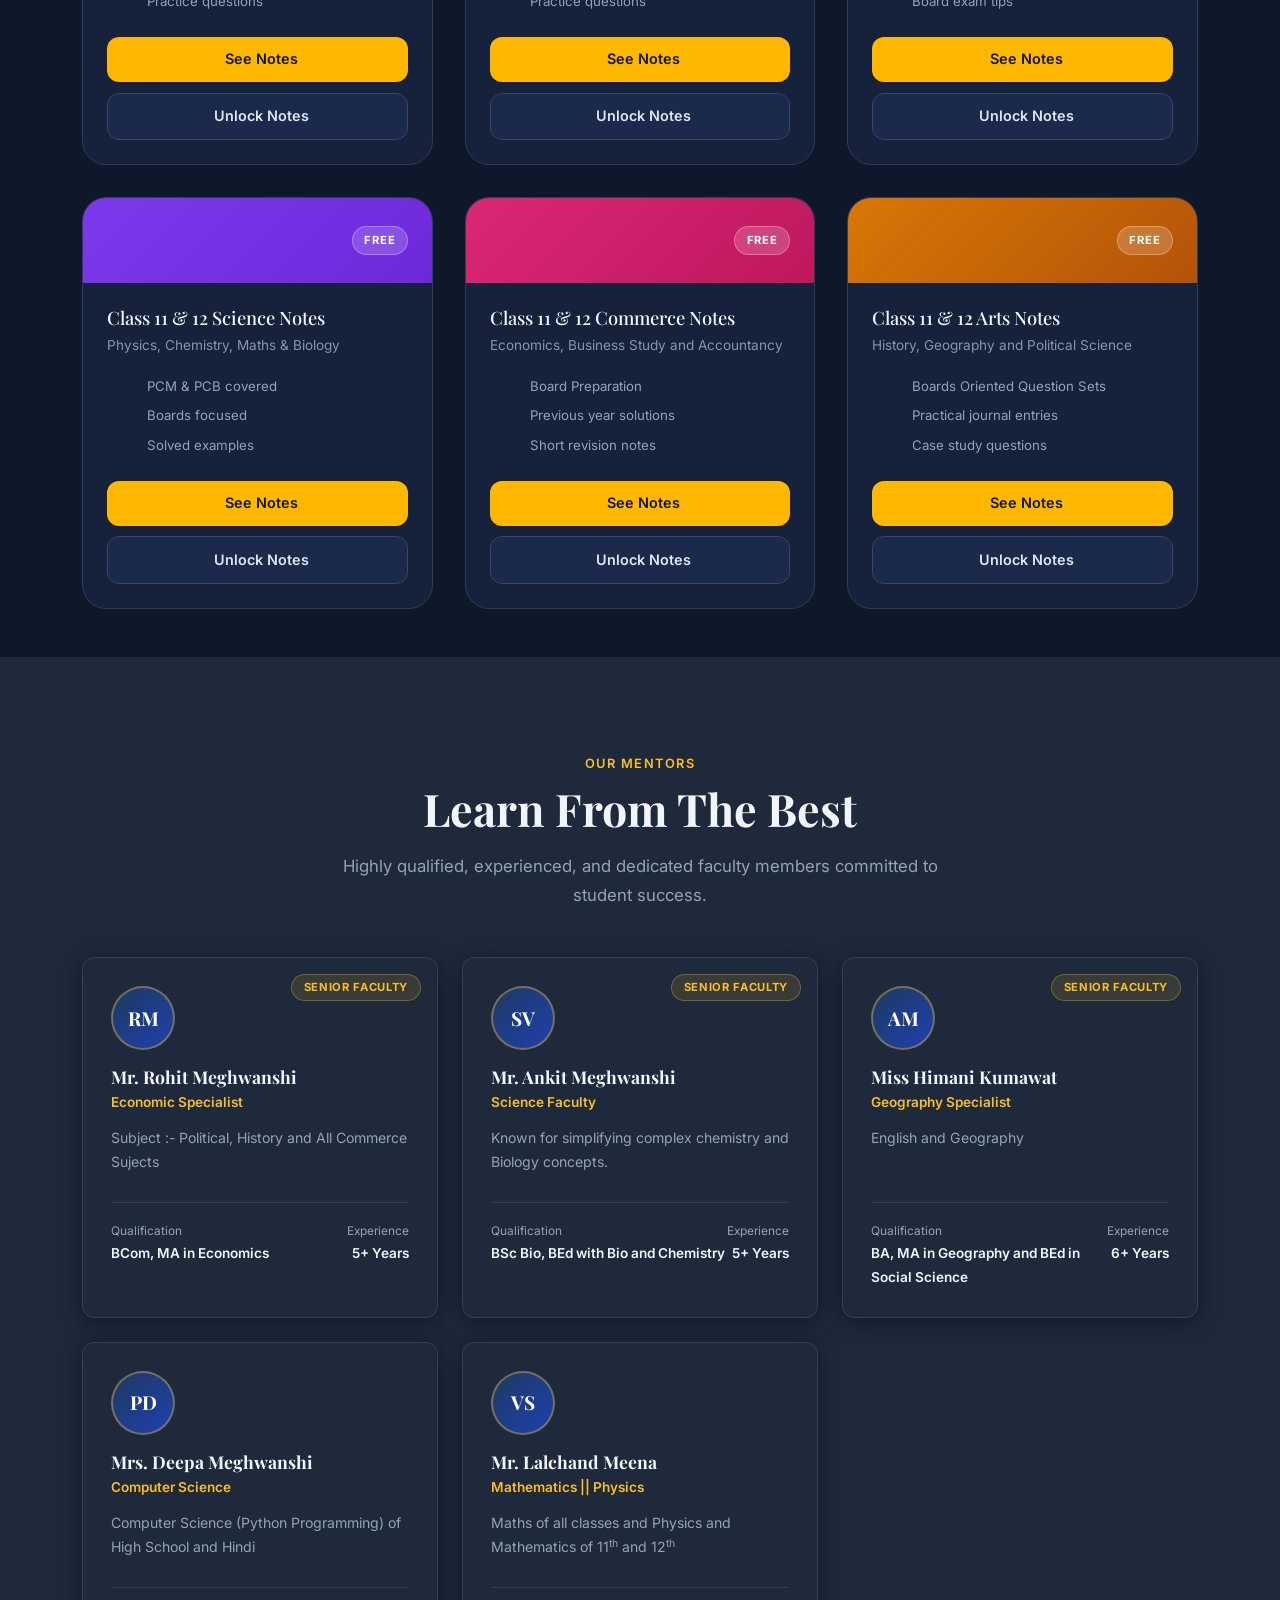
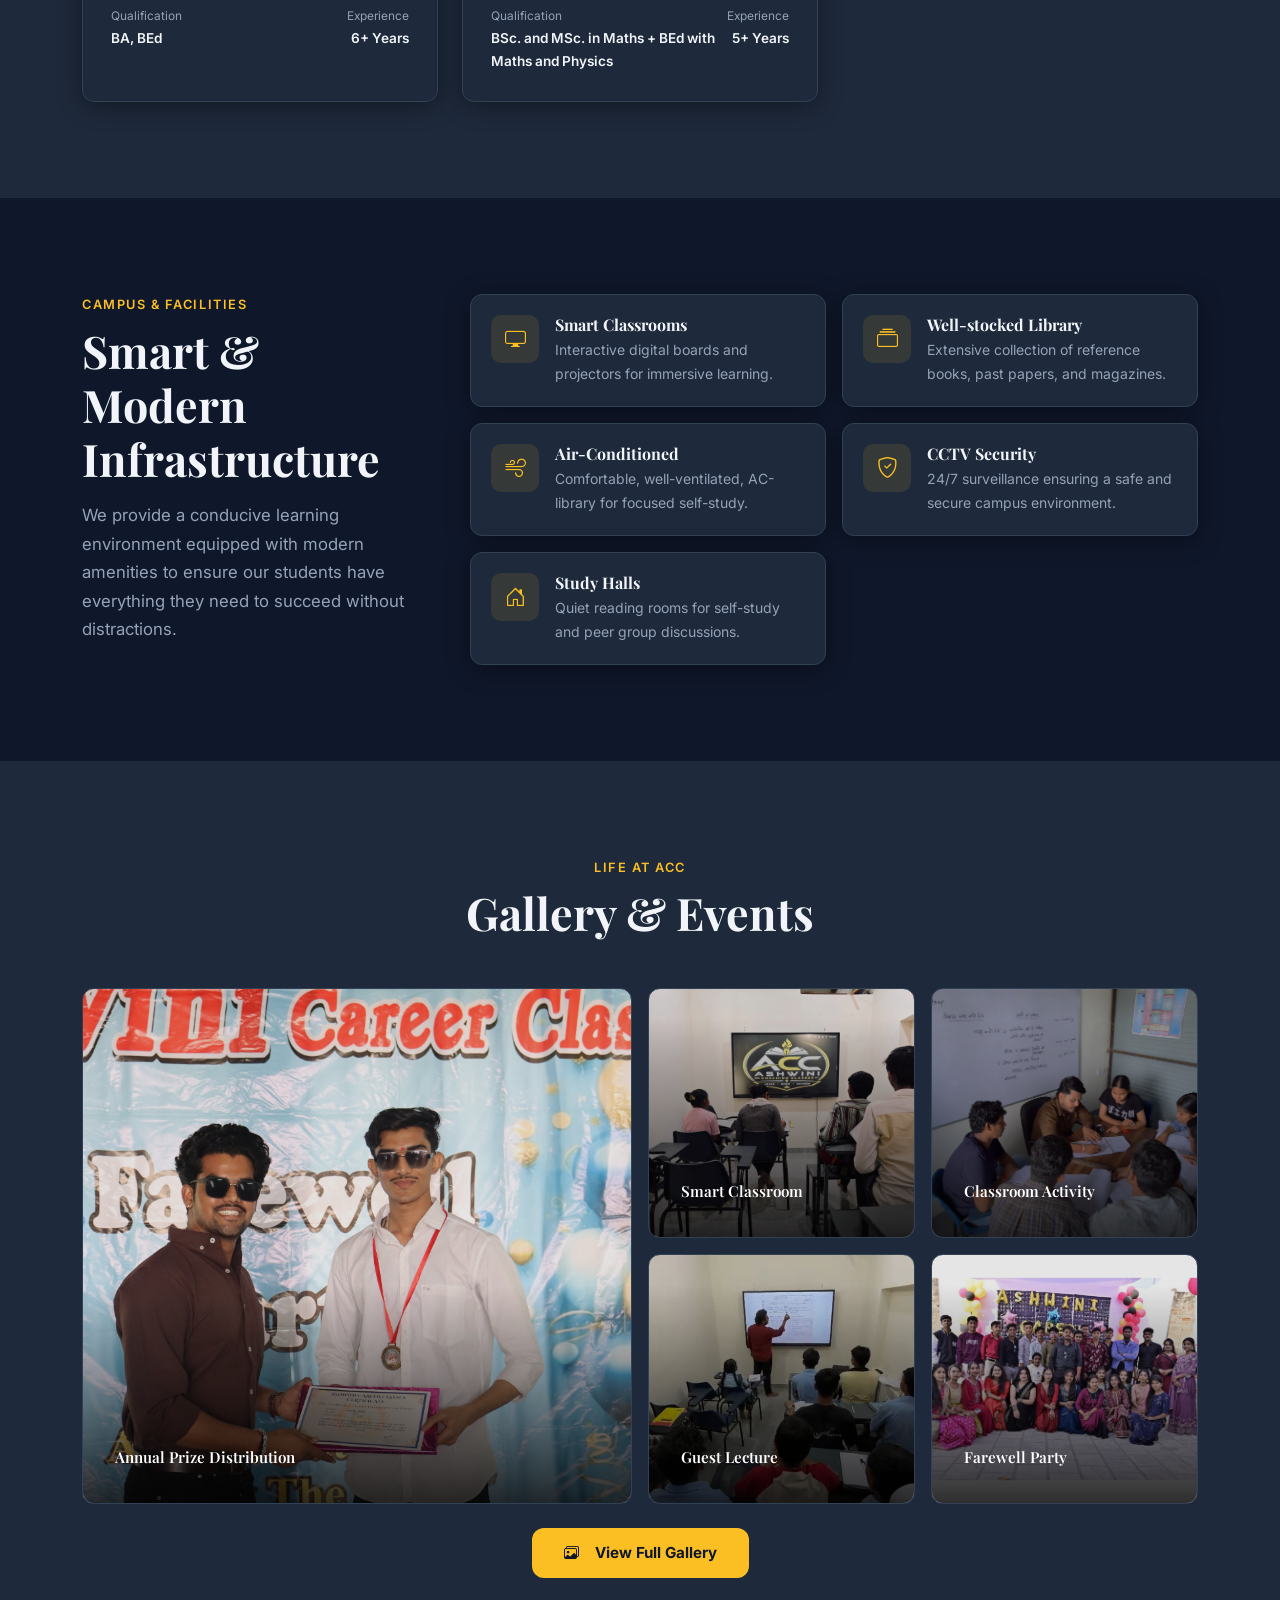
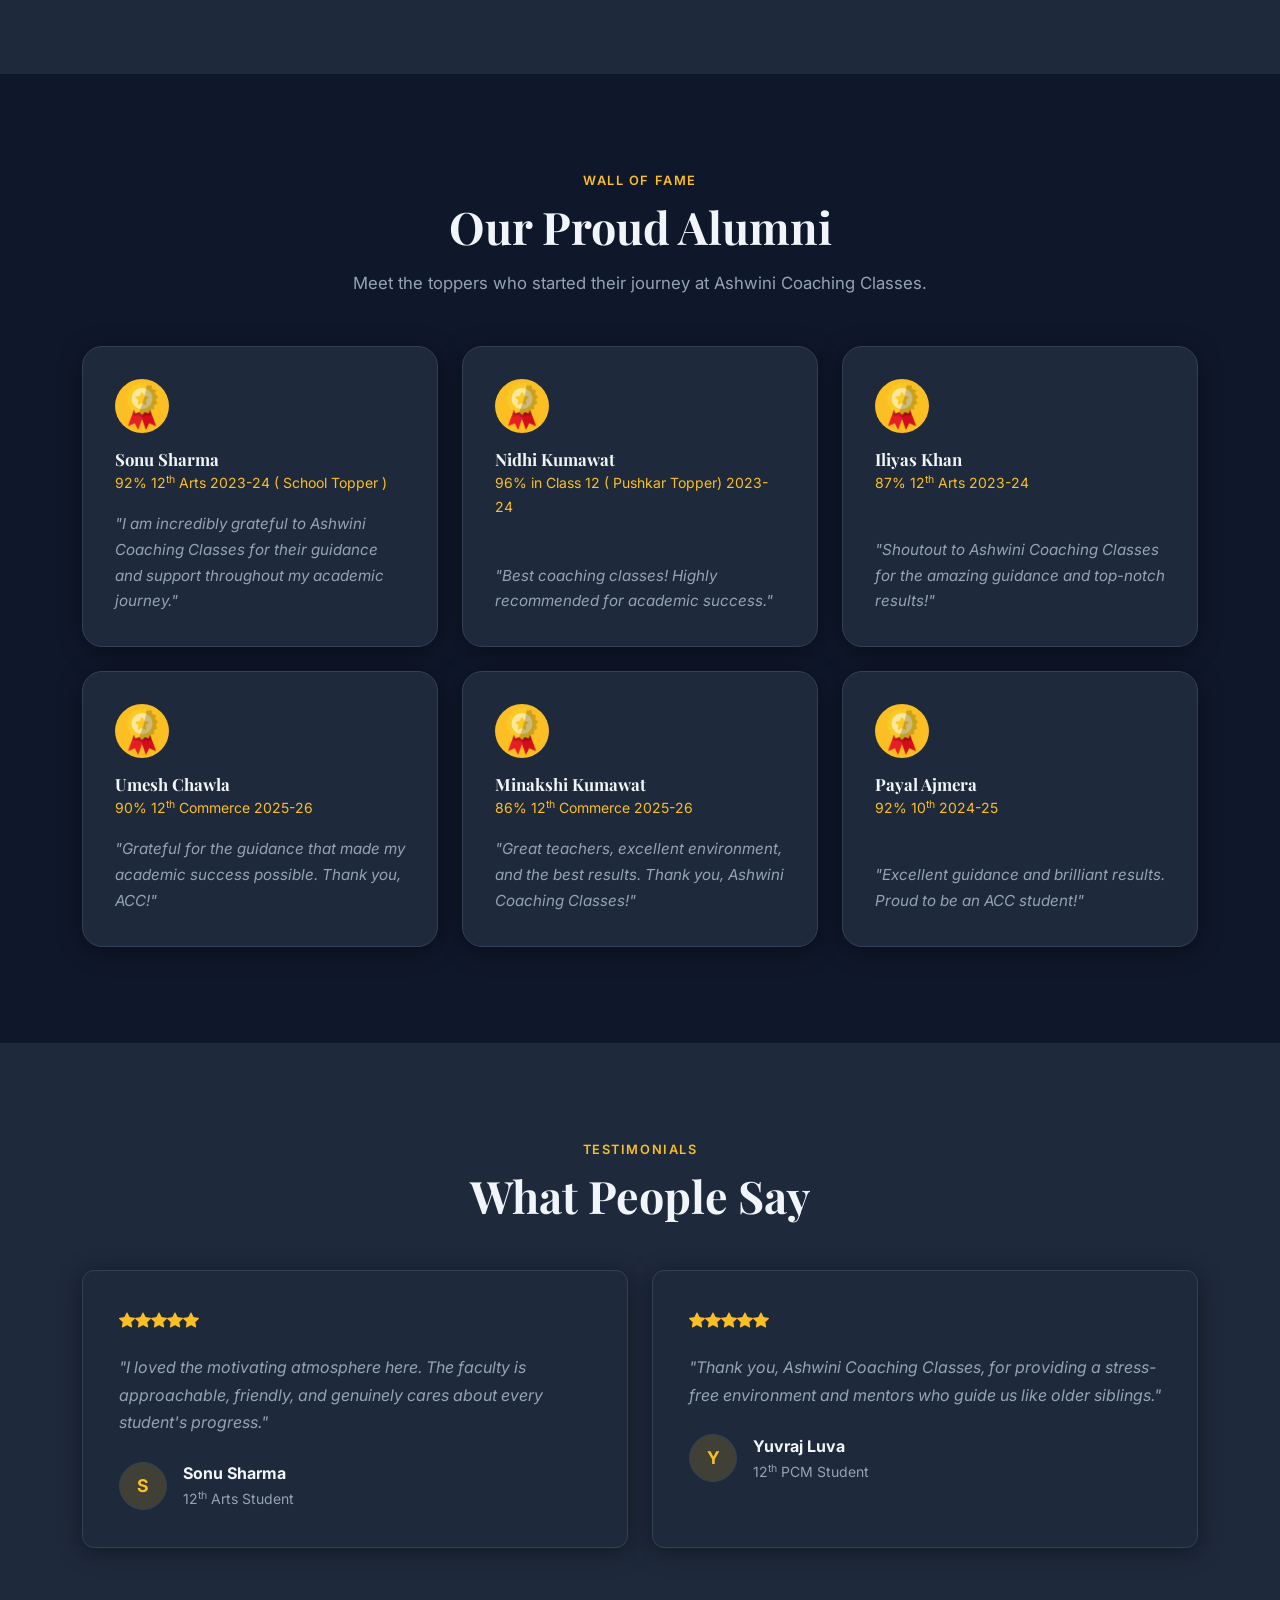
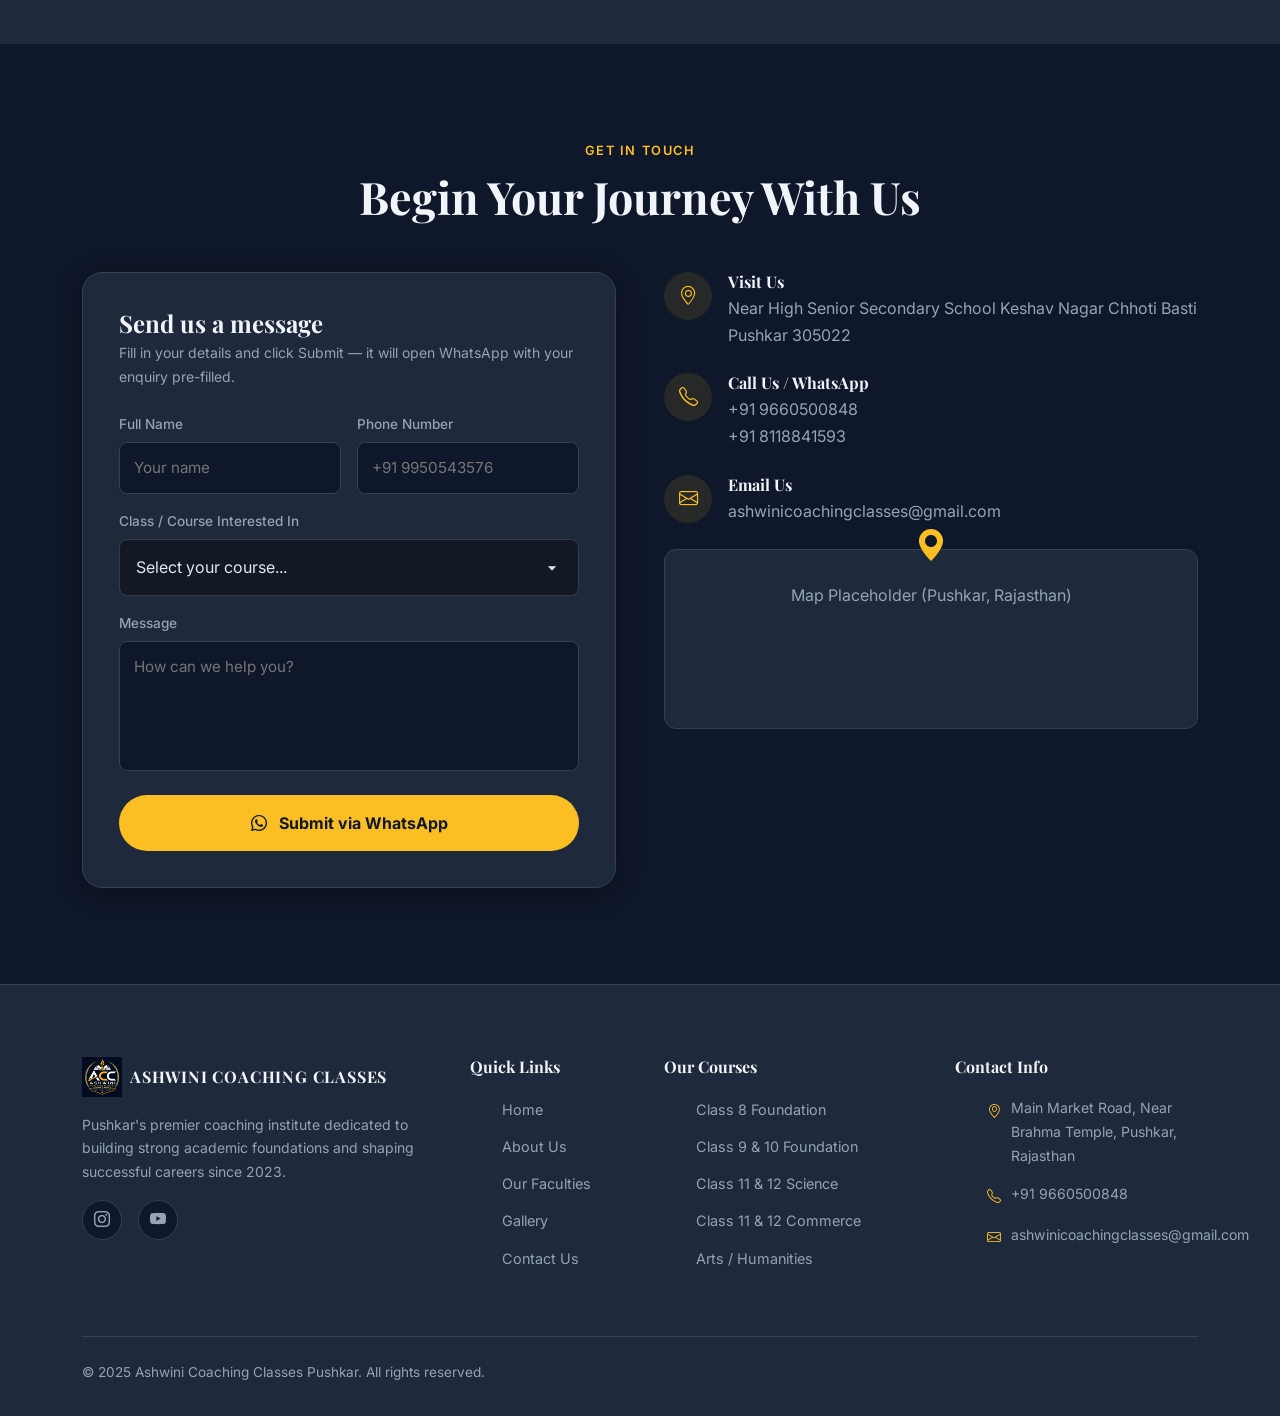
==== commit 904e769f: "Faculty Update Changes subjects of faculty, minor corrections." ====
--- a/index.html
+++ b/index.html
@@ -537,8 +537,8 @@
             <span class="senior-badge">Senior Faculty</span>
             <div class="faculty-avatar">RM</div>
             <h5 class="faculty-name">Mr. Rohit Meghwanshi </h5>
-            <p class="faculty-subj text-gold">Geography Specialist</p>
-            <p class="faculty-bio"><span>Subject :- </span> Geography, Political, History and All Commerce Sujects</p>
+            <p class="faculty-subj text-gold">Economic Specialist</p>
+            <p class="faculty-bio"><span>Subject :- </span> Political, History and All Commerce Sujects</p>
             <div class="faculty-footer">
               <div><small class="text-muted-custom">Qualification</small>
                 <div class="fw-semibold">BCom, MA in Economics</div>
@@ -573,8 +573,8 @@
             <span class="senior-badge">Senior Faculty</span>
             <div class="faculty-avatar">AM</div>
             <h5 class="faculty-name">Miss Himani Kumawat</h5>
-            <p class="faculty-subj text-gold">English</p>
-            <p class="faculty-bio">English, Hindi and Geography</p>
+            <p class="faculty-subj text-gold">Geography Specialist</p>
+            <p class="faculty-bio">English and Geography</p>
             <div class="faculty-footer">
               <div><small class="text-muted-custom">Qualification</small>
                 <div class="fw-semibold">BA, MA in Geography and BEd in Social Science</div>
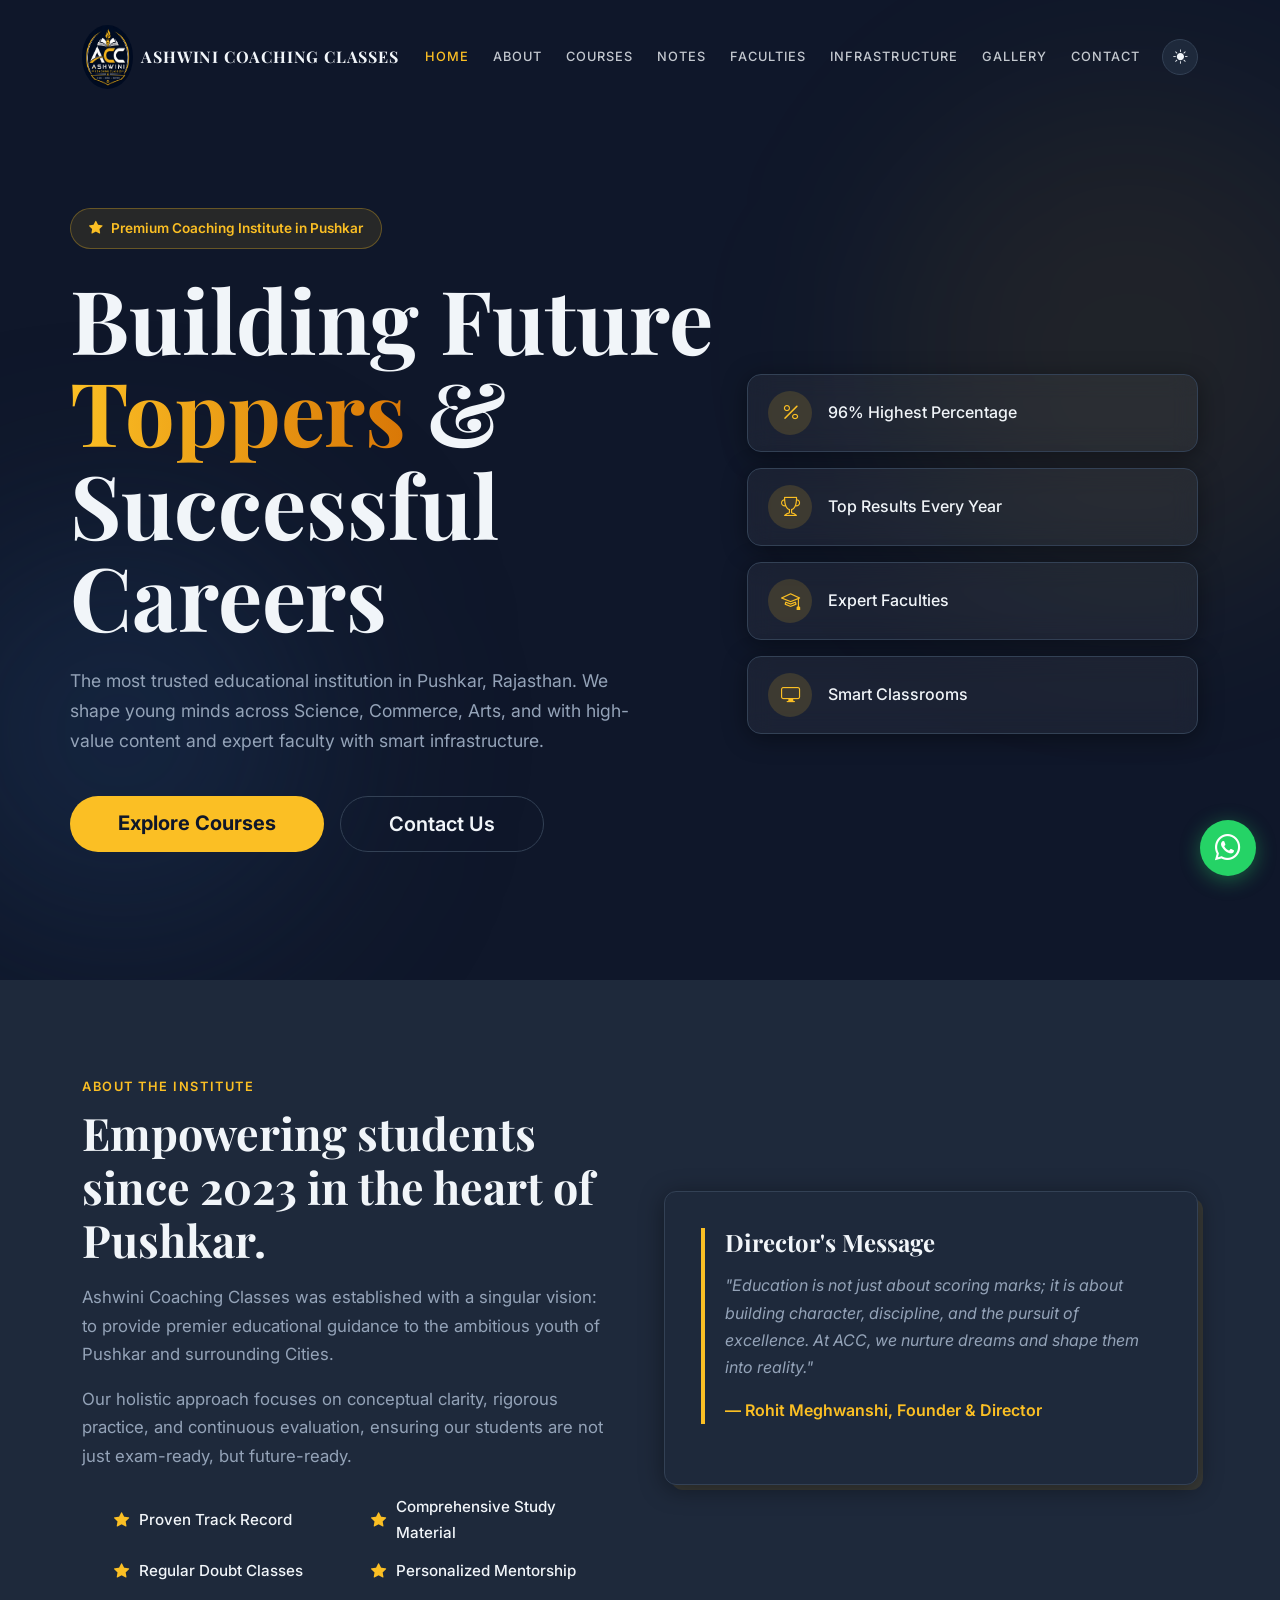
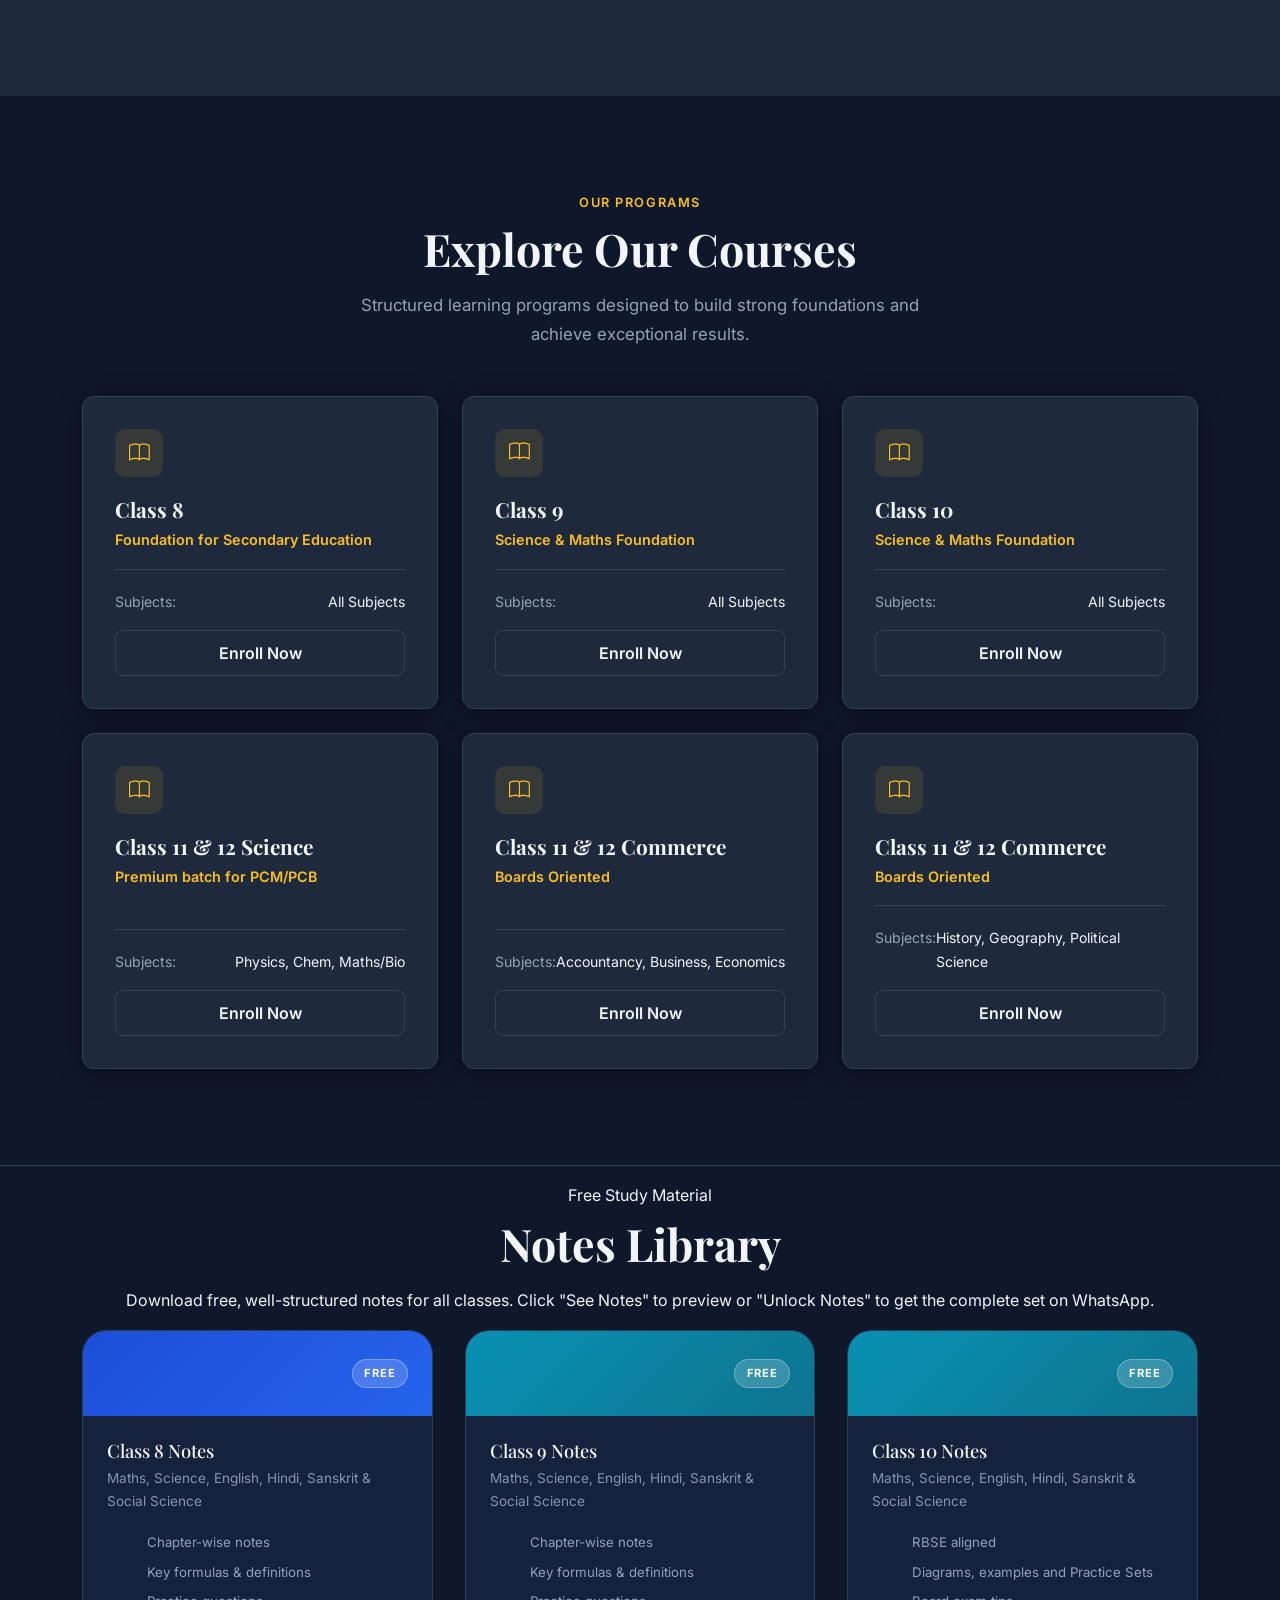
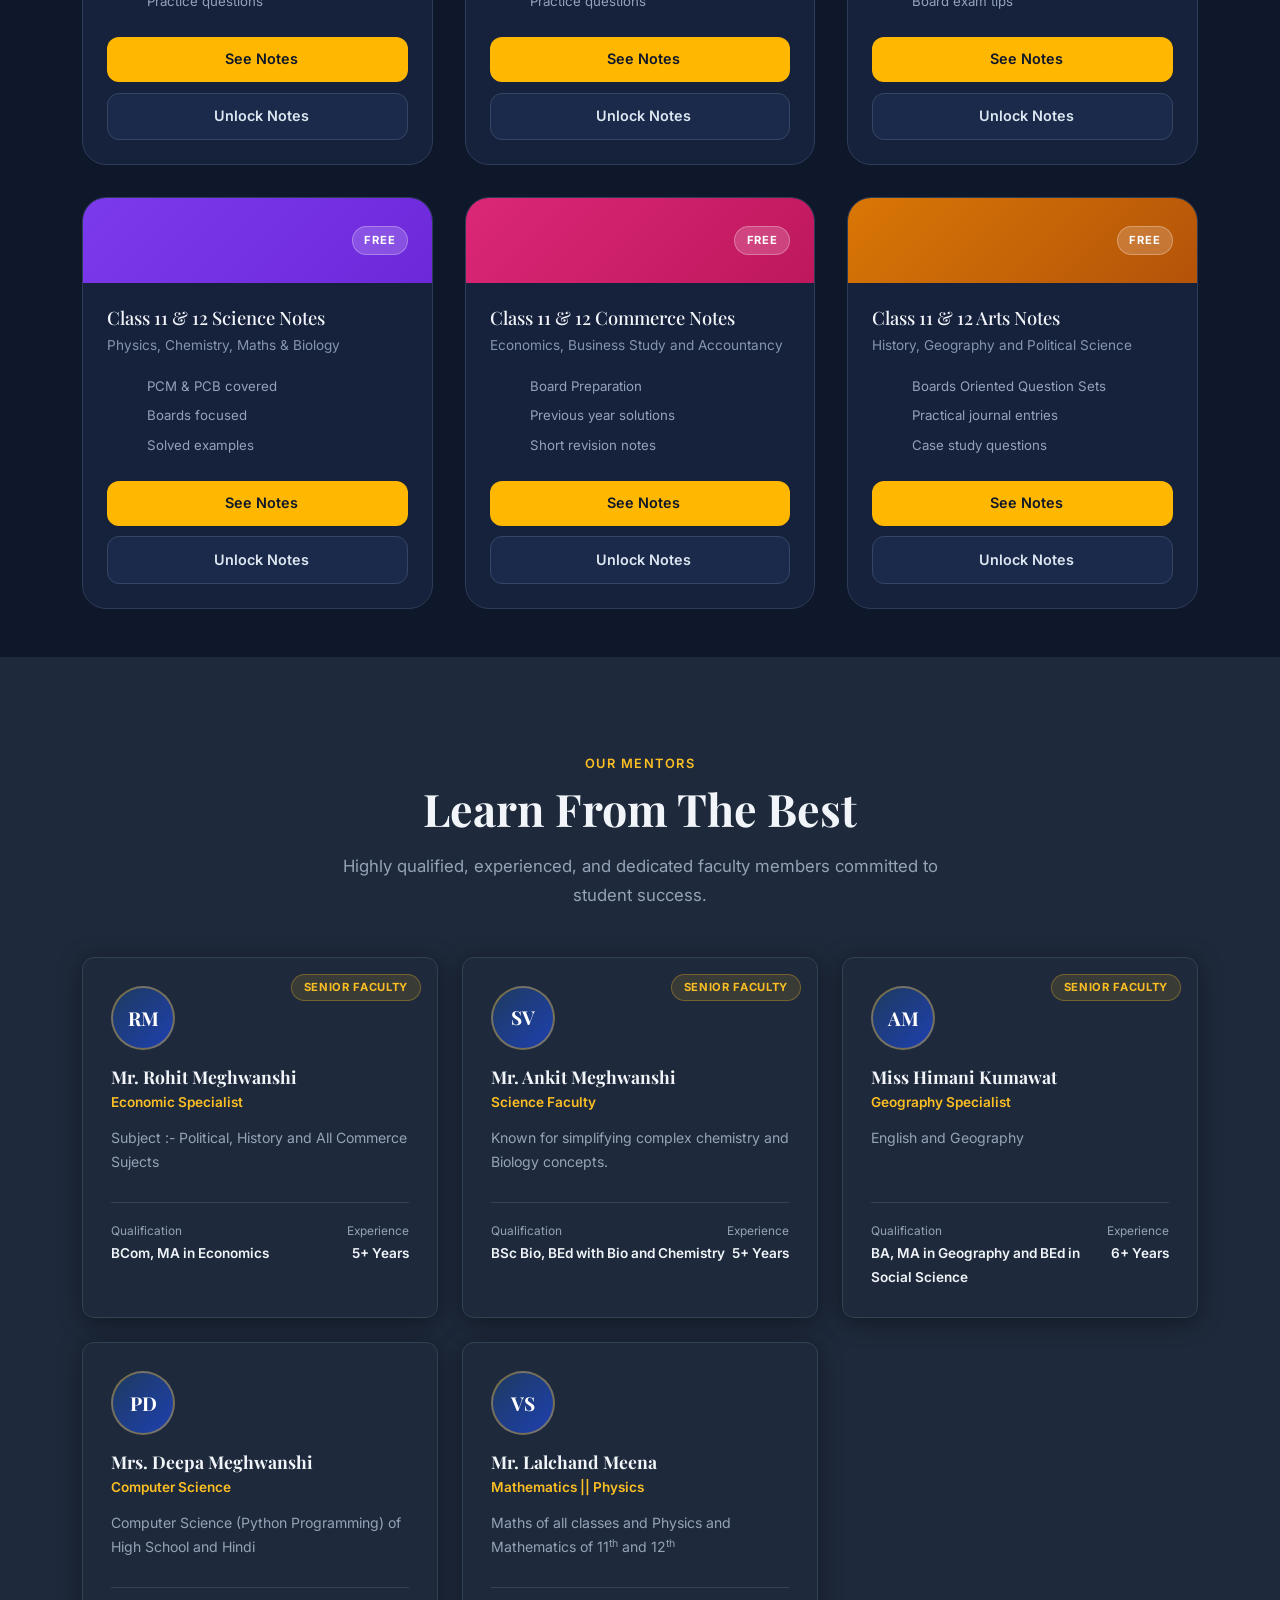
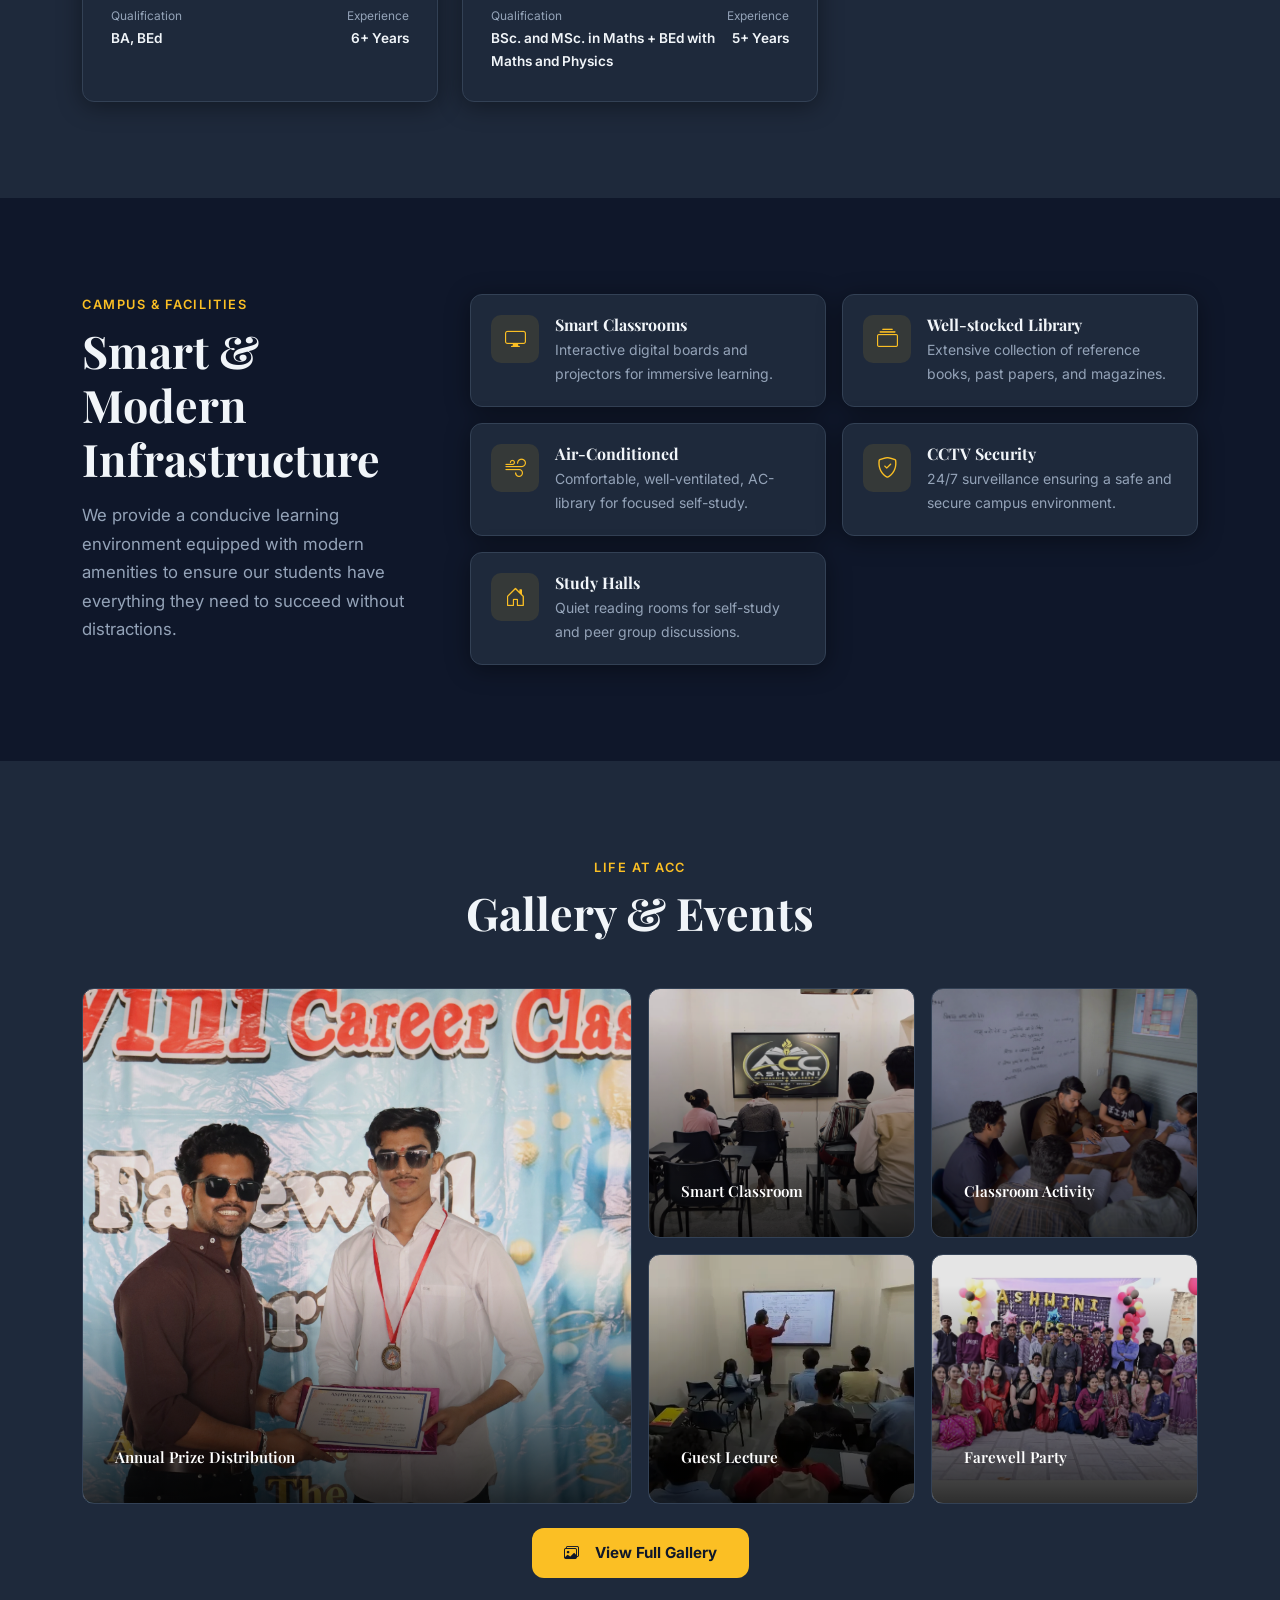
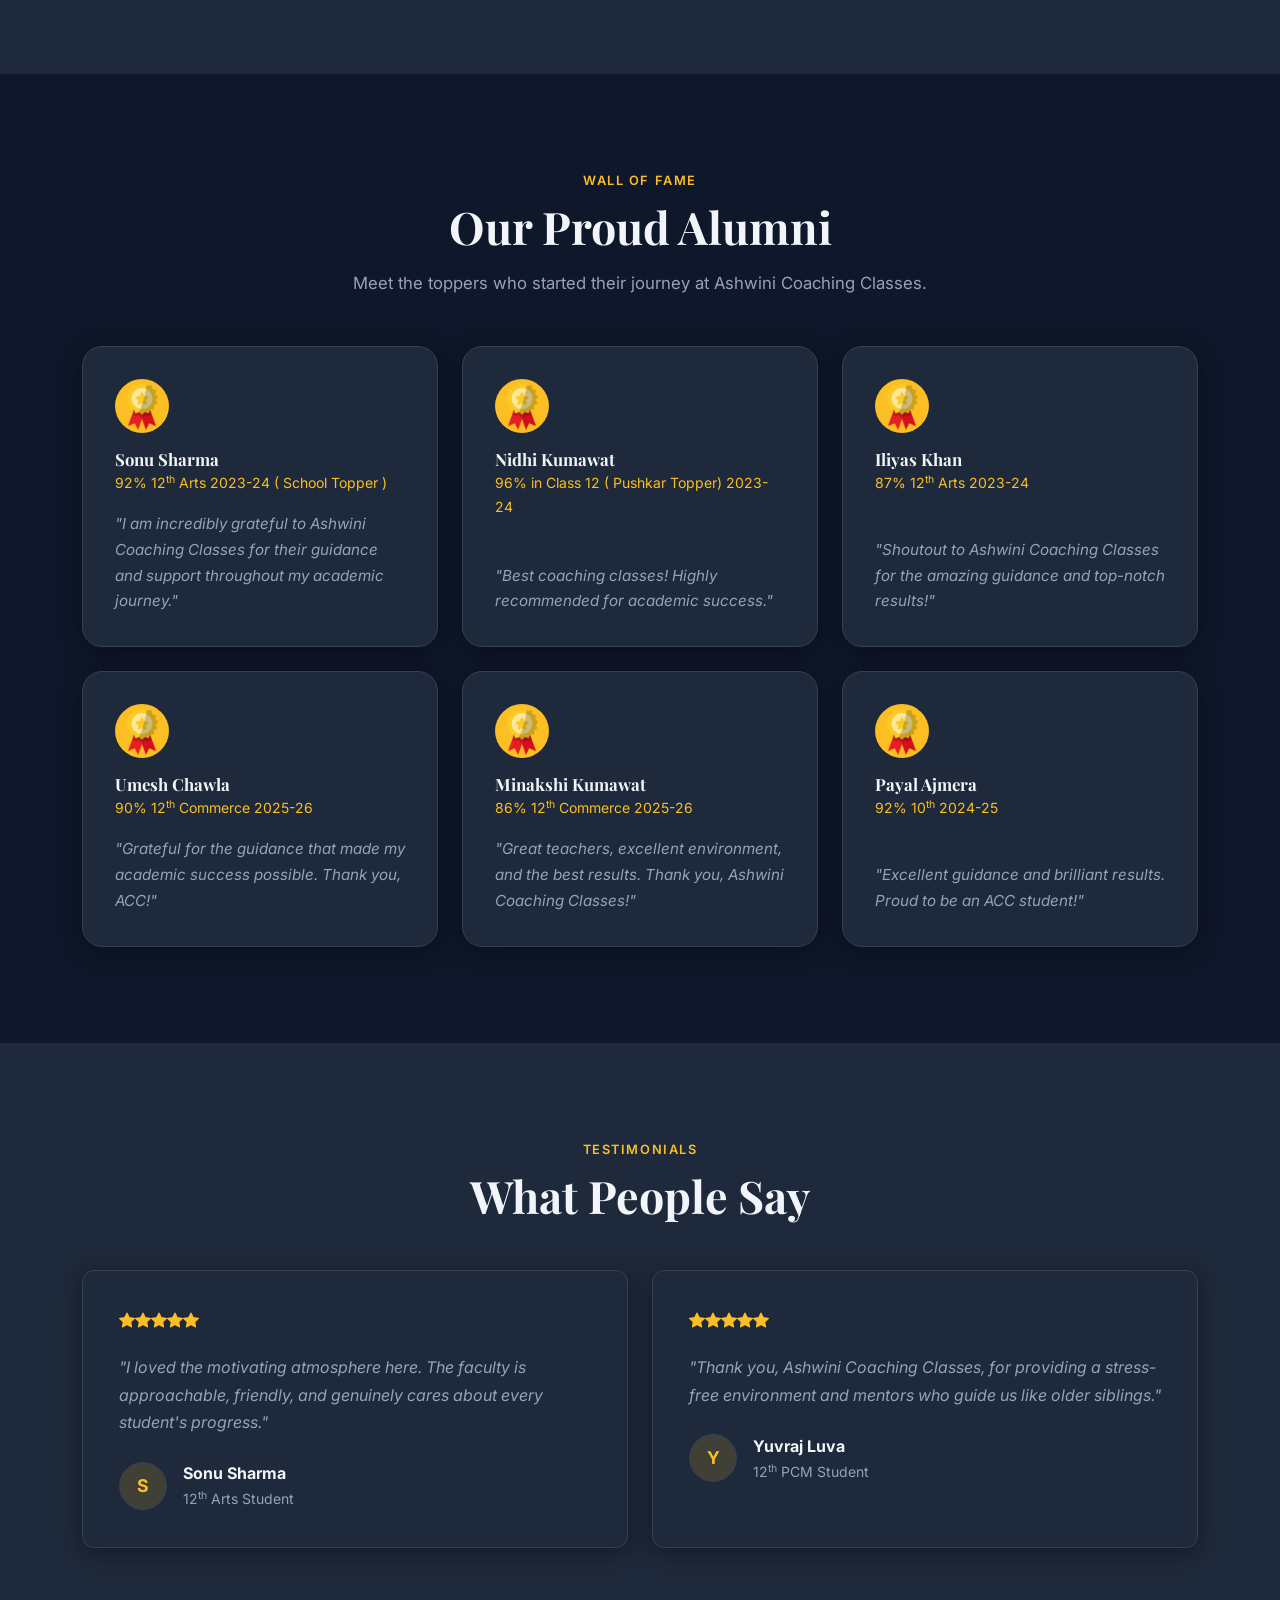
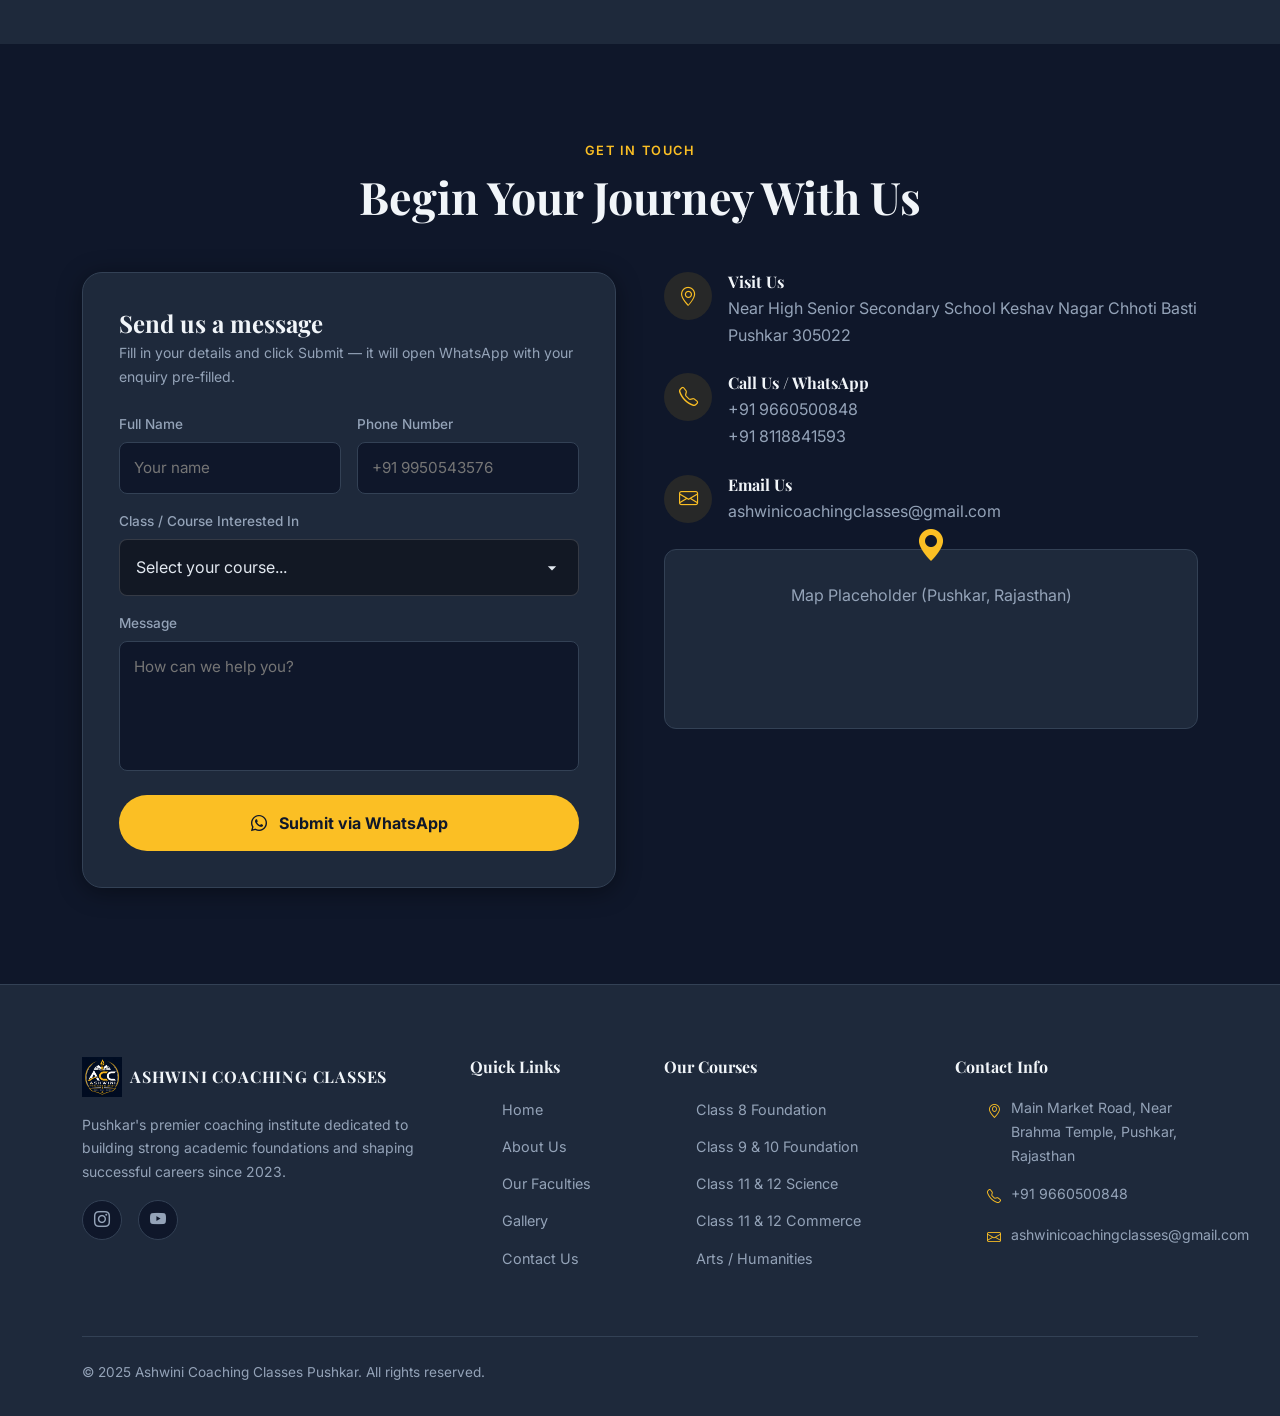
==== commit bba84da4: "Adding new extension to images" ====
--- a/index.html
+++ b/index.html
@@ -40,7 +40,7 @@
       <!-- Logo -->
       <a class="navbar-brand d-flex align-items-center gap-2" href="#home">
         <div class="nav-logo-container">
-          <img src="images/logo1.jpeg" alt="Company Logo" class="nav-logo">
+          <img src="images/logo1.webp" alt="Company Logo" class="nav-logo">
         </div>
         <span class="brand-name">ASHWINI COACHING CLASSES</span>
       </a>
@@ -735,26 +735,26 @@
 
       <div class="gallery-grid" data-aos="fade-up">
         <!-- Gallery tiles — click any tile to view full gallery -->
-        <a href="gallery.html" class="gallery-tile tile-large grad-1" style="background-image: url('images/mainPageAnnnualPrizeDistribution.JPG'); background-size: cover; background-position: center;">
+        <a href="gallery.html" class="gallery-tile tile-large grad-1" style="background-image: url('images/mainPageAnnnualPrizeDistribution.webp'); background-size: cover; background-position: center;">
           <div class="gallery-label">
             <!-- <img src="images/mainPageAnnnualPrizeDistribution.JPG" alt="" class="img-fluid custom-images"> -->
             <span>Annual Prize Distribution</span>
           </div>
           <div class="gallery-view-more"><i class="bi bi-images"></i> View All Photos</div>
         </a>
-        <a href="gallery.html" class="gallery-tile grad-2"  style="background-image: url('images/smartClassroom.jpeg'); background-size: cover; background-position: center;">
+        <a href="gallery.html" class="gallery-tile grad-2"  style="background-image: url('images/smartClassroom.webp'); background-size: cover; background-position: center;">
           <div class="gallery-label">
             <!-- <img src="images/smartClassroom.jpeg" alt="" class="img-fluid custom-images"> -->
             <span>Smart Classroom</span>
           </div>
         </a>
-        <a href="gallery.html" class="gallery-tile grad-3" style="background-image: url('images/classRommActivity.jpg'); background-size: cover; background-position: center;">
+        <a href="gallery.html" class="gallery-tile grad-3" style="background-image: url('images/classRommActivity.webp'); background-size: cover; background-position: center;">
           <div class="gallery-label">Classroom Activity</div>
         </a>
-        <a href="gallery.html" class="gallery-tile grad-4" style="background-image: url('images/guestLecture.jpg'); background-size: cover; background-position: center;">
+        <a href="gallery.html" class="gallery-tile grad-4" style="background-image: url('images/guestLecture.webp'); background-size: cover; background-position: center;">
           <div class="gallery-label">Guest Lecture</div>
         </a>
-        <a href="gallery.html" class="gallery-tile grad-5" style="background-image: url('images/farewellParty.jpeg'); background-size: cover; background-position: center;">
+        <a href="gallery.html" class="gallery-tile grad-5" style="background-image: url('images/farewellParty.webp'); background-size: cover; background-position: center;">
           <div class="gallery-label">
             <!-- <img src="images/farewellParty.jpeg" alt="" class="img-fluid custom-images"> -->
             <span>Farewell Party</span>
@@ -787,7 +787,7 @@
         <!-- Alumni cards — edit name, ach, prof, year, quote to customize -->
         <div class="col-md-4" data-aos="fade-up" data-aos-delay="0">
           <div class="alumni-card">
-            <div class="alumni-avatar"> <img src="images/medal.png" alt="medal img"> </div>
+            <div class="alumni-avatar"> <img src="images/medal.webp" alt="medal img"> </div>
             <div>
               <h5 class="alumni-name">Sonu Sharma</h5>
               <!-- <span>Topper</span> -->
@@ -805,7 +805,7 @@
 
         <div class="col-md-4" data-aos="fade-up" data-aos-delay="150">
           <div class="alumni-card">
-             <div class="alumni-avatar"> <img src="images/medal.png" alt="medal img"> </div>
+             <div class="alumni-avatar"> <img src="images/medal.webp" alt="medal img"> </div>
             <div>
               <h5 class="alumni-name">Nidhi Kumawat</h5>
               <p class="text-gold small mb-0">96% in Class 12 ( Pushkar Topper) 2023-24</p>
@@ -822,7 +822,7 @@
 
         <div class="col-md-4" data-aos="fade-up" data-aos-delay="300">
           <div class="alumni-card">
-             <div class="alumni-avatar"> <img src="images/medal.png" alt="medal img"> </div>
+             <div class="alumni-avatar"> <img src="images/medal.webp" alt="medal img"> </div>
             <div>
               <h5 class="alumni-name">Iliyas Khan</h5>
               <p class="text-gold small mb-0">87% 12<sup>th</sup> Arts 2023-24</p>
@@ -839,7 +839,7 @@
 
          <div class="col-md-4" data-aos="fade-up" data-aos-delay="300">
           <div class="alumni-card">
-            <div class="alumni-avatar"> <img src="images/medal.png" alt="medal img"> </div>
+            <div class="alumni-avatar"> <img src="images/medal.webp" alt="medal img"> </div>
             <div>
               <h5 class="alumni-name">Umesh Chawla</h5>
               <p class="text-gold small mb-0">90% 12<sup>th</sup> Commerce 2025-26</p>
@@ -856,7 +856,7 @@
 
          <div class="col-md-4" data-aos="fade-up" data-aos-delay="300">
           <div class="alumni-card">
-           <div class="alumni-avatar"> <img src="images/medal.png" alt="medal img"> </div>
+           <div class="alumni-avatar"> <img src="images/medal.webp" alt="medal img"> </div>
             <div>
               <h5 class="alumni-name">Minakshi Kumawat</h5>
               <p class="text-gold small mb-0">86% 12<sup>th</sup> Commerce 2025-26</p>
@@ -873,7 +873,7 @@
 
          <div class="col-md-4" data-aos="fade-up" data-aos-delay="300">
           <div class="alumni-card">
-             <div class="alumni-avatar"> <img src="images/medal.png" alt="medal img"> </div>
+             <div class="alumni-avatar"> <img src="images/medal.webp" alt="medal img"> </div>
             <div>
               <h5 class="alumni-name">Payal Ajmera</h5>
               <p class="text-gold small mb-0">92% 10<sup>th</sup> 2024-25</p>
@@ -1044,7 +1044,7 @@
         <div class="col-lg-4">
           <div class="d-flex align-items-center gap-2 mb-3">
             <div class="logo-circle">
-              <img src="images/logo1.jpeg" alt="Company Logo" class="nav-logoB">
+              <img src="images/logo1.webp" alt="Company Logo" class="nav-logoB">
             </div>
             <span class="brand-name">ASHWINI COACHING CLASSES</span>
           </div>
